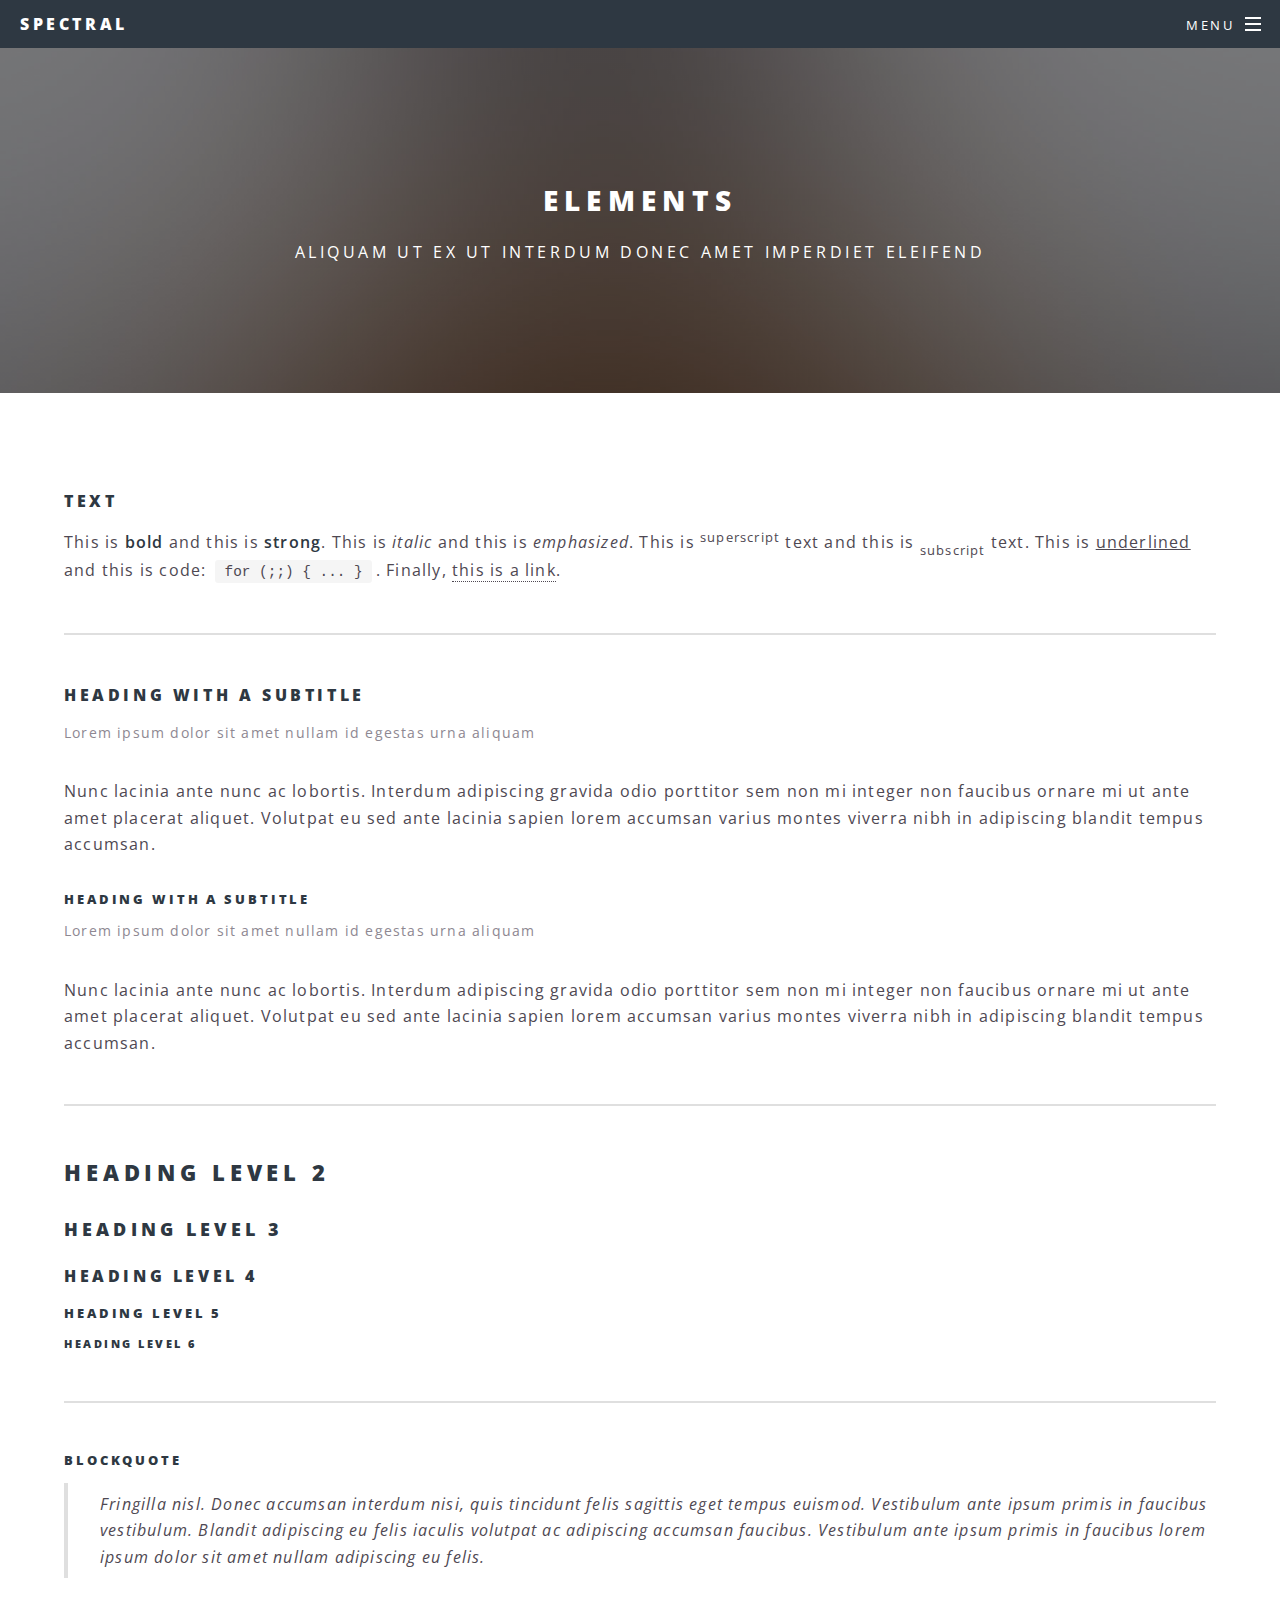
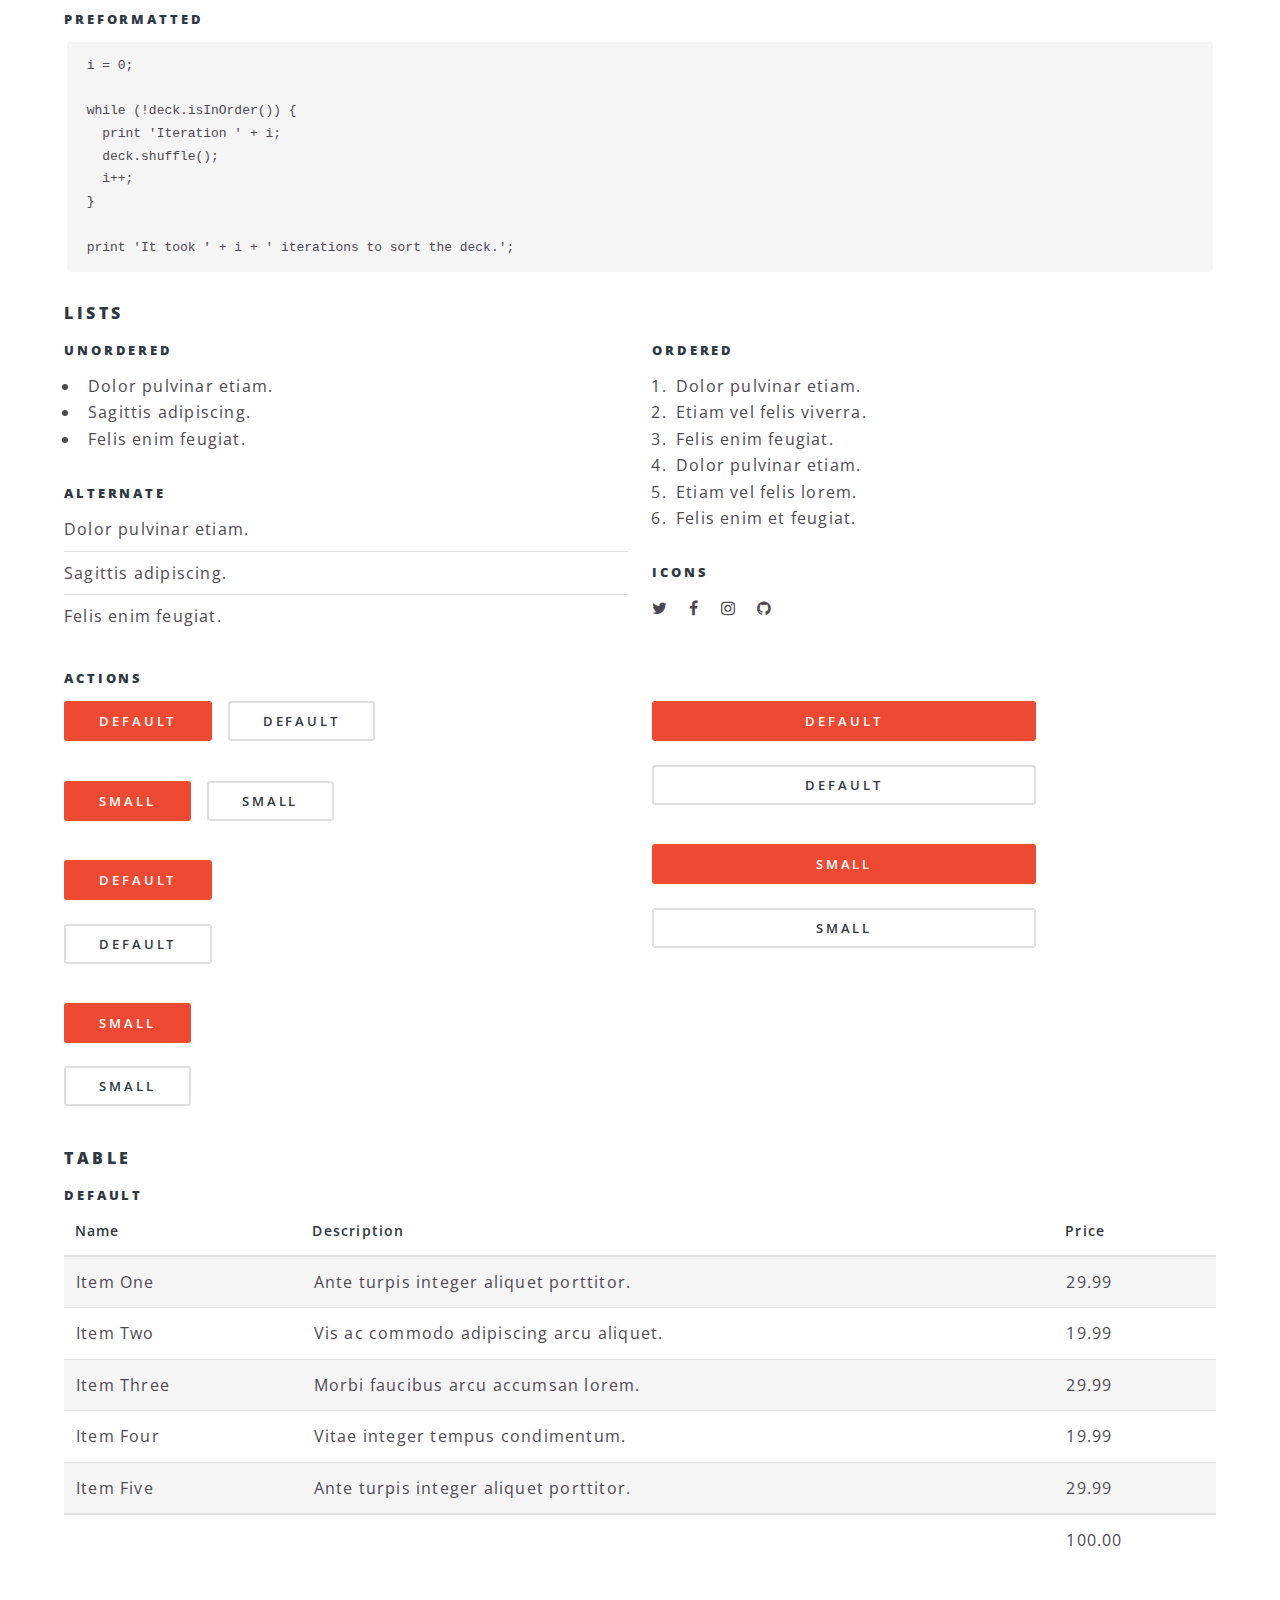
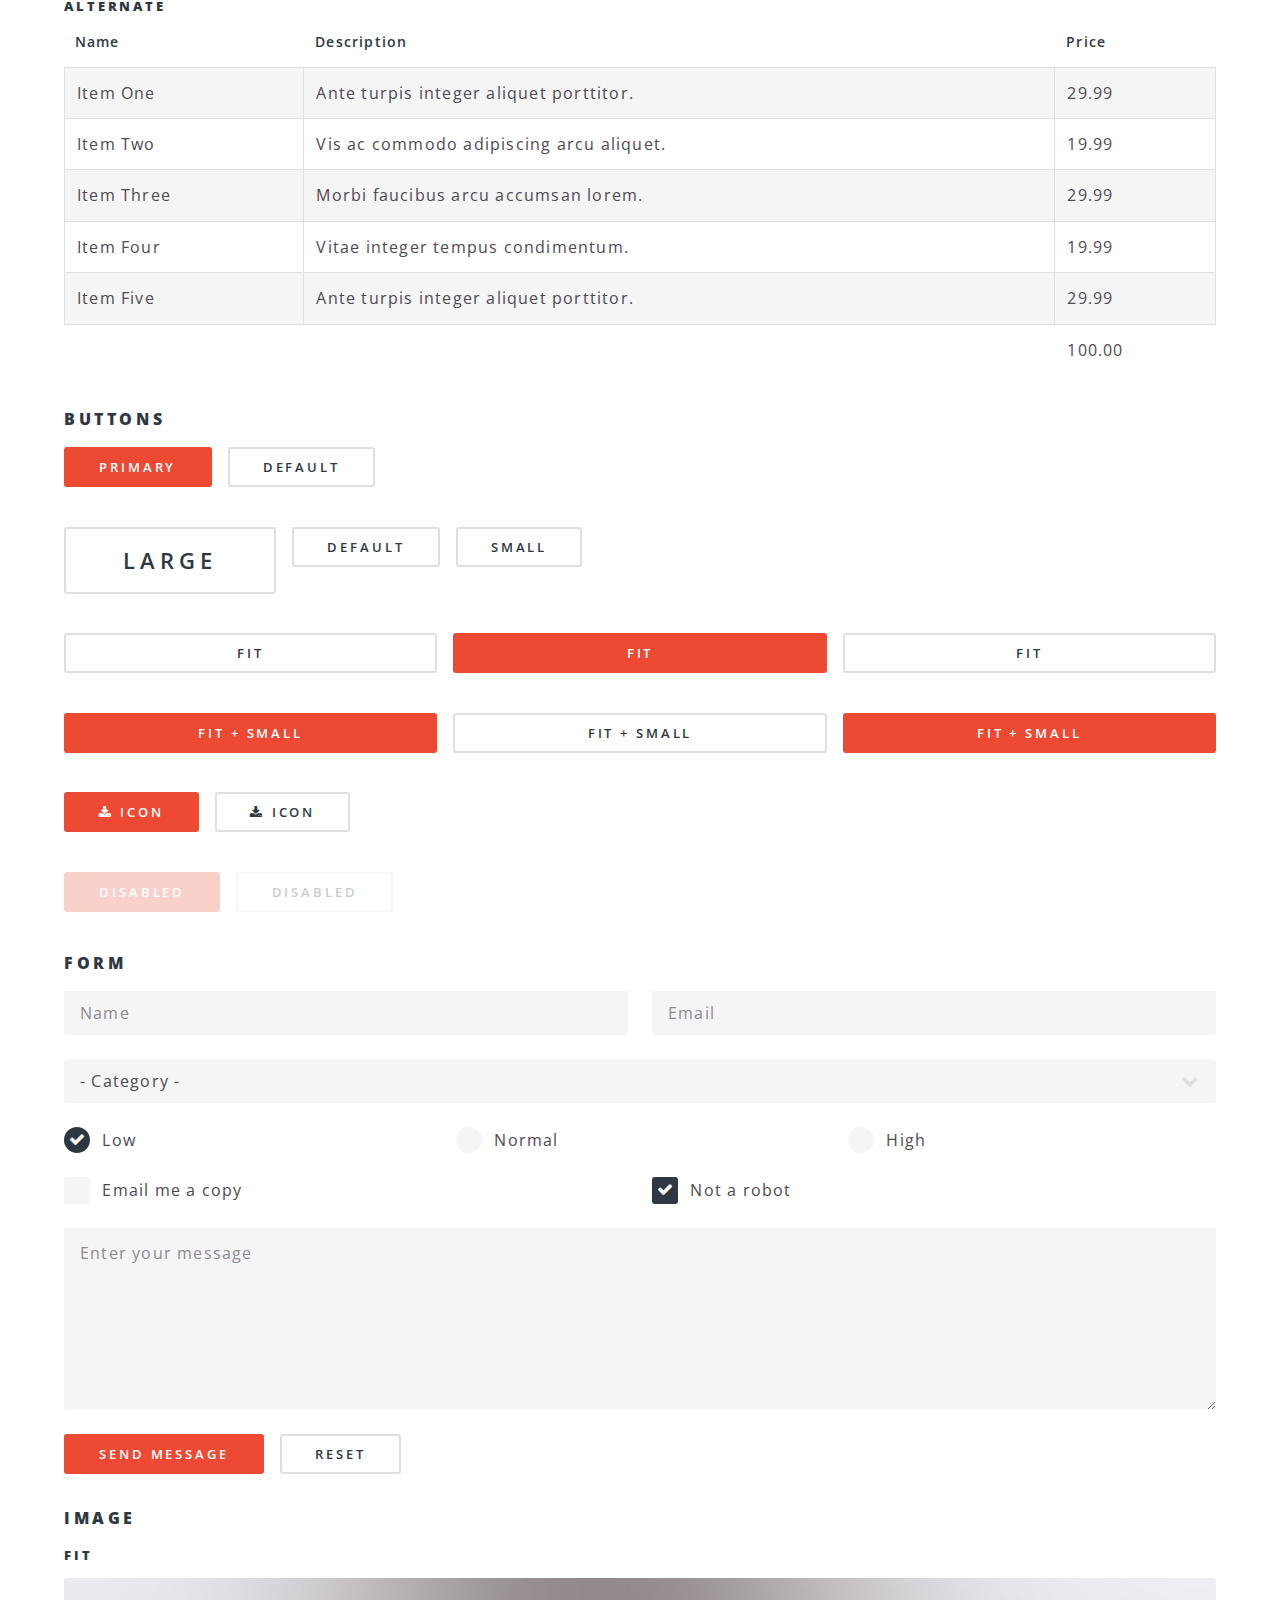
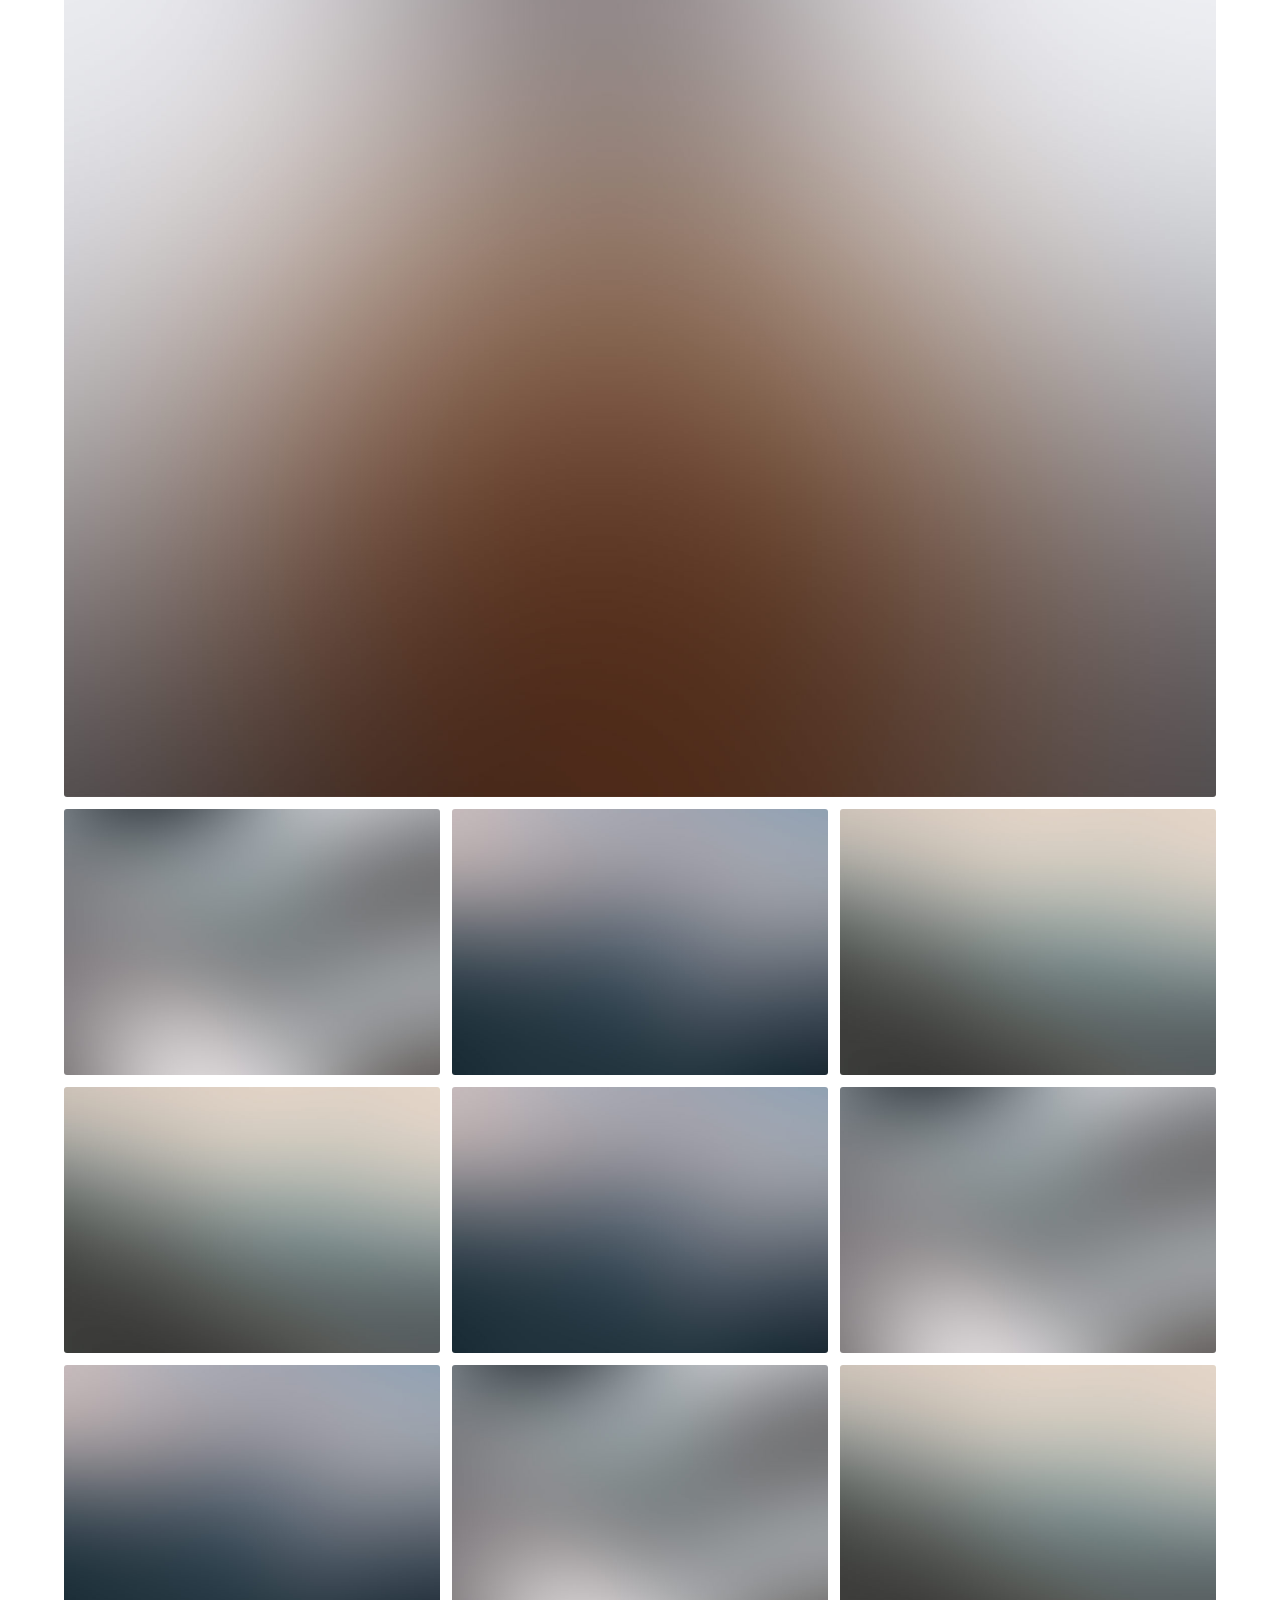
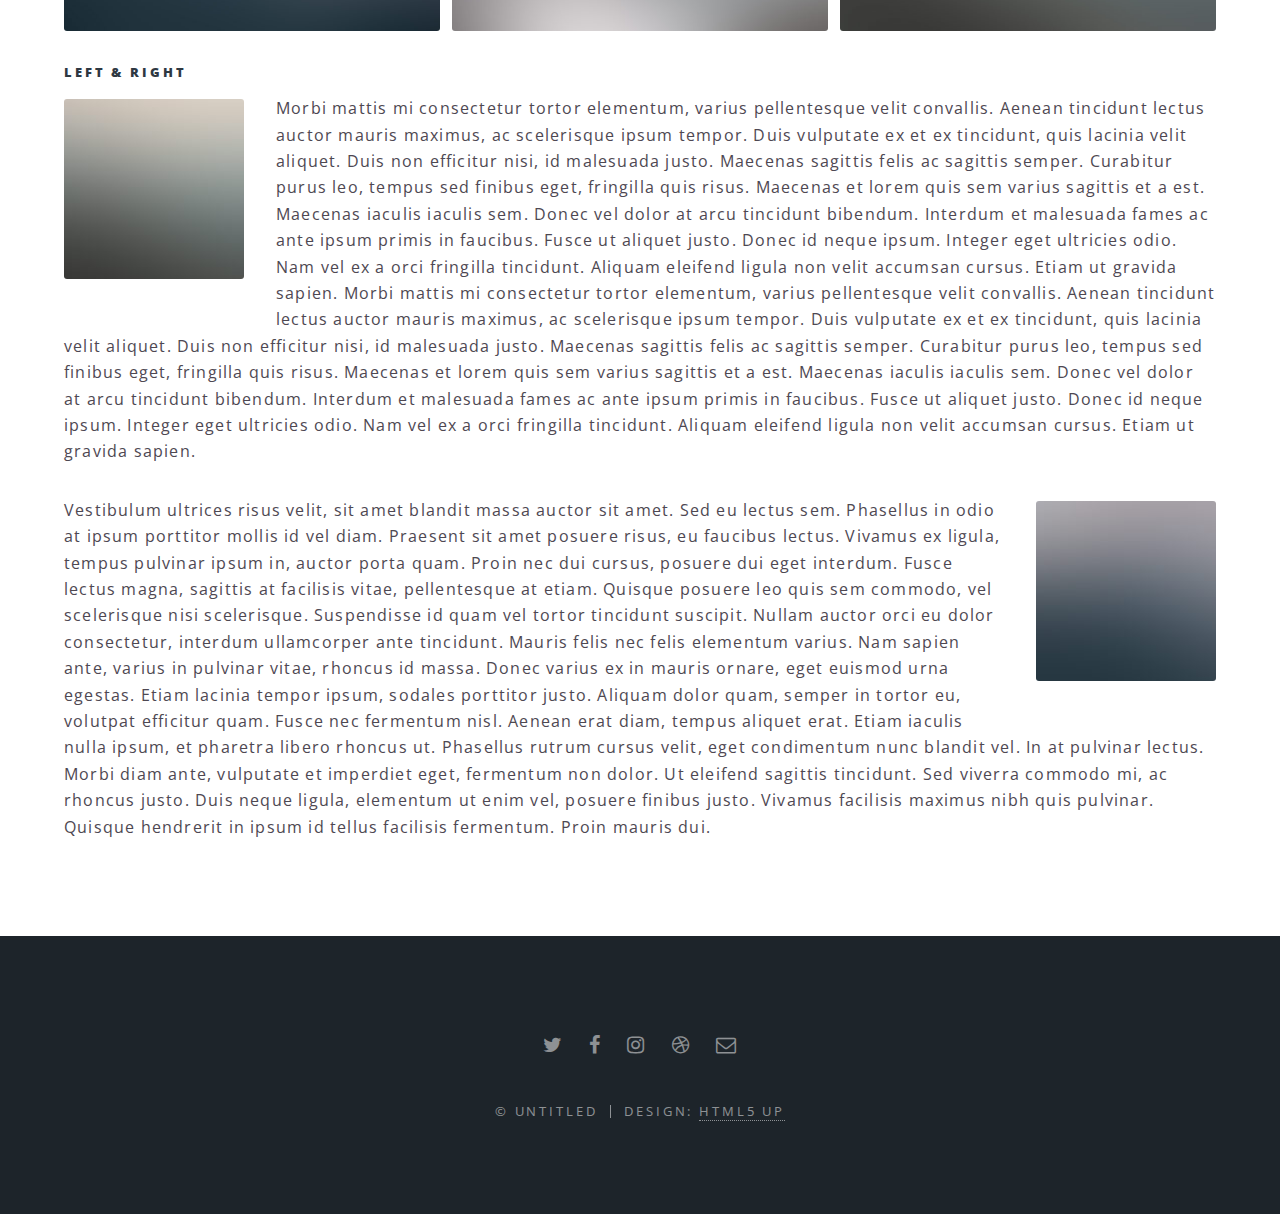
==== elements.html @ 8ba2ec8e "Add files via upload" ====
<!DOCTYPE HTML>
<!--
	Spectral by HTML5 UP
	html5up.net | @ajlkn
	Free for personal and commercial use under the CCA 3.0 license (html5up.net/license)
-->
<html>
	<head>
		<title>Elements - Spectral by HTML5 UP</title>
		<meta charset="utf-8" />
		<meta name="viewport" content="width=device-width, initial-scale=1, user-scalable=no" />
		<link rel="stylesheet" href="assets/css/main.css" />
		<noscript><link rel="stylesheet" href="assets/css/noscript.css" /></noscript>
	</head>
	<body class="is-preload">

		<!-- Page Wrapper -->
			<div id="page-wrapper">

				<!-- Header -->
					<header id="header">
						<h1><a href="index.html">Spectral</a></h1>
						<nav id="nav">
							<ul>
								<li class="special">
									<a href="#menu" class="menuToggle"><span>Menu</span></a>
									<div id="menu">
										<ul>
											<li><a href="index.html">Home</a></li>
											<li><a href="generic.html">Generic</a></li>
											<li><a href="elements.html">Elements</a></li>
											<li><a href="#">Sign Up</a></li>
											<li><a href="#">Log In</a></li>
										</ul>
									</div>
								</li>
							</ul>
						</nav>
					</header>

				<!-- Main -->
					<article id="main">
						<header>
							<h2>Elements</h2>
							<p>Aliquam ut ex ut interdum donec amet imperdiet eleifend</p>
						</header>
						<section class="wrapper style5">
							<div class="inner">

								<section>
									<h4>Text</h4>
									<p>This is <b>bold</b> and this is <strong>strong</strong>. This is <i>italic</i> and this is <em>emphasized</em>.
									This is <sup>superscript</sup> text and this is <sub>subscript</sub> text.
									This is <u>underlined</u> and this is code: <code>for (;;) { ... }</code>. Finally, <a href="#">this is a link</a>.</p>
									<hr />
									<header>
										<h4>Heading with a Subtitle</h4>
										<p>Lorem ipsum dolor sit amet nullam id egestas urna aliquam</p>
									</header>
									<p>Nunc lacinia ante nunc ac lobortis. Interdum adipiscing gravida odio porttitor sem non mi integer non faucibus ornare mi ut ante amet placerat aliquet. Volutpat eu sed ante lacinia sapien lorem accumsan varius montes viverra nibh in adipiscing blandit tempus accumsan.</p>
									<header>
										<h5>Heading with a Subtitle</h5>
										<p>Lorem ipsum dolor sit amet nullam id egestas urna aliquam</p>
									</header>
									<p>Nunc lacinia ante nunc ac lobortis. Interdum adipiscing gravida odio porttitor sem non mi integer non faucibus ornare mi ut ante amet placerat aliquet. Volutpat eu sed ante lacinia sapien lorem accumsan varius montes viverra nibh in adipiscing blandit tempus accumsan.</p>
									<hr />
									<h2>Heading Level 2</h2>
									<h3>Heading Level 3</h3>
									<h4>Heading Level 4</h4>
									<h5>Heading Level 5</h5>
									<h6>Heading Level 6</h6>
									<hr />
									<h5>Blockquote</h5>
									<blockquote>Fringilla nisl. Donec accumsan interdum nisi, quis tincidunt felis sagittis eget tempus euismod. Vestibulum ante ipsum primis in faucibus vestibulum. Blandit adipiscing eu felis iaculis volutpat ac adipiscing accumsan faucibus. Vestibulum ante ipsum primis in faucibus lorem ipsum dolor sit amet nullam adipiscing eu felis.</blockquote>
									<h5>Preformatted</h5>
									<pre><code>i = 0;

while (!deck.isInOrder()) {
  print 'Iteration ' + i;
  deck.shuffle();
  i++;
}

print 'It took ' + i + ' iterations to sort the deck.';</code></pre>
								</section>

								<section>
									<h4>Lists</h4>
									<div class="row">
										<div class="col-6 col-12-medium">
											<h5>Unordered</h5>
											<ul>
												<li>Dolor pulvinar etiam.</li>
												<li>Sagittis adipiscing.</li>
												<li>Felis enim feugiat.</li>
											</ul>
											<h5>Alternate</h5>
											<ul class="alt">
												<li>Dolor pulvinar etiam.</li>
												<li>Sagittis adipiscing.</li>
												<li>Felis enim feugiat.</li>
											</ul>
										</div>
										<div class="col-6 col-12-medium">
											<h5>Ordered</h5>
											<ol>
												<li>Dolor pulvinar etiam.</li>
												<li>Etiam vel felis viverra.</li>
												<li>Felis enim feugiat.</li>
												<li>Dolor pulvinar etiam.</li>
												<li>Etiam vel felis lorem.</li>
												<li>Felis enim et feugiat.</li>
											</ol>
											<h5>Icons</h5>
											<ul class="icons">
												<li><a href="#" class="icon fa-twitter"><span class="label">Twitter</span></a></li>
												<li><a href="#" class="icon fa-facebook"><span class="label">Facebook</span></a></li>
												<li><a href="#" class="icon fa-instagram"><span class="label">Instagram</span></a></li>
												<li><a href="#" class="icon fa-github"><span class="label">Github</span></a></li>
											</ul>
										</div>
									</div>
									<h5>Actions</h5>
									<div class="row">
										<div class="col-6 col-12-medium">
											<ul class="actions">
												<li><a href="#" class="button primary">Default</a></li>
												<li><a href="#" class="button">Default</a></li>
											</ul>
											<ul class="actions small">
												<li><a href="#" class="button primary small">Small</a></li>
												<li><a href="#" class="button small">Small</a></li>
											</ul>
											<ul class="actions stacked">
												<li><a href="#" class="button primary">Default</a></li>
												<li><a href="#" class="button">Default</a></li>
											</ul>
											<ul class="actions stacked">
												<li><a href="#" class="button primary small">Small</a></li>
												<li><a href="#" class="button small">Small</a></li>
											</ul>
										</div>
										<div class="col-6 col-12-medium">
											<ul class="actions stacked">
												<li><a href="#" class="button primary fit">Default</a></li>
												<li><a href="#" class="button fit">Default</a></li>
											</ul>
											<ul class="actions stacked">
												<li><a href="#" class="button primary small fit">Small</a></li>
												<li><a href="#" class="button small fit">Small</a></li>
											</ul>
										</div>
									</div>
								</section>

								<section>
									<h4>Table</h4>
									<h5>Default</h5>
									<div class="table-wrapper">
										<table>
											<thead>
												<tr>
													<th>Name</th>
													<th>Description</th>
													<th>Price</th>
												</tr>
											</thead>
											<tbody>
												<tr>
													<td>Item One</td>
													<td>Ante turpis integer aliquet porttitor.</td>
													<td>29.99</td>
												</tr>
												<tr>
													<td>Item Two</td>
													<td>Vis ac commodo adipiscing arcu aliquet.</td>
													<td>19.99</td>
												</tr>
												<tr>
													<td>Item Three</td>
													<td> Morbi faucibus arcu accumsan lorem.</td>
													<td>29.99</td>
												</tr>
												<tr>
													<td>Item Four</td>
													<td>Vitae integer tempus condimentum.</td>
													<td>19.99</td>
												</tr>
												<tr>
													<td>Item Five</td>
													<td>Ante turpis integer aliquet porttitor.</td>
													<td>29.99</td>
												</tr>
											</tbody>
											<tfoot>
												<tr>
													<td colspan="2"></td>
													<td>100.00</td>
												</tr>
											</tfoot>
										</table>
									</div>

									<h5>Alternate</h5>
									<div class="table-wrapper">
										<table class="alt">
											<thead>
												<tr>
													<th>Name</th>
													<th>Description</th>
													<th>Price</th>
												</tr>
											</thead>
											<tbody>
												<tr>
													<td>Item One</td>
													<td>Ante turpis integer aliquet porttitor.</td>
													<td>29.99</td>
												</tr>
												<tr>
													<td>Item Two</td>
													<td>Vis ac commodo adipiscing arcu aliquet.</td>
													<td>19.99</td>
												</tr>
												<tr>
													<td>Item Three</td>
													<td> Morbi faucibus arcu accumsan lorem.</td>
													<td>29.99</td>
												</tr>
												<tr>
													<td>Item Four</td>
													<td>Vitae integer tempus condimentum.</td>
													<td>19.99</td>
												</tr>
												<tr>
													<td>Item Five</td>
													<td>Ante turpis integer aliquet porttitor.</td>
													<td>29.99</td>
												</tr>
											</tbody>
											<tfoot>
												<tr>
													<td colspan="2"></td>
													<td>100.00</td>
												</tr>
											</tfoot>
										</table>
									</div>
								</section>

								<section>
									<h4>Buttons</h4>
									<ul class="actions">
										<li><a href="#" class="button primary">Primary</a></li>
										<li><a href="#" class="button">Default</a></li>
									</ul>
									<ul class="actions">
										<li><a href="#" class="button large">Large</a></li>
										<li><a href="#" class="button">Default</a></li>
										<li><a href="#" class="button small">Small</a></li>
									</ul>
									<ul class="actions fit">
										<li><a href="#" class="button fit">Fit</a></li>
										<li><a href="#" class="button primary fit">Fit</a></li>
										<li><a href="#" class="button fit">Fit</a></li>
									</ul>
									<ul class="actions fit small">
										<li><a href="#" class="button primary fit small">Fit + Small</a></li>
										<li><a href="#" class="button fit small">Fit + Small</a></li>
										<li><a href="#" class="button primary fit small">Fit + Small</a></li>
									</ul>
									<ul class="actions">
										<li><a href="#" class="button primary icon fa-download">Icon</a></li>
										<li><a href="#" class="button icon fa-download">Icon</a></li>
									</ul>
									<ul class="actions">
										<li><span class="button primary disabled">Disabled</span></li>
										<li><span class="button disabled">Disabled</span></li>
									</ul>
								</section>

								<section>
									<h4>Form</h4>
									<form method="post" action="#">
										<div class="row gtr-uniform">
											<div class="col-6 col-12-xsmall">
												<input type="text" name="demo-name" id="demo-name" value="" placeholder="Name" />
											</div>
											<div class="col-6 col-12-xsmall">
												<input type="email" name="demo-email" id="demo-email" value="" placeholder="Email" />
											</div>
											<div class="col-12">
												<select name="demo-category" id="demo-category">
													<option value="">- Category -</option>
													<option value="1">Manufacturing</option>
													<option value="1">Shipping</option>
													<option value="1">Administration</option>
													<option value="1">Human Resources</option>
												</select>
											</div>
											<div class="col-4 col-12-small">
												<input type="radio" id="demo-priority-low" name="demo-priority" checked>
												<label for="demo-priority-low">Low</label>
											</div>
											<div class="col-4 col-12-small">
												<input type="radio" id="demo-priority-normal" name="demo-priority">
												<label for="demo-priority-normal">Normal</label>
											</div>
											<div class="col-4 col-12-small">
												<input type="radio" id="demo-priority-high" name="demo-priority">
												<label for="demo-priority-high">High</label>
											</div>
											<div class="col-6 col-12-small">
												<input type="checkbox" id="demo-copy" name="demo-copy">
												<label for="demo-copy">Email me a copy</label>
											</div>
											<div class="col-6 col-12-small">
												<input type="checkbox" id="demo-human" name="demo-human" checked>
												<label for="demo-human">Not a robot</label>
											</div>
											<div class="col-12">
												<textarea name="demo-message" id="demo-message" placeholder="Enter your message" rows="6"></textarea>
											</div>
											<div class="col-12">
												<ul class="actions">
													<li><input type="submit" value="Send Message" class="primary" /></li>
													<li><input type="reset" value="Reset" /></li>
												</ul>
											</div>
										</div>
									</form>
								</section>

								<section>
									<h4>Image</h4>
									<h5>Fit</h5>
									<div class="box alt">
										<div class="row gtr-50 gtr-uniform">
											<div class="col-12"><span class="image fit"><img src="images/banner.jpg" alt="" /></span></div>
											<div class="col-4"><span class="image fit"><img src="images/pic01.jpg" alt="" /></span></div>
											<div class="col-4"><span class="image fit"><img src="images/pic02.jpg" alt="" /></span></div>
											<div class="col-4"><span class="image fit"><img src="images/pic03.jpg" alt="" /></span></div>
											<div class="col-4"><span class="image fit"><img src="images/pic03.jpg" alt="" /></span></div>
											<div class="col-4"><span class="image fit"><img src="images/pic02.jpg" alt="" /></span></div>
											<div class="col-4"><span class="image fit"><img src="images/pic01.jpg" alt="" /></span></div>
											<div class="col-4"><span class="image fit"><img src="images/pic02.jpg" alt="" /></span></div>
											<div class="col-4"><span class="image fit"><img src="images/pic01.jpg" alt="" /></span></div>
											<div class="col-4"><span class="image fit"><img src="images/pic03.jpg" alt="" /></span></div>
										</div>
									</div>
									<h5>Left &amp; Right</h5>
									<p><span class="image left"><img src="images/pic04.jpg" alt="" /></span>Morbi mattis mi consectetur tortor elementum, varius pellentesque velit convallis. Aenean tincidunt lectus auctor mauris maximus, ac scelerisque ipsum tempor. Duis vulputate ex et ex tincidunt, quis lacinia velit aliquet. Duis non efficitur nisi, id malesuada justo. Maecenas sagittis felis ac sagittis semper. Curabitur purus leo, tempus sed finibus eget, fringilla quis risus. Maecenas et lorem quis sem varius sagittis et a est. Maecenas iaculis iaculis sem. Donec vel dolor at arcu tincidunt bibendum. Interdum et malesuada fames ac ante ipsum primis in faucibus. Fusce ut aliquet justo. Donec id neque ipsum. Integer eget ultricies odio. Nam vel ex a orci fringilla tincidunt. Aliquam eleifend ligula non velit accumsan cursus. Etiam ut gravida sapien. Morbi mattis mi consectetur tortor elementum, varius pellentesque velit convallis. Aenean tincidunt lectus auctor mauris maximus, ac scelerisque ipsum tempor. Duis vulputate ex et ex tincidunt, quis lacinia velit aliquet. Duis non efficitur nisi, id malesuada justo. Maecenas sagittis felis ac sagittis semper. Curabitur purus leo, tempus sed finibus eget, fringilla quis risus. Maecenas et lorem quis sem varius sagittis et a est. Maecenas iaculis iaculis sem. Donec vel dolor at arcu tincidunt bibendum. Interdum et malesuada fames ac ante ipsum primis in faucibus. Fusce ut aliquet justo. Donec id neque ipsum. Integer eget ultricies odio. Nam vel ex a orci fringilla tincidunt. Aliquam eleifend ligula non velit accumsan cursus. Etiam ut gravida sapien.</p>
									<p><span class="image right"><img src="images/pic05.jpg" alt="" /></span>Vestibulum ultrices risus velit, sit amet blandit massa auctor sit amet. Sed eu lectus sem. Phasellus in odio at ipsum porttitor mollis id vel diam. Praesent sit amet posuere risus, eu faucibus lectus. Vivamus ex ligula, tempus pulvinar ipsum in, auctor porta quam. Proin nec dui cursus, posuere dui eget interdum. Fusce lectus magna, sagittis at facilisis vitae, pellentesque at etiam. Quisque posuere leo quis sem commodo, vel scelerisque nisi scelerisque. Suspendisse id quam vel tortor tincidunt suscipit. Nullam auctor orci eu dolor consectetur, interdum ullamcorper ante tincidunt. Mauris felis nec felis elementum varius. Nam sapien ante, varius in pulvinar vitae, rhoncus id massa. Donec varius ex in mauris ornare, eget euismod urna egestas. Etiam lacinia tempor ipsum, sodales porttitor justo. Aliquam dolor quam, semper in tortor eu, volutpat efficitur quam. Fusce nec fermentum nisl. Aenean erat diam, tempus aliquet erat. Etiam iaculis nulla ipsum, et pharetra libero rhoncus ut. Phasellus rutrum cursus velit, eget condimentum nunc blandit vel. In at pulvinar lectus. Morbi diam ante, vulputate et imperdiet eget, fermentum non dolor. Ut eleifend sagittis tincidunt. Sed viverra commodo mi, ac rhoncus justo. Duis neque ligula, elementum ut enim vel, posuere finibus justo. Vivamus facilisis maximus nibh quis pulvinar. Quisque hendrerit in ipsum id tellus facilisis fermentum. Proin mauris dui.</p>
								</section>

							</div>
						</section>
					</article>

				<!-- Footer -->
					<footer id="footer">
						<ul class="icons">
							<li><a href="#" class="icon fa-twitter"><span class="label">Twitter</span></a></li>
							<li><a href="#" class="icon fa-facebook"><span class="label">Facebook</span></a></li>
							<li><a href="#" class="icon fa-instagram"><span class="label">Instagram</span></a></li>
							<li><a href="#" class="icon fa-dribbble"><span class="label">Dribbble</span></a></li>
							<li><a href="#" class="icon fa-envelope-o"><span class="label">Email</span></a></li>
						</ul>
						<ul class="copyright">
							<li>&copy; Untitled</li><li>Design: <a href="http://html5up.net">HTML5 UP</a></li>
						</ul>
					</footer>

			</div>

		<!-- Scripts -->
			<script src="assets/js/jquery.min.js"></script>
			<script src="assets/js/jquery.scrollex.min.js"></script>
			<script src="assets/js/jquery.scrolly.min.js"></script>
			<script src="assets/js/browser.min.js"></script>
			<script src="assets/js/breakpoints.min.js"></script>
			<script src="assets/js/util.js"></script>
			<script src="assets/js/main.js"></script>

	</body>
</html>
---- assets/css/main.css ----
@import url(font-awesome.min.css);
@import url("https://fonts.googleapis.com/css?family=Open+Sans:400,400italic,600,600italic,800,800italic");

/*
	Spectral by HTML5 UP
	html5up.net | @ajlkn
	Free for personal and commercial use under the CCA 3.0 license (html5up.net/license)
*/

html, body, div, span, applet, object,
iframe, h1, h2, h3, h4, h5, h6, p, blockquote,
pre, a, abbr, acronym, address, big, cite,
code, del, dfn, em, img, ins, kbd, q, s, samp,
small, strike, strong, sub, sup, tt, var, b,
u, i, center, dl, dt, dd, ol, ul, li, fieldset,
form, label, legend, table, caption, tbody,
tfoot, thead, tr, th, td, article, aside,
canvas, details, embed, figure, figcaption,
footer, header, hgroup, menu, nav, output, ruby,
section, summary, time, mark, audio, video {
	margin: 0;
	padding: 0;
	border: 0;
	font-size: 100%;
	font: inherit;
	vertical-align: baseline;}

article, aside, details, figcaption, figure,
footer, header, hgroup, menu, nav, section {
	display: block;}

body {
	line-height: 1;
}

ol, ul {
	list-style: none;
}

blockquote, q {
	quotes: none;
}

	blockquote:before, blockquote:after, q:before, q:after {
		content: '';
		content: none;
	}

table {
	border-collapse: collapse;
	border-spacing: 0;
}

body {
	-webkit-text-size-adjust: none;
}

mark {
	background-color: transparent;
	color: inherit;
}

input::-moz-focus-inner {
	border: 0;
	padding: 0;
}

input, select, textarea {
	-moz-appearance: none;
	-webkit-appearance: none;
	-ms-appearance: none;
	appearance: none;
}

/* Basic */

	@-ms-viewport {
		width: device-width;
	}

	html {
		box-sizing: border-box;
	}

	*, *:before, *:after {
		box-sizing: inherit;
	}

	body {
		background: #2e3842;
	}

		body.is-preload *, body.is-preload *:before, body.is-preload *:after {
			-moz-animation: none !important;
			-webkit-animation: none !important;
			-ms-animation: none !important;
			animation: none !important;
			-moz-transition: none !important;
			-webkit-transition: none !important;
			-ms-transition: none !important;
			transition: none !important;
		}

	body, input, select, textarea {
		color: #fff;
		font-family: "Open Sans", Helvetica, sans-serif;
		font-size: 15pt;
		font-weight: 400;
		letter-spacing: 0.075em;
		line-height: 1.65em;
	}

		@media screen and (max-width: 1680px) {

			body, input, select, textarea {
				font-size: 13pt;
			}

		}

		@media screen and (max-width: 1280px) {

			body, input, select, textarea {
				font-size: 12pt;
			}

		}

		@media screen and (max-width: 736px) {

			body, input, select, textarea {
				font-size: 11pt;
				letter-spacing: 0.0375em;
			}

		}

	a {
		-moz-transition: color 0.2s ease, border-bottom-color 0.2s ease;
		-webkit-transition: color 0.2s ease, border-bottom-color 0.2s ease;
		-ms-transition: color 0.2s ease, border-bottom-color 0.2s ease;
		transition: color 0.2s ease, border-bottom-color 0.2s ease;
		border-bottom: dotted 1px;
		color: inherit;
		text-decoration: none;
	}

		a:hover {
			border-bottom-color: transparent;
		}

	strong, b {
		color: #fff;
		font-weight: 600;
	}

	em, i {
		font-style: italic;
	}

	p {
		margin: 0 0 2em 0;
	}

	h1, h2, h3, h4, h5, h6 {
		color: #fff;
		font-weight: 800;
		letter-spacing: 0.225em;
		line-height: 1em;
		margin: 0 0 1em 0;
		text-transform: uppercase;
	}

		h1 a, h2 a, h3 a, h4 a, h5 a, h6 a {
			color: inherit;
			text-decoration: none;
		}

	h2 {
		font-size: 1.35em;
		line-height: 1.75em;
	}

		@media screen and (max-width: 736px) {

			h2 {
				font-size: 1.1em;
				line-height: 1.65em;
			}

		}

	h3 {
		font-size: 1.15em;
		line-height: 1.75em;
	}

		@media screen and (max-width: 736px) {

			h3 {
				font-size: 1em;
				line-height: 1.65em;
			}

		}

	h4 {
		font-size: 1em;
		line-height: 1.5em;
	}

	h5 {
		font-size: 0.8em;
		line-height: 1.5em;
	}

	h6 {
		font-size: 0.7em;
		line-height: 1.5em;
	}

	sub {
		font-size: 0.8em;
		position: relative;
		top: 0.5em;
	}

	sup {
		font-size: 0.8em;
		position: relative;
		top: -0.5em;
	}

	hr {
		border: 0;
		border-bottom: solid 2px #fff;
		margin: 3em 0;
	}

		hr.major {
			margin: 4.5em 0;
		}

	blockquote {
		border-left: solid 4px #fff;
		font-style: italic;
		margin: 0 0 2em 0;
		padding: 0.5em 0 0.5em 2em;
	}

	code {
		background: rgba(144, 144, 144, 0.25);
		border-radius: 3px;
		font-family: "Courier New", monospace;
		font-size: 0.9em;
		letter-spacing: 0;
		margin: 0 0.25em;
		padding: 0.25em 0.65em;
	}

	pre {
		-webkit-overflow-scrolling: touch;
		font-family: "Courier New", monospace;
		font-size: 0.9em;
		margin: 0 0 2em 0;
	}

		pre code {
			display: block;
			line-height: 1.75em;
			padding: 1em 1.5em;
			overflow-x: auto;
		}

	.align-left {
		text-align: left;
	}

	.align-center {
		text-align: center;
	}

	.align-right {
		text-align: right;
	}

/* Row */

	.row {
		display: flex;
		flex-wrap: wrap;
		box-sizing: border-box;
		align-items: stretch;
	}

		.row > * {
			box-sizing: border-box;
		}

		.row.gtr-uniform > * > :last-child {
			margin-bottom: 0;
		}

		.row.aln-left {
			justify-content: flex-start;
		}

		.row.aln-center {
			justify-content: center;
		}

		.row.aln-right {
			justify-content: flex-end;
		}

		.row.aln-top {
			align-items: flex-start;
		}

		.row.aln-middle {
			align-items: center;
		}

		.row.aln-bottom {
			align-items: flex-end;
		}

		.row > .imp {
			order: -1;
		}

		.row > .col-1 {
			width: 8.3333333333%;
		}

		.row > .off-1 {
			margin-left: 8.3333333333%;
		}

		.row > .col-2 {
			width: 16.6666666667%;
		}

		.row > .off-2 {
			margin-left: 16.6666666667%;
		}

		.row > .col-3 {
			width: 25%;
		}

		.row > .off-3 {
			margin-left: 25%;
		}

		.row > .col-4 {
			width: 33.3333333333%;
		}

		.row > .off-4 {
			margin-left: 33.3333333333%;
		}

		.row > .col-5 {
			width: 41.6666666667%;
		}

		.row > .off-5 {
			margin-left: 41.6666666667%;
		}

		.row > .col-6 {
			width: 50%;
		}

		.row > .off-6 {
			margin-left: 50%;
		}

		.row > .col-7 {
			width: 58.3333333333%;
		}

		.row > .off-7 {
			margin-left: 58.3333333333%;
		}

		.row > .col-8 {
			width: 66.6666666667%;
		}

		.row > .off-8 {
			margin-left: 66.6666666667%;
		}

		.row > .col-9 {
			width: 75%;
		}

		.row > .off-9 {
			margin-left: 75%;
		}

		.row > .col-10 {
			width: 83.3333333333%;
		}

		.row > .off-10 {
			margin-left: 83.3333333333%;
		}

		.row > .col-11 {
			width: 91.6666666667%;
		}

		.row > .off-11 {
			margin-left: 91.6666666667%;
		}

		.row > .col-12 {
			width: 100%;
		}

		.row > .off-12 {
			margin-left: 100%;
		}

		.row.gtr-0 {
			margin-top: 0;
			margin-left: 0em;
		}

			.row.gtr-0 > * {
				padding: 0 0 0 0em;
			}

			.row.gtr-0.gtr-uniform {
				margin-top: 0em;
			}

				.row.gtr-0.gtr-uniform > * {
					padding-top: 0em;
				}

		.row.gtr-25 {
			margin-top: 0;
			margin-left: -0.375em;
		}

			.row.gtr-25 > * {
				padding: 0 0 0 0.375em;
			}

			.row.gtr-25.gtr-uniform {
				margin-top: -0.375em;
			}

				.row.gtr-25.gtr-uniform > * {
					padding-top: 0.375em;
				}

		.row.gtr-50 {
			margin-top: 0;
			margin-left: -0.75em;
		}

			.row.gtr-50 > * {
				padding: 0 0 0 0.75em;
			}

			.row.gtr-50.gtr-uniform {
				margin-top: -0.75em;
			}

				.row.gtr-50.gtr-uniform > * {
					padding-top: 0.75em;
				}

		.row {
			margin-top: 0;
			margin-left: -1.5em;
		}

			.row > * {
				padding: 0 0 0 1.5em;
			}

			.row.gtr-uniform {
				margin-top: -1.5em;
			}

				.row.gtr-uniform > * {
					padding-top: 1.5em;
				}

		.row.gtr-150 {
			margin-top: 0;
			margin-left: -2.25em;
		}

			.row.gtr-150 > * {
				padding: 0 0 0 2.25em;
			}

			.row.gtr-150.gtr-uniform {
				margin-top: -2.25em;
			}

				.row.gtr-150.gtr-uniform > * {
					padding-top: 2.25em;
				}

		.row.gtr-200 {
			margin-top: 0;
			margin-left: -3em;
		}

			.row.gtr-200 > * {
				padding: 0 0 0 3em;
			}

			.row.gtr-200.gtr-uniform {
				margin-top: -3em;
			}

				.row.gtr-200.gtr-uniform > * {
					padding-top: 3em;
				}

		@media screen and (max-width: 1680px) {

			.row {
				display: flex;
				flex-wrap: wrap;
				box-sizing: border-box;
				align-items: stretch;
			}

				.row > * {
					box-sizing: border-box;
				}

				.row.gtr-uniform > * > :last-child {
					margin-bottom: 0;
				}

				.row.aln-left {
					justify-content: flex-start;
				}

				.row.aln-center {
					justify-content: center;
				}

				.row.aln-right {
					justify-content: flex-end;
				}

				.row.aln-top {
					align-items: flex-start;
				}

				.row.aln-middle {
					align-items: center;
				}

				.row.aln-bottom {
					align-items: flex-end;
				}

				.row > .imp-xlarge {
					order: -1;
				}

				.row > .col-1-xlarge {
					width: 8.3333333333%;
				}

				.row > .off-1-xlarge {
					margin-left: 8.3333333333%;
				}

				.row > .col-2-xlarge {
					width: 16.6666666667%;
				}

				.row > .off-2-xlarge {
					margin-left: 16.6666666667%;
				}

				.row > .col-3-xlarge {
					width: 25%;
				}

				.row > .off-3-xlarge {
					margin-left: 25%;
				}

				.row > .col-4-xlarge {
					width: 33.3333333333%;
				}

				.row > .off-4-xlarge {
					margin-left: 33.3333333333%;
				}

				.row > .col-5-xlarge {
					width: 41.6666666667%;
				}

				.row > .off-5-xlarge {
					margin-left: 41.6666666667%;
				}

				.row > .col-6-xlarge {
					width: 50%;
				}

				.row > .off-6-xlarge {
					margin-left: 50%;
				}

				.row > .col-7-xlarge {
					width: 58.3333333333%;
				}

				.row > .off-7-xlarge {
					margin-left: 58.3333333333%;
				}

				.row > .col-8-xlarge {
					width: 66.6666666667%;
				}

				.row > .off-8-xlarge {
					margin-left: 66.6666666667%;
				}

				.row > .col-9-xlarge {
					width: 75%;
				}

				.row > .off-9-xlarge {
					margin-left: 75%;
				}

				.row > .col-10-xlarge {
					width: 83.3333333333%;
				}

				.row > .off-10-xlarge {
					margin-left: 83.3333333333%;
				}

				.row > .col-11-xlarge {
					width: 91.6666666667%;
				}

				.row > .off-11-xlarge {
					margin-left: 91.6666666667%;
				}

				.row > .col-12-xlarge {
					width: 100%;
				}

				.row > .off-12-xlarge {
					margin-left: 100%;
				}

				.row.gtr-0 {
					margin-top: 0;
					margin-left: 0em;
				}

					.row.gtr-0 > * {
						padding: 0 0 0 0em;
					}

					.row.gtr-0.gtr-uniform {
						margin-top: 0em;
					}

						.row.gtr-0.gtr-uniform > * {
							padding-top: 0em;
						}

				.row.gtr-25 {
					margin-top: 0;
					margin-left: -0.375em;
				}

					.row.gtr-25 > * {
						padding: 0 0 0 0.375em;
					}

					.row.gtr-25.gtr-uniform {
						margin-top: -0.375em;
					}

						.row.gtr-25.gtr-uniform > * {
							padding-top: 0.375em;
						}

				.row.gtr-50 {
					margin-top: 0;
					margin-left: -0.75em;
				}

					.row.gtr-50 > * {
						padding: 0 0 0 0.75em;
					}

					.row.gtr-50.gtr-uniform {
						margin-top: -0.75em;
					}

						.row.gtr-50.gtr-uniform > * {
							padding-top: 0.75em;
						}

				.row {
					margin-top: 0;
					margin-left: -1.5em;
				}

					.row > * {
						padding: 0 0 0 1.5em;
					}

					.row.gtr-uniform {
						margin-top: -1.5em;
					}

						.row.gtr-uniform > * {
							padding-top: 1.5em;
						}

				.row.gtr-150 {
					margin-top: 0;
					margin-left: -2.25em;
				}

					.row.gtr-150 > * {
						padding: 0 0 0 2.25em;
					}

					.row.gtr-150.gtr-uniform {
						margin-top: -2.25em;
					}

						.row.gtr-150.gtr-uniform > * {
							padding-top: 2.25em;
						}

				.row.gtr-200 {
					margin-top: 0;
					margin-left: -3em;
				}

					.row.gtr-200 > * {
						padding: 0 0 0 3em;
					}

					.row.gtr-200.gtr-uniform {
						margin-top: -3em;
					}

						.row.gtr-200.gtr-uniform > * {
							padding-top: 3em;
						}

		}

		@media screen and (max-width: 1280px) {

			.row {
				display: flex;
				flex-wrap: wrap;
				box-sizing: border-box;
				align-items: stretch;
			}

				.row > * {
					box-sizing: border-box;
				}

				.row.gtr-uniform > * > :last-child {
					margin-bottom: 0;
				}

				.row.aln-left {
					justify-content: flex-start;
				}

				.row.aln-center {
					justify-content: center;
				}

				.row.aln-right {
					justify-content: flex-end;
				}

				.row.aln-top {
					align-items: flex-start;
				}

				.row.aln-middle {
					align-items: center;
				}

				.row.aln-bottom {
					align-items: flex-end;
				}

				.row > .imp-large {
					order: -1;
				}

				.row > .col-1-large {
					width: 8.3333333333%;
				}

				.row > .off-1-large {
					margin-left: 8.3333333333%;
				}

				.row > .col-2-large {
					width: 16.6666666667%;
				}

				.row > .off-2-large {
					margin-left: 16.6666666667%;
				}

				.row > .col-3-large {
					width: 25%;
				}

				.row > .off-3-large {
					margin-left: 25%;
				}

				.row > .col-4-large {
					width: 33.3333333333%;
				}

				.row > .off-4-large {
					margin-left: 33.3333333333%;
				}

				.row > .col-5-large {
					width: 41.6666666667%;
				}

				.row > .off-5-large {
					margin-left: 41.6666666667%;
				}

				.row > .col-6-large {
					width: 50%;
				}

				.row > .off-6-large {
					margin-left: 50%;
				}

				.row > .col-7-large {
					width: 58.3333333333%;
				}

				.row > .off-7-large {
					margin-left: 58.3333333333%;
				}

				.row > .col-8-large {
					width: 66.6666666667%;
				}

				.row > .off-8-large {
					margin-left: 66.6666666667%;
				}

				.row > .col-9-large {
					width: 75%;
				}

				.row > .off-9-large {
					margin-left: 75%;
				}

				.row > .col-10-large {
					width: 83.3333333333%;
				}

				.row > .off-10-large {
					margin-left: 83.3333333333%;
				}

				.row > .col-11-large {
					width: 91.6666666667%;
				}

				.row > .off-11-large {
					margin-left: 91.6666666667%;
				}

				.row > .col-12-large {
					width: 100%;
				}

				.row > .off-12-large {
					margin-left: 100%;
				}

				.row.gtr-0 {
					margin-top: 0;
					margin-left: 0em;
				}

					.row.gtr-0 > * {
						padding: 0 0 0 0em;
					}

					.row.gtr-0.gtr-uniform {
						margin-top: 0em;
					}

						.row.gtr-0.gtr-uniform > * {
							padding-top: 0em;
						}

				.row.gtr-25 {
					margin-top: 0;
					margin-left: -0.375em;
				}

					.row.gtr-25 > * {
						padding: 0 0 0 0.375em;
					}

					.row.gtr-25.gtr-uniform {
						margin-top: -0.375em;
					}

						.row.gtr-25.gtr-uniform > * {
							padding-top: 0.375em;
						}

				.row.gtr-50 {
					margin-top: 0;
					margin-left: -0.75em;
				}

					.row.gtr-50 > * {
						padding: 0 0 0 0.75em;
					}

					.row.gtr-50.gtr-uniform {
						margin-top: -0.75em;
					}

						.row.gtr-50.gtr-uniform > * {
							padding-top: 0.75em;
						}

				.row {
					margin-top: 0;
					margin-left: -1.5em;
				}

					.row > * {
						padding: 0 0 0 1.5em;
					}

					.row.gtr-uniform {
						margin-top: -1.5em;
					}

						.row.gtr-uniform > * {
							padding-top: 1.5em;
						}

				.row.gtr-150 {
					margin-top: 0;
					margin-left: -2.25em;
				}

					.row.gtr-150 > * {
						padding: 0 0 0 2.25em;
					}

					.row.gtr-150.gtr-uniform {
						margin-top: -2.25em;
					}

						.row.gtr-150.gtr-uniform > * {
							padding-top: 2.25em;
						}

				.row.gtr-200 {
					margin-top: 0;
					margin-left: -3em;
				}

					.row.gtr-200 > * {
						padding: 0 0 0 3em;
					}

					.row.gtr-200.gtr-uniform {
						margin-top: -3em;
					}

						.row.gtr-200.gtr-uniform > * {
							padding-top: 3em;
						}

		}

		@media screen and (max-width: 980px) {

			.row {
				display: flex;
				flex-wrap: wrap;
				box-sizing: border-box;
				align-items: stretch;
			}

				.row > * {
					box-sizing: border-box;
				}

				.row.gtr-uniform > * > :last-child {
					margin-bottom: 0;
				}

				.row.aln-left {
					justify-content: flex-start;
				}

				.row.aln-center {
					justify-content: center;
				}

				.row.aln-right {
					justify-content: flex-end;
				}

				.row.aln-top {
					align-items: flex-start;
				}

				.row.aln-middle {
					align-items: center;
				}

				.row.aln-bottom {
					align-items: flex-end;
				}

				.row > .imp-medium {
					order: -1;
				}

				.row > .col-1-medium {
					width: 8.3333333333%;
				}

				.row > .off-1-medium {
					margin-left: 8.3333333333%;
				}

				.row > .col-2-medium {
					width: 16.6666666667%;
				}

				.row > .off-2-medium {
					margin-left: 16.6666666667%;
				}

				.row > .col-3-medium {
					width: 25%;
				}

				.row > .off-3-medium {
					margin-left: 25%;
				}

				.row > .col-4-medium {
					width: 33.3333333333%;
				}

				.row > .off-4-medium {
					margin-left: 33.3333333333%;
				}

				.row > .col-5-medium {
					width: 41.6666666667%;
				}

				.row > .off-5-medium {
					margin-left: 41.6666666667%;
				}

				.row > .col-6-medium {
					width: 50%;
				}

				.row > .off-6-medium {
					margin-left: 50%;
				}

				.row > .col-7-medium {
					width: 58.3333333333%;
				}

				.row > .off-7-medium {
					margin-left: 58.3333333333%;
				}

				.row > .col-8-medium {
					width: 66.6666666667%;
				}

				.row > .off-8-medium {
					margin-left: 66.6666666667%;
				}

				.row > .col-9-medium {
					width: 75%;
				}

				.row > .off-9-medium {
					margin-left: 75%;
				}

				.row > .col-10-medium {
					width: 83.3333333333%;
				}

				.row > .off-10-medium {
					margin-left: 83.3333333333%;
				}

				.row > .col-11-medium {
					width: 91.6666666667%;
				}

				.row > .off-11-medium {
					margin-left: 91.6666666667%;
				}

				.row > .col-12-medium {
					width: 100%;
				}

				.row > .off-12-medium {
					margin-left: 100%;
				}

				.row.gtr-0 {
					margin-top: 0;
					margin-left: 0em;
				}

					.row.gtr-0 > * {
						padding: 0 0 0 0em;
					}

					.row.gtr-0.gtr-uniform {
						margin-top: 0em;
					}

						.row.gtr-0.gtr-uniform > * {
							padding-top: 0em;
						}

				.row.gtr-25 {
					margin-top: 0;
					margin-left: -0.375em;
				}

					.row.gtr-25 > * {
						padding: 0 0 0 0.375em;
					}

					.row.gtr-25.gtr-uniform {
						margin-top: -0.375em;
					}

						.row.gtr-25.gtr-uniform > * {
							padding-top: 0.375em;
						}

				.row.gtr-50 {
					margin-top: 0;
					margin-left: -0.75em;
				}

					.row.gtr-50 > * {
						padding: 0 0 0 0.75em;
					}

					.row.gtr-50.gtr-uniform {
						margin-top: -0.75em;
					}

						.row.gtr-50.gtr-uniform > * {
							padding-top: 0.75em;
						}

				.row {
					margin-top: 0;
					margin-left: -1.5em;
				}

					.row > * {
						padding: 0 0 0 1.5em;
					}

					.row.gtr-uniform {
						margin-top: -1.5em;
					}

						.row.gtr-uniform > * {
							padding-top: 1.5em;
						}

				.row.gtr-150 {
					margin-top: 0;
					margin-left: -2.25em;
				}

					.row.gtr-150 > * {
						padding: 0 0 0 2.25em;
					}

					.row.gtr-150.gtr-uniform {
						margin-top: -2.25em;
					}

						.row.gtr-150.gtr-uniform > * {
							padding-top: 2.25em;
						}

				.row.gtr-200 {
					margin-top: 0;
					margin-left: -3em;
				}

					.row.gtr-200 > * {
						padding: 0 0 0 3em;
					}

					.row.gtr-200.gtr-uniform {
						margin-top: -3em;
					}

						.row.gtr-200.gtr-uniform > * {
							padding-top: 3em;
						}

		}

		@media screen and (max-width: 736px) {

			.row {
				display: flex;
				flex-wrap: wrap;
				box-sizing: border-box;
				align-items: stretch;
			}

				.row > * {
					box-sizing: border-box;
				}

				.row.gtr-uniform > * > :last-child {
					margin-bottom: 0;
				}

				.row.aln-left {
					justify-content: flex-start;
				}

				.row.aln-center {
					justify-content: center;
				}

				.row.aln-right {
					justify-content: flex-end;
				}

				.row.aln-top {
					align-items: flex-start;
				}

				.row.aln-middle {
					align-items: center;
				}

				.row.aln-bottom {
					align-items: flex-end;
				}

				.row > .imp-small {
					order: -1;
				}

				.row > .col-1-small {
					width: 8.3333333333%;
				}

				.row > .off-1-small {
					margin-left: 8.3333333333%;
				}

				.row > .col-2-small {
					width: 16.6666666667%;
				}

				.row > .off-2-small {
					margin-left: 16.6666666667%;
				}

				.row > .col-3-small {
					width: 25%;
				}

				.row > .off-3-small {
					margin-left: 25%;
				}

				.row > .col-4-small {
					width: 33.3333333333%;
				}

				.row > .off-4-small {
					margin-left: 33.3333333333%;
				}

				.row > .col-5-small {
					width: 41.6666666667%;
				}

				.row > .off-5-small {
					margin-left: 41.6666666667%;
				}

				.row > .col-6-small {
					width: 50%;
				}

				.row > .off-6-small {
					margin-left: 50%;
				}

				.row > .col-7-small {
					width: 58.3333333333%;
				}

				.row > .off-7-small {
					margin-left: 58.3333333333%;
				}

				.row > .col-8-small {
					width: 66.6666666667%;
				}

				.row > .off-8-small {
					margin-left: 66.6666666667%;
				}

				.row > .col-9-small {
					width: 75%;
				}

				.row > .off-9-small {
					margin-left: 75%;
				}

				.row > .col-10-small {
					width: 83.3333333333%;
				}

				.row > .off-10-small {
					margin-left: 83.3333333333%;
				}

				.row > .col-11-small {
					width: 91.6666666667%;
				}

				.row > .off-11-small {
					margin-left: 91.6666666667%;
				}

				.row > .col-12-small {
					width: 100%;
				}

				.row > .off-12-small {
					margin-left: 100%;
				}

				.row.gtr-0 {
					margin-top: 0;
					margin-left: 0em;
				}

					.row.gtr-0 > * {
						padding: 0 0 0 0em;
					}

					.row.gtr-0.gtr-uniform {
						margin-top: 0em;
					}

						.row.gtr-0.gtr-uniform > * {
							padding-top: 0em;
						}

				.row.gtr-25 {
					margin-top: 0;
					margin-left: -0.375em;
				}

					.row.gtr-25 > * {
						padding: 0 0 0 0.375em;
					}

					.row.gtr-25.gtr-uniform {
						margin-top: -0.375em;
					}

						.row.gtr-25.gtr-uniform > * {
							padding-top: 0.375em;
						}

				.row.gtr-50 {
					margin-top: 0;
					margin-left: -0.75em;
				}

					.row.gtr-50 > * {
						padding: 0 0 0 0.75em;
					}

					.row.gtr-50.gtr-uniform {
						margin-top: -0.75em;
					}

						.row.gtr-50.gtr-uniform > * {
							padding-top: 0.75em;
						}

				.row {
					margin-top: 0;
					margin-left: -1.5em;
				}

					.row > * {
						padding: 0 0 0 1.5em;
					}

					.row.gtr-uniform {
						margin-top: -1.5em;
					}

						.row.gtr-uniform > * {
							padding-top: 1.5em;
						}

				.row.gtr-150 {
					margin-top: 0;
					margin-left: -2.25em;
				}

					.row.gtr-150 > * {
						padding: 0 0 0 2.25em;
					}

					.row.gtr-150.gtr-uniform {
						margin-top: -2.25em;
					}

						.row.gtr-150.gtr-uniform > * {
							padding-top: 2.25em;
						}

				.row.gtr-200 {
					margin-top: 0;
					margin-left: -3em;
				}

					.row.gtr-200 > * {
						padding: 0 0 0 3em;
					}

					.row.gtr-200.gtr-uniform {
						margin-top: -3em;
					}

						.row.gtr-200.gtr-uniform > * {
							padding-top: 3em;
						}

		}

		@media screen and (max-width: 480px) {

			.row {
				display: flex;
				flex-wrap: wrap;
				box-sizing: border-box;
				align-items: stretch;
			}

				.row > * {
					box-sizing: border-box;
				}

				.row.gtr-uniform > * > :last-child {
					margin-bottom: 0;
				}

				.row.aln-left {
					justify-content: flex-start;
				}

				.row.aln-center {
					justify-content: center;
				}

				.row.aln-right {
					justify-content: flex-end;
				}

				.row.aln-top {
					align-items: flex-start;
				}

				.row.aln-middle {
					align-items: center;
				}

				.row.aln-bottom {
					align-items: flex-end;
				}

				.row > .imp-xsmall {
					order: -1;
				}

				.row > .col-1-xsmall {
					width: 8.3333333333%;
				}

				.row > .off-1-xsmall {
					margin-left: 8.3333333333%;
				}

				.row > .col-2-xsmall {
					width: 16.6666666667%;
				}

				.row > .off-2-xsmall {
					margin-left: 16.6666666667%;
				}

				.row > .col-3-xsmall {
					width: 25%;
				}

				.row > .off-3-xsmall {
					margin-left: 25%;
				}

				.row > .col-4-xsmall {
					width: 33.3333333333%;
				}

				.row > .off-4-xsmall {
					margin-left: 33.3333333333%;
				}

				.row > .col-5-xsmall {
					width: 41.6666666667%;
				}

				.row > .off-5-xsmall {
					margin-left: 41.6666666667%;
				}

				.row > .col-6-xsmall {
					width: 50%;
				}

				.row > .off-6-xsmall {
					margin-left: 50%;
				}

				.row > .col-7-xsmall {
					width: 58.3333333333%;
				}

				.row > .off-7-xsmall {
					margin-left: 58.3333333333%;
				}

				.row > .col-8-xsmall {
					width: 66.6666666667%;
				}

				.row > .off-8-xsmall {
					margin-left: 66.6666666667%;
				}

				.row > .col-9-xsmall {
					width: 75%;
				}

				.row > .off-9-xsmall {
					margin-left: 75%;
				}

				.row > .col-10-xsmall {
					width: 83.3333333333%;
				}

				.row > .off-10-xsmall {
					margin-left: 83.3333333333%;
				}

				.row > .col-11-xsmall {
					width: 91.6666666667%;
				}

				.row > .off-11-xsmall {
					margin-left: 91.6666666667%;
				}

				.row > .col-12-xsmall {
					width: 100%;
				}

				.row > .off-12-xsmall {
					margin-left: 100%;
				}

				.row.gtr-0 {
					margin-top: 0;
					margin-left: 0em;
				}

					.row.gtr-0 > * {
						padding: 0 0 0 0em;
					}

					.row.gtr-0.gtr-uniform {
						margin-top: 0em;
					}

						.row.gtr-0.gtr-uniform > * {
							padding-top: 0em;
						}

				.row.gtr-25 {
					margin-top: 0;
					margin-left: -0.375em;
				}

					.row.gtr-25 > * {
						padding: 0 0 0 0.375em;
					}

					.row.gtr-25.gtr-uniform {
						margin-top: -0.375em;
					}

						.row.gtr-25.gtr-uniform > * {
							padding-top: 0.375em;
						}

				.row.gtr-50 {
					margin-top: 0;
					margin-left: -0.75em;
				}

					.row.gtr-50 > * {
						padding: 0 0 0 0.75em;
					}

					.row.gtr-50.gtr-uniform {
						margin-top: -0.75em;
					}

						.row.gtr-50.gtr-uniform > * {
							padding-top: 0.75em;
						}

				.row {
					margin-top: 0;
					margin-left: -1.5em;
				}

					.row > * {
						padding: 0 0 0 1.5em;
					}

					.row.gtr-uniform {
						margin-top: -1.5em;
					}

						.row.gtr-uniform > * {
							padding-top: 1.5em;
						}

				.row.gtr-150 {
					margin-top: 0;
					margin-left: -2.25em;
				}

					.row.gtr-150 > * {
						padding: 0 0 0 2.25em;
					}

					.row.gtr-150.gtr-uniform {
						margin-top: -2.25em;
					}

						.row.gtr-150.gtr-uniform > * {
							padding-top: 2.25em;
						}

				.row.gtr-200 {
					margin-top: 0;
					margin-left: -3em;
				}

					.row.gtr-200 > * {
						padding: 0 0 0 3em;
					}

					.row.gtr-200.gtr-uniform {
						margin-top: -3em;
					}

						.row.gtr-200.gtr-uniform > * {
							padding-top: 3em;
						}

		}

/* Section/Article */

	section.special, article.special {
		text-align: center;
	}

	header p {
		color: rgba(255, 255, 255, 0.5);
		position: relative;
		top: -0.25em;
	}

	header h3 + p {
		font-size: 1.1em;
	}

	header h4 + p,
	header h5 + p,
	header h6 + p {
		font-size: 0.9em;
	}

	header.major {
		margin: 0 0 3.5em 0;
	}

		header.major h2, header.major h3, header.major h4, header.major h5, header.major h6 {
			border-bottom: solid 2px #fff;
			display: inline-block;
			padding-bottom: 1em;
			position: relative;
		}

			header.major h2:after, header.major h3:after, header.major h4:after, header.major h5:after, header.major h6:after {
				content: '';
				display: block;
				height: 1px;
			}

		header.major p {
			color: #fff;
			top: 0;
		}

		@media screen and (max-width: 736px) {

			header.major {
				margin: 0 0 2em 0;
			}

		}

	@media screen and (max-width: 980px) {

		header br {
			display: none;
		}

	}

/* Form */

	form {
		margin: 0 0 2em 0;
	}

	label {
		color: #fff;
		display: block;
		font-size: 0.9em;
		font-weight: 600;
		margin: 0 0 1em 0;
	}

	input[type="text"],
	input[type="password"],
	input[type="email"],
	select,
	textarea {
		-moz-appearance: none;
		-webkit-appearance: none;
		-ms-appearance: none;
		appearance: none;
		background-color: rgba(144, 144, 144, 0.25);
		border-radius: 3px;
		border: none;
		color: inherit;
		display: block;
		outline: 0;
		padding: 0 1em;
		text-decoration: none;
		width: 100%;
	}

		input[type="text"]:invalid,
		input[type="password"]:invalid,
		input[type="email"]:invalid,
		select:invalid,
		textarea:invalid {
			box-shadow: none;
		}

		input[type="text"]:focus,
		input[type="password"]:focus,
		input[type="email"]:focus,
		select:focus,
		textarea:focus {
			box-shadow: 0 0 0 2px #21b2a6;
		}

	select {
		background-size: 1.25em;
		background-repeat: no-repeat;
		background-position: calc(100% - 1em) center;
		height: 2.75em;
		padding-right: 2.75em;
		text-overflow: ellipsis;
	}

		select:focus::-ms-value {
			background-color: transparent;
		}

		select::-ms-expand {
			display: none;
		}

	input[type="text"],
	input[type="password"],
	input[type="email"],
	select {
		height: 2.75em;
	}

	textarea {
		padding: 0.75em 1em;
	}

	input[type="checkbox"],
	input[type="radio"] {
		-moz-appearance: none;
		-webkit-appearance: none;
		-ms-appearance: none;
		appearance: none;
		display: block;
		float: left;
		margin-right: -2em;
		opacity: 0;
		width: 1em;
		z-index: -1;
	}

		input[type="checkbox"] + label,
		input[type="radio"] + label {
			text-decoration: none;
			color: #fff;
			cursor: pointer;
			display: inline-block;
			font-size: 1em;
			font-weight: 400;
			padding-left: 2.4em;
			padding-right: 0.75em;
			position: relative;
		}

			input[type="checkbox"] + label:before,
			input[type="radio"] + label:before {
				-moz-osx-font-smoothing: grayscale;
				-webkit-font-smoothing: antialiased;
				font-family: FontAwesome;
				font-style: normal;
				font-weight: normal;
				text-transform: none !important;
			}

			input[type="checkbox"] + label:before,
			input[type="radio"] + label:before {
				background: rgba(144, 144, 144, 0.25);
				border-radius: 3px;
				content: '';
				display: inline-block;
				height: 1.65em;
				left: 0;
				line-height: 1.58125em;
				position: absolute;
				text-align: center;
				top: 0;
				width: 1.65em;
			}

		input[type="checkbox"]:checked + label:before,
		input[type="radio"]:checked + label:before {
			background: #2e3842;
			color: #fff;
			content: '\f00c';
		}

		input[type="checkbox"]:focus + label:before,
		input[type="radio"]:focus + label:before {
			box-shadow: 0 0 0 2px #21b2a6;
		}

	input[type="checkbox"] + label:before {
		border-radius: 3px;
	}

	input[type="radio"] + label:before {
		border-radius: 100%;
	}

	::-webkit-input-placeholder {
		color: rgba(255, 255, 255, 0.5) !important;
		opacity: 1.0;
	}

	:-moz-placeholder {
		color: rgba(255, 255, 255, 0.5) !important;
		opacity: 1.0;
	}

	::-moz-placeholder {
		color: rgba(255, 255, 255, 0.5) !important;
		opacity: 1.0;
	}

	:-ms-input-placeholder {
		color: rgba(255, 255, 255, 0.5) !important;
		opacity: 1.0;
	}

/* Box */

	.box {
		border-radius: 3px;
		border: solid 2px #fff;
		margin-bottom: 2em;
		padding: 1.5em;
	}

		.box > :last-child,
		.box > :last-child > :last-child,
		.box > :last-child > :last-child > :last-child {
			margin-bottom: 0;
		}

		.box.alt {
			border: 0;
			border-radius: 0;
			padding: 0;
		}

/* Icon */

	.icon {
		text-decoration: none;
		border-bottom: none;
		position: relative;
	}

		.icon:before {
			-moz-osx-font-smoothing: grayscale;
			-webkit-font-smoothing: antialiased;
			font-family: FontAwesome;
			font-style: normal;
			font-weight: normal;
			text-transform: none !important;
		}

		.icon > .label {
			display: none;
		}

		.icon.major {
			-moz-transform: rotate(-45deg);
			-webkit-transform: rotate(-45deg);
			-ms-transform: rotate(-45deg);
			transform: rotate(-45deg);
			border-radius: 3px;
			border: solid 2px #fff;
			display: inline-block;
			font-size: 1.35em;
			height: calc(3em + 2px);
			line-height: 3em;
			text-align: center;
			width: calc(3em + 2px);
		}

			.icon.major:before {
				-moz-transform: rotate(45deg);
				-webkit-transform: rotate(45deg);
				-ms-transform: rotate(45deg);
				transform: rotate(45deg);
				display: inline-block;
				font-size: 1.5em;
			}

			@media screen and (max-width: 736px) {

				.icon.major {
					font-size: 1em;
				}

			}

		.icon.style1 {
			color: #00ffcc;
		}

		.icon.style2 {
			color: #00f0ff;
		}

		.icon.style3 {
			color: #76ddff;
		}

/* Image */

	.image {
		border-radius: 3px;
		border: 0;
		display: inline-block;
		position: relative;
	}

		.image img {
			border-radius: 3px;
			display: block;
		}

		.image.left {
			float: left;
			margin: 0 2em 2em 0;
			top: 0.25em;
		}

		.image.right {
			float: right;
			margin: 0 0 2em 2em;
			top: 0.25em;
		}

		.image.left, .image.right {
			max-width: 40%;
		}

			.image.left img, .image.right img {
				width: 100%;
			}

		.image.fit {
			display: block;
			margin: 0 0 2em 0;
			width: 100%;
		}

			.image.fit img {
				width: 100%;
			}

/* List */

	ol {
		list-style: decimal;
		margin: 0 0 2em 0;
		padding-left: 1.25em;
	}

		ol li {
			padding-left: 0.25em;
		}

	ul {
		list-style: disc;
		margin: 0 0 2em 0;
		padding-left: 1em;
	}

		ul li {
			padding-left: 0.5em;
		}

		ul.alt {
			list-style: none;
			padding-left: 0;
		}

			ul.alt li {
				border-top: solid 1px #fff;
				padding: 0.5em 0;
			}

				ul.alt li:first-child {
					border-top: 0;
					padding-top: 0;
				}

	dl {
		margin: 0 0 2em 0;
	}

/* Actions */

	ul.actions {
		display: -moz-flex;
		display: -webkit-flex;
		display: -ms-flex;
		display: flex;
		cursor: default;
		list-style: none;
		margin-left: -1em;
		padding-left: 0;
	}

		ul.actions li {
			padding: 0 0 0 1em;
			vertical-align: middle;
		}

		ul.actions.special {
			-moz-justify-content: center;
			-webkit-justify-content: center;
			-ms-justify-content: center;
			justify-content: center;
			width: 100%;
			margin-left: 0;
		}

			ul.actions.special li:first-child {
				padding-left: 0;
			}

		ul.actions.stacked {
			-moz-flex-direction: column;
			-webkit-flex-direction: column;
			-ms-flex-direction: column;
			flex-direction: column;
			margin-left: 0;
		}

			ul.actions.stacked li {
				padding: 1em 0 0 0;
			}

				ul.actions.stacked li:first-child {
					padding-top: 0;
				}

		ul.actions.fit {
			width: calc(100% + 1em);
		}

			ul.actions.fit li {
				-moz-flex-grow: 1;
				-webkit-flex-grow: 1;
				-ms-flex-grow: 1;
				flex-grow: 1;
				-moz-flex-shrink: 1;
				-webkit-flex-shrink: 1;
				-ms-flex-shrink: 1;
				flex-shrink: 1;
				width: 100%;
			}

				ul.actions.fit li > * {
					width: 100%;
				}

			ul.actions.fit.stacked {
				width: 100%;
			}

		@media screen and (max-width: 480px) {

			ul.actions:not(.fixed) {
				-moz-flex-direction: column;
				-webkit-flex-direction: column;
				-ms-flex-direction: column;
				flex-direction: column;
				margin-left: 0;
				width: 100% !important;
			}

				ul.actions:not(.fixed) li {
					-moz-flex-grow: 1;
					-webkit-flex-grow: 1;
					-ms-flex-grow: 1;
					flex-grow: 1;
					-moz-flex-shrink: 1;
					-webkit-flex-shrink: 1;
					-ms-flex-shrink: 1;
					flex-shrink: 1;
					padding: 1em 0 0 0;
					text-align: center;
					width: 100%;
				}

					ul.actions:not(.fixed) li > * {
						width: 100%;
					}

					ul.actions:not(.fixed) li:first-child {
						padding-top: 0;
					}

					ul.actions:not(.fixed) li input[type="submit"],
					ul.actions:not(.fixed) li input[type="reset"],
					ul.actions:not(.fixed) li input[type="button"],
					ul.actions:not(.fixed) li button,
					ul.actions:not(.fixed) li .button {
						width: 100%;
					}

						ul.actions:not(.fixed) li input[type="submit"].icon:before,
						ul.actions:not(.fixed) li input[type="reset"].icon:before,
						ul.actions:not(.fixed) li input[type="button"].icon:before,
						ul.actions:not(.fixed) li button.icon:before,
						ul.actions:not(.fixed) li .button.icon:before {
							margin-left: -0.5em;
						}

		}

/* Icons */

	ul.icons {
		cursor: default;
		list-style: none;
		padding-left: 0;
	}

		ul.icons li {
			display: inline-block;
			padding: 0 1em 0 0;
		}

			ul.icons li:last-child {
				padding-right: 0 !important;
			}

		ul.icons.major {
			padding: 1em 0;
		}

			ul.icons.major li {
				padding-right: 3.5em;
			}

				@media screen and (max-width: 736px) {

					ul.icons.major li {
						padding: 0 1em !important;
					}

				}

/* Table */

	.table-wrapper {
		-webkit-overflow-scrolling: touch;
		overflow-x: auto;
	}

	table {
		margin: 0 0 2em 0;
		width: 100%;
	}

		table tbody tr {
			border: solid 1px #fff;
			border-left: 0;
			border-right: 0;
		}

			table tbody tr:nth-child(2n + 1) {
				background-color: rgba(144, 144, 144, 0.25);
			}

		table td {
			padding: 0.75em 0.75em;
		}

		table th {
			color: #fff;
			font-size: 0.9em;
			font-weight: 600;
			padding: 0 0.75em 0.75em 0.75em;
			text-align: left;
		}

		table thead {
			border-bottom: solid 2px #fff;
		}

		table tfoot {
			border-top: solid 2px #fff;
		}

		table.alt {
			border-collapse: separate;
		}

			table.alt tbody tr td {
				border: solid 1px #fff;
				border-left-width: 0;
				border-top-width: 0;
			}

				table.alt tbody tr td:first-child {
					border-left-width: 1px;
				}

			table.alt tbody tr:first-child td {
				border-top-width: 1px;
			}

			table.alt thead {
				border-bottom: 0;
			}

			table.alt tfoot {
				border-top: 0;
			}

/* Button */

	input[type="submit"],
	input[type="reset"],
	input[type="button"],
	button,
	.button {
		-moz-appearance: none;
		-webkit-appearance: none;
		-ms-appearance: none;
		appearance: none;
		-moz-transition: background-color 0.2s ease-in-out, color 0.2s ease-in-out;
		-webkit-transition: background-color 0.2s ease-in-out, color 0.2s ease-in-out;
		-ms-transition: background-color 0.2s ease-in-out, color 0.2s ease-in-out;
		transition: background-color 0.2s ease-in-out, color 0.2s ease-in-out;
		background-color: transparent;
		border-radius: 3px;
		border: 0;
		box-shadow: inset 0 0 0 2px #fff;
		color: #fff;
		cursor: pointer;
		display: inline-block;
		font-size: 0.8em;
		font-weight: 600;
		height: 3.125em;
		letter-spacing: 0.225em;
		line-height: 3.125em;
		max-width: 30em;
		padding: 0 2.75em;
		text-align: center;
		text-decoration: none;
		text-transform: uppercase;
		white-space: nowrap;
		overflow: hidden;
		text-overflow: ellipsis;
	}

		input[type="submit"]:hover,
		input[type="reset"]:hover,
		input[type="button"]:hover,
		button:hover,
		.button:hover {
			background-color: rgba(144, 144, 144, 0.25);
		}

		input[type="submit"]:active,
		input[type="reset"]:active,
		input[type="button"]:active,
		button:active,
		.button:active {
			background-color: rgba(144, 144, 144, 0.5);
		}

		input[type="submit"].icon:before,
		input[type="reset"].icon:before,
		input[type="button"].icon:before,
		button.icon:before,
		.button.icon:before {
			margin-right: 0.5em;
		}

		input[type="submit"].fit,
		input[type="reset"].fit,
		input[type="button"].fit,
		button.fit,
		.button.fit {
			width: 100%;
		}

		input[type="submit"].small,
		input[type="reset"].small,
		input[type="button"].small,
		button.small,
		.button.small {
			font-size: 0.8em;
		}

		input[type="submit"].large,
		input[type="reset"].large,
		input[type="button"].large,
		button.large,
		.button.large {
			font-size: 1.35em;
		}

		input[type="submit"].primary,
		input[type="reset"].primary,
		input[type="button"].primary,
		button.primary,
		.button.primary {
			background-color: #ed4933;
			box-shadow: none !important;
			color: #ffffff !important;
		}

			input[type="submit"].primary:hover,
			input[type="reset"].primary:hover,
			input[type="button"].primary:hover,
			button.primary:hover,
			.button.primary:hover {
				background-color: #ef5e4a !important;
			}

			input[type="submit"].primary:active,
			input[type="reset"].primary:active,
			input[type="button"].primary:active,
			button.primary:active,
			.button.primary:active {
				background-color: #eb341c !important;
			}

		input[type="submit"].disabled, input[type="submit"]:disabled,
		input[type="reset"].disabled,
		input[type="reset"]:disabled,
		input[type="button"].disabled,
		input[type="button"]:disabled,
		button.disabled,
		button:disabled,
		.button.disabled,
		.button:disabled {
			pointer-events: none;
			opacity: 0.25;
		}

		@media screen and (max-width: 736px) {

			input[type="submit"],
			input[type="reset"],
			input[type="button"],
			button,
			.button {
				height: 3.75em;
				line-height: 3.75em;
			}

		}

/* Features */

	.features {
		display: -moz-flex;
		display: -webkit-flex;
		display: -ms-flex;
		display: flex;
		-moz-flex-wrap: wrap;
		-webkit-flex-wrap: wrap;
		-ms-flex-wrap: wrap;
		flex-wrap: wrap;
		-moz-justify-content: center;
		-webkit-justify-content: center;
		-ms-justify-content: center;
		justify-content: center;
		list-style: none;
		padding: 0;
		width: 100%;
	}

		.features li {
			padding: 4em 4em 2em 6em ;
			display: block;
			position: relative;
			text-align: left;
			width: 50%;
		}

			.features li:nth-child(1) {
				background-color: rgba(0, 0, 0, 0.035);
			}

			.features li:nth-child(2) {
				background-color: rgba(0, 0, 0, 0.07);
			}

			.features li:nth-child(3) {
				background-color: rgba(0, 0, 0, 0.105);
			}

			.features li:nth-child(4) {
				background-color: rgba(0, 0, 0, 0.14);
			}

			.features li:nth-child(5) {
				background-color: rgba(0, 0, 0, 0.175);
			}

			.features li:nth-child(6) {
				background-color: rgba(0, 0, 0, 0.21);
			}

			.features li:nth-child(7) {
				background-color: rgba(0, 0, 0, 0.245);
			}

			.features li:nth-child(8) {
				background-color: rgba(0, 0, 0, 0.28);
			}

			.features li:nth-child(9) {
				background-color: rgba(0, 0, 0, 0.315);
			}

			.features li:nth-child(10) {
				background-color: rgba(0, 0, 0, 0.35);
			}

			.features li:before {
				display: block;
				color: #00ffcc;
				position: absolute;
				left: 1.75em;
				top: 2.75em;
				font-size: 1.5em;
			}

			.features li:nth-child(1) {
				border-top-left-radius: 3px;
			}

			.features li:nth-child(2) {
				border-top-right-radius: 3px;
			}

			.features li:nth-last-child(1) {
				border-bottom-right-radius: 3px;
			}

			.features li:nth-last-child(2) {
				border-bottom-left-radius: 3px;
			}

			@media screen and (max-width: 980px) {

				.features li {
					padding: 3em 2em 1em 2em ;
					text-align: center;
				}

					.features li:before {
						left: 0;
						margin: 0 0 1em 0;
						position: relative;
						top: 0;
					}

			}

			@media screen and (max-width: 736px) {

				.features li {
					padding: 3em 0 1em 0 ;
					background-color: transparent !important;
					border-top: solid 2px #fff;
					width: 100%;
				}

					.features li:first-child {
						border-top: 0;
					}

			}

/* Spotlight */

	.spotlight {
		-moz-align-items: center;
		-webkit-align-items: center;
		-ms-align-items: center;
		align-items: center;
		display: -moz-flex;
		display: -webkit-flex;
		display: -ms-flex;
		display: flex;
	}

		.spotlight .image {
			-moz-order: 1;
			-webkit-order: 1;
			-ms-order: 1;
			order: 1;
			border-radius: 0;
			width: 40%;
		}

			.spotlight .image img {
				border-radius: 0;
				width: 100%;
			}

		.spotlight .content {
			padding: 2em 4em 0.1em 4em ;
			-moz-order: 2;
			-webkit-order: 2;
			-ms-order: 2;
			order: 2;
			max-width: 48em;
			width: 60%;
		}

		.spotlight:nth-child(2n) {
			-moz-flex-direction: row-reverse;
			-webkit-flex-direction: row-reverse;
			-ms-flex-direction: row-reverse;
			flex-direction: row-reverse;
		}

		.spotlight:nth-child(1) {
			background-color: rgba(0, 0, 0, 0.075);
		}

		.spotlight:nth-child(2) {
			background-color: rgba(0, 0, 0, 0.15);
		}

		.spotlight:nth-child(3) {
			background-color: rgba(0, 0, 0, 0.225);
		}

		.spotlight:nth-child(4) {
			background-color: rgba(0, 0, 0, 0.3);
		}

		.spotlight:nth-child(5) {
			background-color: rgba(0, 0, 0, 0.375);
		}

		.spotlight:nth-child(6) {
			background-color: rgba(0, 0, 0, 0.45);
		}

		.spotlight:nth-child(7) {
			background-color: rgba(0, 0, 0, 0.525);
		}

		.spotlight:nth-child(8) {
			background-color: rgba(0, 0, 0, 0.6);
		}

		.spotlight:nth-child(9) {
			background-color: rgba(0, 0, 0, 0.675);
		}

		.spotlight:nth-child(10) {
			background-color: rgba(0, 0, 0, 0.75);
		}

		@media screen and (max-width: 1280px) {

			.spotlight .image {
				width: 45%;
			}

			.spotlight .content {
				width: 55%;
			}

		}

		@media screen and (max-width: 980px) {

			.spotlight {
				display: block;
			}

				.spotlight br {
					display: none;
				}

				.spotlight .image {
					width: 100%;
				}

				.spotlight .content {
					padding: 4em 3em 2em 3em ;
					max-width: none;
					text-align: center;
					width: 100%;
				}

		}

		@media screen and (max-width: 736px) {

			.spotlight .content {
				padding: 3em 2em 1em 2em ;
			}

		}

/* Wrapper */

	.wrapper {
		padding: 6em 0 4em 0 ;
	}

		.wrapper > .inner {
			width: 60em;
			margin: 0 auto;
		}

			@media screen and (max-width: 1280px) {

				.wrapper > .inner {
					width: 90%;
				}

			}

			@media screen and (max-width: 980px) {

				.wrapper > .inner {
					width: 100%;
				}

			}

		.wrapper.alt {
			padding: 0;
		}

		.wrapper.style1 {
			background-color: #21b2a6;
			color: #c8ece9;
		}

			.wrapper.style1 strong, .wrapper.style1 b {
				color: #ffffff;
			}

			.wrapper.style1 h2, .wrapper.style1 h3, .wrapper.style1 h4, .wrapper.style1 h5, .wrapper.style1 h6 {
				color: #ffffff;
			}

			.wrapper.style1 hr {
				border-color: rgba(0, 0, 0, 0.125);
			}

			.wrapper.style1 blockquote {
				border-color: rgba(0, 0, 0, 0.125);
			}

			.wrapper.style1 code {
				background: rgba(255, 255, 255, 0.075);
			}

			.wrapper.style1 header p {
				color: #a6e0db;
			}

			.wrapper.style1 header.major h2, .wrapper.style1 header.major h3, .wrapper.style1 header.major h4, .wrapper.style1 header.major h5, .wrapper.style1 header.major h6 {
				border-color: rgba(0, 0, 0, 0.125);
			}

			.wrapper.style1 header.major p {
				color: #c8ece9;
			}

			.wrapper.style1 label {
				color: #ffffff;
			}

			.wrapper.style1 input[type="text"],
			.wrapper.style1 input[type="password"],
			.wrapper.style1 input[type="email"],
			.wrapper.style1 select,
			.wrapper.style1 textarea {
				background-color: rgba(255, 255, 255, 0.075);
			}

			.wrapper.style1 select {
				background-image: url("data:image/svg+xml;charset=utf8,%3Csvg xmlns='http://www.w3.org/2000/svg' width='40' height='40' preserveAspectRatio='none' viewBox='0 0 40 40'%3E%3Cpath d='M9.4,12.3l10.4,10.4l10.4-10.4c0.2-0.2,0.5-0.4,0.9-0.4c0.3,0,0.6,0.1,0.9,0.4l3.3,3.3c0.2,0.2,0.4,0.5,0.4,0.9 c0,0.4-0.1,0.6-0.4,0.9L20.7,31.9c-0.2,0.2-0.5,0.4-0.9,0.4c-0.3,0-0.6-0.1-0.9-0.4L4.3,17.3c-0.2-0.2-0.4-0.5-0.4-0.9 c0-0.4,0.1-0.6,0.4-0.9l3.3-3.3c0.2-0.2,0.5-0.4,0.9-0.4S9.1,12.1,9.4,12.3z' fill='rgba(0, 0, 0, 0.125)' /%3E%3C/svg%3E");
			}

				.wrapper.style1 select option {
					color: #ffffff;
					background: #21b2a6;
				}

			.wrapper.style1 input[type="checkbox"] + label,
			.wrapper.style1 input[type="radio"] + label {
				color: #c8ece9;
			}

				.wrapper.style1 input[type="checkbox"] + label:before,
				.wrapper.style1 input[type="radio"] + label:before {
					background: rgba(255, 255, 255, 0.075);
				}

			.wrapper.style1 input[type="checkbox"]:checked + label:before,
			.wrapper.style1 input[type="radio"]:checked + label:before {
				background: #ffffff;
				color: #21b2a6;
			}

			.wrapper.style1 ::-webkit-input-placeholder {
				color: #a6e0db !important;
			}

			.wrapper.style1 :-moz-placeholder {
				color: #a6e0db !important;
			}

			.wrapper.style1 ::-moz-placeholder {
				color: #a6e0db !important;
			}

			.wrapper.style1 :-ms-input-placeholder {
				color: #a6e0db !important;
			}

			.wrapper.style1 .formerize-placeholder {
				color: #a6e0db !important;
			}

			.wrapper.style1 .icon.major {
				border-color: rgba(0, 0, 0, 0.125);
			}

			.wrapper.style1 ul.alt li {
				border-color: rgba(0, 0, 0, 0.125);
			}

			.wrapper.style1 table tbody tr {
				border-color: rgba(0, 0, 0, 0.125);
			}

				.wrapper.style1 table tbody tr:nth-child(2n + 1) {
					background-color: rgba(255, 255, 255, 0.075);
				}

			.wrapper.style1 table th {
				color: #ffffff;
			}

			.wrapper.style1 table thead {
				border-color: rgba(0, 0, 0, 0.125);
			}

			.wrapper.style1 table tfoot {
				border-color: rgba(0, 0, 0, 0.125);
			}

			.wrapper.style1 table.alt tbody tr td {
				border-color: rgba(0, 0, 0, 0.125);
			}

			.wrapper.style1 input[type="submit"],
			.wrapper.style1 input[type="reset"],
			.wrapper.style1 input[type="button"],
			.wrapper.style1 button,
			.wrapper.style1 .button {
				box-shadow: inset 0 0 0 2px rgba(0, 0, 0, 0.125);
				color: #ffffff;
			}

				.wrapper.style1 input[type="submit"]:hover,
				.wrapper.style1 input[type="reset"]:hover,
				.wrapper.style1 input[type="button"]:hover,
				.wrapper.style1 button:hover,
				.wrapper.style1 .button:hover {
					background-color: rgba(255, 255, 255, 0.075);
				}

				.wrapper.style1 input[type="submit"]:active,
				.wrapper.style1 input[type="reset"]:active,
				.wrapper.style1 input[type="button"]:active,
				.wrapper.style1 button:active,
				.wrapper.style1 .button:active {
					background-color: rgba(255, 255, 255, 0.2);
				}

			@media screen and (max-width: 736px) {

				.wrapper.style1 .features li {
					border-top-color: rgba(0, 0, 0, 0.125);
				}

			}

		.wrapper.style2 {
			background-color: #2e3842;
		}

		.wrapper.style3 {
			background-color: #505393;
			color: #d3d4e4;
		}

			.wrapper.style3 strong, .wrapper.style3 b {
				color: #ffffff;
			}

			.wrapper.style3 h2, .wrapper.style3 h3, .wrapper.style3 h4, .wrapper.style3 h5, .wrapper.style3 h6 {
				color: #ffffff;
			}

			.wrapper.style3 hr {
				border-color: rgba(0, 0, 0, 0.125);
			}

			.wrapper.style3 blockquote {
				border-color: rgba(0, 0, 0, 0.125);
			}

			.wrapper.style3 code {
				background: rgba(255, 255, 255, 0.075);
			}

			.wrapper.style3 header p {
				color: #b9bad4;
			}

			.wrapper.style3 header.major h2, .wrapper.style3 header.major h3, .wrapper.style3 header.major h4, .wrapper.style3 header.major h5, .wrapper.style3 header.major h6 {
				border-color: rgba(0, 0, 0, 0.125);
			}

			.wrapper.style3 header.major p {
				color: #d3d4e4;
			}

			.wrapper.style3 label {
				color: #ffffff;
			}

			.wrapper.style3 input[type="text"],
			.wrapper.style3 input[type="password"],
			.wrapper.style3 input[type="email"],
			.wrapper.style3 select,
			.wrapper.style3 textarea {
				background-color: rgba(255, 255, 255, 0.075);
			}

			.wrapper.style3 select {
				background-image: url("data:image/svg+xml;charset=utf8,%3Csvg xmlns='http://www.w3.org/2000/svg' width='40' height='40' preserveAspectRatio='none' viewBox='0 0 40 40'%3E%3Cpath d='M9.4,12.3l10.4,10.4l10.4-10.4c0.2-0.2,0.5-0.4,0.9-0.4c0.3,0,0.6,0.1,0.9,0.4l3.3,3.3c0.2,0.2,0.4,0.5,0.4,0.9 c0,0.4-0.1,0.6-0.4,0.9L20.7,31.9c-0.2,0.2-0.5,0.4-0.9,0.4c-0.3,0-0.6-0.1-0.9-0.4L4.3,17.3c-0.2-0.2-0.4-0.5-0.4-0.9 c0-0.4,0.1-0.6,0.4-0.9l3.3-3.3c0.2-0.2,0.5-0.4,0.9-0.4S9.1,12.1,9.4,12.3z' fill='rgba(0, 0, 0, 0.125)' /%3E%3C/svg%3E");
			}

				.wrapper.style3 select option {
					color: #ffffff;
					background: #505393;
				}

			.wrapper.style3 input[type="checkbox"] + label,
			.wrapper.style3 input[type="radio"] + label {
				color: #d3d4e4;
			}

				.wrapper.style3 input[type="checkbox"] + label:before,
				.wrapper.style3 input[type="radio"] + label:before {
					background: rgba(255, 255, 255, 0.075);
				}

			.wrapper.style3 input[type="checkbox"]:checked + label:before,
			.wrapper.style3 input[type="radio"]:checked + label:before {
				background: #ffffff;
				color: #505393;
			}

			.wrapper.style3 ::-webkit-input-placeholder {
				color: #b9bad4 !important;
			}

			.wrapper.style3 :-moz-placeholder {
				color: #b9bad4 !important;
			}

			.wrapper.style3 ::-moz-placeholder {
				color: #b9bad4 !important;
			}

			.wrapper.style3 :-ms-input-placeholder {
				color: #b9bad4 !important;
			}

			.wrapper.style3 .formerize-placeholder {
				color: #b9bad4 !important;
			}

			.wrapper.style3 .icon.major {
				border-color: rgba(0, 0, 0, 0.125);
			}

			.wrapper.style3 ul.alt li {
				border-color: rgba(0, 0, 0, 0.125);
			}

			.wrapper.style3 table tbody tr {
				border-color: rgba(0, 0, 0, 0.125);
			}

				.wrapper.style3 table tbody tr:nth-child(2n + 1) {
					background-color: rgba(255, 255, 255, 0.075);
				}

			.wrapper.style3 table th {
				color: #ffffff;
			}

			.wrapper.style3 table thead {
				border-color: rgba(0, 0, 0, 0.125);
			}

			.wrapper.style3 table tfoot {
				border-color: rgba(0, 0, 0, 0.125);
			}

			.wrapper.style3 table.alt tbody tr td {
				border-color: rgba(0, 0, 0, 0.125);
			}

			.wrapper.style3 input[type="submit"],
			.wrapper.style3 input[type="reset"],
			.wrapper.style3 input[type="button"],
			.wrapper.style3 button,
			.wrapper.style3 .button {
				box-shadow: inset 0 0 0 2px rgba(0, 0, 0, 0.125);
				color: #ffffff;
			}

				.wrapper.style3 input[type="submit"]:hover,
				.wrapper.style3 input[type="reset"]:hover,
				.wrapper.style3 input[type="button"]:hover,
				.wrapper.style3 button:hover,
				.wrapper.style3 .button:hover {
					background-color: rgba(255, 255, 255, 0.075);
				}

				.wrapper.style3 input[type="submit"]:active,
				.wrapper.style3 input[type="reset"]:active,
				.wrapper.style3 input[type="button"]:active,
				.wrapper.style3 button:active,
				.wrapper.style3 .button:active {
					background-color: rgba(255, 255, 255, 0.2);
				}

			@media screen and (max-width: 736px) {

				.wrapper.style3 .features li {
					border-top-color: rgba(0, 0, 0, 0.125);
				}

			}

		.wrapper.style4 {
			background-color: transparent;
		}

		.wrapper.style5 {
			background-color: #ffffff;
			color: #4E4852;
		}

			.wrapper.style5 strong, .wrapper.style5 b {
				color: #2E3842;
			}

			.wrapper.style5 h2, .wrapper.style5 h3, .wrapper.style5 h4, .wrapper.style5 h5, .wrapper.style5 h6 {
				color: #2E3842;
			}

			.wrapper.style5 hr {
				border-color: #dfdfdf;
			}

			.wrapper.style5 blockquote {
				border-color: #dfdfdf;
			}

			.wrapper.style5 code {
				background: rgba(0, 0, 0, 0.0375);
			}

			.wrapper.style5 header p {
				color: #8E8892;
			}

			.wrapper.style5 header.major h2, .wrapper.style5 header.major h3, .wrapper.style5 header.major h4, .wrapper.style5 header.major h5, .wrapper.style5 header.major h6 {
				border-color: #dfdfdf;
			}

			.wrapper.style5 header.major p {
				color: #4E4852;
			}

			.wrapper.style5 label {
				color: #2E3842;
			}

			.wrapper.style5 input[type="text"],
			.wrapper.style5 input[type="password"],
			.wrapper.style5 input[type="email"],
			.wrapper.style5 select,
			.wrapper.style5 textarea {
				background-color: rgba(0, 0, 0, 0.0375);
			}

			.wrapper.style5 select {
				background-image: url("data:image/svg+xml;charset=utf8,%3Csvg xmlns='http://www.w3.org/2000/svg' width='40' height='40' preserveAspectRatio='none' viewBox='0 0 40 40'%3E%3Cpath d='M9.4,12.3l10.4,10.4l10.4-10.4c0.2-0.2,0.5-0.4,0.9-0.4c0.3,0,0.6,0.1,0.9,0.4l3.3,3.3c0.2,0.2,0.4,0.5,0.4,0.9 c0,0.4-0.1,0.6-0.4,0.9L20.7,31.9c-0.2,0.2-0.5,0.4-0.9,0.4c-0.3,0-0.6-0.1-0.9-0.4L4.3,17.3c-0.2-0.2-0.4-0.5-0.4-0.9 c0-0.4,0.1-0.6,0.4-0.9l3.3-3.3c0.2-0.2,0.5-0.4,0.9-0.4S9.1,12.1,9.4,12.3z' fill='%23dfdfdf' /%3E%3C/svg%3E");
			}

				.wrapper.style5 select option {
					color: #2E3842;
					background: #ffffff;
				}

			.wrapper.style5 input[type="checkbox"] + label,
			.wrapper.style5 input[type="radio"] + label {
				color: #4E4852;
			}

				.wrapper.style5 input[type="checkbox"] + label:before,
				.wrapper.style5 input[type="radio"] + label:before {
					background: rgba(0, 0, 0, 0.0375);
				}

			.wrapper.style5 input[type="checkbox"]:checked + label:before,
			.wrapper.style5 input[type="radio"]:checked + label:before {
				background: #2E3842;
				color: #ffffff;
			}

			.wrapper.style5 ::-webkit-input-placeholder {
				color: #8E8892 !important;
			}

			.wrapper.style5 :-moz-placeholder {
				color: #8E8892 !important;
			}

			.wrapper.style5 ::-moz-placeholder {
				color: #8E8892 !important;
			}

			.wrapper.style5 :-ms-input-placeholder {
				color: #8E8892 !important;
			}

			.wrapper.style5 .formerize-placeholder {
				color: #8E8892 !important;
			}

			.wrapper.style5 .icon.major {
				border-color: #dfdfdf;
			}

			.wrapper.style5 ul.alt li {
				border-color: #dfdfdf;
			}

			.wrapper.style5 table tbody tr {
				border-color: #dfdfdf;
			}

				.wrapper.style5 table tbody tr:nth-child(2n + 1) {
					background-color: rgba(0, 0, 0, 0.0375);
				}

			.wrapper.style5 table th {
				color: #2E3842;
			}

			.wrapper.style5 table thead {
				border-color: #dfdfdf;
			}

			.wrapper.style5 table tfoot {
				border-color: #dfdfdf;
			}

			.wrapper.style5 table.alt tbody tr td {
				border-color: #dfdfdf;
			}

			.wrapper.style5 input[type="submit"],
			.wrapper.style5 input[type="reset"],
			.wrapper.style5 input[type="button"],
			.wrapper.style5 button,
			.wrapper.style5 .button {
				box-shadow: inset 0 0 0 2px #dfdfdf;
				color: #2E3842;
			}

				.wrapper.style5 input[type="submit"]:hover,
				.wrapper.style5 input[type="reset"]:hover,
				.wrapper.style5 input[type="button"]:hover,
				.wrapper.style5 button:hover,
				.wrapper.style5 .button:hover {
					background-color: rgba(0, 0, 0, 0.0375);
				}

				.wrapper.style5 input[type="submit"]:active,
				.wrapper.style5 input[type="reset"]:active,
				.wrapper.style5 input[type="button"]:active,
				.wrapper.style5 button:active,
				.wrapper.style5 .button:active {
					background-color: rgba(0, 0, 0, 0.1);
				}

			@media screen and (max-width: 736px) {

				.wrapper.style5 .features li {
					border-top-color: #dfdfdf;
				}

			}

		@media screen and (max-width: 980px) {

			.wrapper {
				padding: 4em 3em 2em 3em ;
			}

		}

		@media screen and (max-width: 736px) {

			.wrapper {
				padding: 3em 2em 1em 2em ;
			}

		}

/* Page Wrapper + Menu */

	#page-wrapper {
		-moz-transition: opacity 0.5s ease;
		-webkit-transition: opacity 0.5s ease;
		-ms-transition: opacity 0.5s ease;
		transition: opacity 0.5s ease;
		opacity: 1;
		padding-top: 3em;
	}

		#page-wrapper:before {
			background: rgba(0, 0, 0, 0);
			content: '';
			display: block;
			display: none;
			height: 100%;
			left: 0;
			position: fixed;
			top: 0;
			width: 100%;
			z-index: 10001;
		}

	#menu {
		-moz-transform: translateX(20em);
		-webkit-transform: translateX(20em);
		-ms-transform: translateX(20em);
		transform: translateX(20em);
		-moz-transition: -moz-transform 0.5s ease;
		-webkit-transition: -webkit-transform 0.5s ease;
		-ms-transition: -ms-transform 0.5s ease;
		transition: transform 0.5s ease;
		-webkit-overflow-scrolling: touch;
		background: #21b2a6;
		color: #ffffff;
		height: 100%;
		max-width: 80%;
		overflow-y: auto;
		padding: 3em 2em;
		position: fixed;
		right: 0;
		top: 0;
		width: 20em;
		z-index: 10002;
	}

		#menu ul {
			list-style: none;
			padding: 0;
		}

			#menu ul > li {
				border-top: solid 1px rgba(0, 0, 0, 0.125);
				margin: 0.5em 0 0 0;
				padding: 0.5em 0 0 0;
			}

				#menu ul > li:first-child {
					border-top: 0 !important;
					margin-top: 0 !important;
					padding-top: 0 !important;
				}

				#menu ul > li > a {
					border: 0;
					color: inherit;
					display: block;
					font-size: 0.8em;
					letter-spacing: 0.225em;
					outline: 0;
					text-decoration: none;
					text-transform: uppercase;
				}

					@media screen and (max-width: 736px) {

						#menu ul > li > a {
							line-height: 3em;
						}

					}

		#menu .close {
			background-image: url("images/close.svg");
			background-position: 4.85em 1em;
			background-repeat: no-repeat;
			border: 0;
			cursor: pointer;
			display: block;
			height: 3em;
			position: absolute;
			right: 0;
			top: 0;
			vertical-align: middle;
			width: 7em;
		}

		@media screen and (max-width: 736px) {

			#menu {
				padding: 3em 1.5em;
			}

		}

	body.is-menu-visible #page-wrapper {
		opacity: 0.35;
	}

		body.is-menu-visible #page-wrapper:before {
			display: block;
		}

	body.is-menu-visible #menu {
		-moz-transform: translateX(0);
		-webkit-transform: translateX(0);
		-ms-transform: translateX(0);
		transform: translateX(0);
	}

/* Header */

	#header {
		-moz-transition: background-color 0.2s ease;
		-webkit-transition: background-color 0.2s ease;
		-ms-transition: background-color 0.2s ease;
		transition: background-color 0.2s ease;
		background: #2e3842;
		height: 3em;
		left: 0;
		line-height: 3em;
		position: fixed;
		top: 0;
		width: 100%;
		z-index: 10000;
	}

		#header h1 {
			-moz-transition: opacity 0.2s ease;
			-webkit-transition: opacity 0.2s ease;
			-ms-transition: opacity 0.2s ease;
			transition: opacity 0.2s ease;
			height: inherit;
			left: 1.25em;
			line-height: inherit;
			position: absolute;
			top: 0;
		}

			#header h1 a {
				border: 0;
				display: block;
				height: inherit;
				line-height: inherit;
			}

				@media screen and (max-width: 736px) {

					#header h1 a {
						font-size: 0.8em;
					}

				}

		#header nav {
			height: inherit;
			line-height: inherit;
			position: absolute;
			right: 0;
			top: 0;
		}

			#header nav > ul {
				list-style: none;
				margin: 0;
				padding: 0;
				white-space: nowrap;
			}

				#header nav > ul > li {
					display: inline-block;
					padding: 0;
				}

					#header nav > ul > li > a {
						border: 0;
						color: #fff;
						display: block;
						font-size: 0.8em;
						letter-spacing: 0.225em;
						padding: 0 1.5em;
						text-transform: uppercase;
					}

						#header nav > ul > li > a.menuToggle {
							outline: 0;
							position: relative;
						}

							#header nav > ul > li > a.menuToggle:after {
								background-image: url("images/bars.svg");
								background-position: right center;
								background-repeat: no-repeat;
								content: '';
								display: inline-block;
								height: 3.75em;
								vertical-align: top;
								width: 2em;
							}

							@media screen and (max-width: 736px) {

								#header nav > ul > li > a.menuToggle {
									padding: 0 1.5em;
								}

									#header nav > ul > li > a.menuToggle span {
										display: none;
									}

							}

						@media screen and (max-width: 736px) {

							#header nav > ul > li > a {
								padding: 0 0 0 1.5em;
							}

						}

					#header nav > ul > li:first-child {
						margin-left: 0;
					}

		#header.alt {
			background: transparent;
		}

			#header.alt h1 {
				pointer-events: none;
				opacity: 0;
			}

/* Banner */

	#banner {
		display: -moz-flex;
		display: -webkit-flex;
		display: -ms-flex;
		display: flex;
		-moz-flex-direction: column;
		-webkit-flex-direction: column;
		-ms-flex-direction: column;
		flex-direction: column;
		-moz-justify-content: center;
		-webkit-justify-content: center;
		-ms-justify-content: center;
		justify-content: center;
		cursor: default;
		height: 100vh;
		min-height: 35em;
		overflow: hidden;
		position: relative;
		text-align: center;
	}

		#banner h2 {
			-moz-transform: scale(1);
			-webkit-transform: scale(1);
			-ms-transform: scale(1);
			transform: scale(1);
			-moz-transition: -moz-transform 0.5s ease, opacity 0.5s ease;
			-webkit-transition: -webkit-transform 0.5s ease, opacity 0.5s ease;
			-ms-transition: -ms-transform 0.5s ease, opacity 0.5s ease;
			transition: transform 0.5s ease, opacity 0.5s ease;
			display: inline-block;
			font-size: 1.75em;
			opacity: 1;
			padding: 0.35em 1em;
			position: relative;
			z-index: 1;
		}

			#banner h2:before, #banner h2:after {
				-moz-transition: width 0.85s ease;
				-webkit-transition: width 0.85s ease;
				-ms-transition: width 0.85s ease;
				transition: width 0.85s ease;
				-moz-transition-delay: 0.25s;
				-webkit-transition-delay: 0.25s;
				-ms-transition-delay: 0.25s;
				transition-delay: 0.25s;
				background: #fff;
				content: '';
				display: block;
				height: 2px;
				position: absolute;
				width: 100%;
			}

			#banner h2:before {
				top: 0;
				left: 0;
			}

			#banner h2:after {
				bottom: 0;
				right: 0;
			}

		#banner p {
			letter-spacing: 0.225em;
			text-transform: uppercase;
		}

			#banner p a {
				color: inherit;
			}

		#banner .more {
			-moz-transition: -moz-transform 0.75s ease, opacity 0.75s ease;
			-webkit-transition: -webkit-transform 0.75s ease, opacity 0.75s ease;
			-ms-transition: -ms-transform 0.75s ease, opacity 0.75s ease;
			transition: transform 0.75s ease, opacity 0.75s ease;
			-moz-transition-delay: 3.5s;
			-webkit-transition-delay: 3.5s;
			-ms-transition-delay: 3.5s;
			transition-delay: 3.5s;
			-moz-transform: translateY(0);
			-webkit-transform: translateY(0);
			-ms-transform: translateY(0);
			transform: translateY(0);
			border: none;
			bottom: 0;
			color: inherit;
			font-size: 0.8em;
			height: 8.5em;
			left: 50%;
			letter-spacing: 0.225em;
			margin-left: -8.5em;
			opacity: 1;
			outline: 0;
			padding-left: 0.225em;
			position: absolute;
			text-align: center;
			text-transform: uppercase;
			width: 16em;
			z-index: 1;
		}

			#banner .more:after {
				background-image: url("images/arrow.svg");
				background-position: center;
				background-repeat: no-repeat;
				background-size: contain;
				bottom: 4em;
				content: '';
				display: block;
				height: 1.5em;
				left: 50%;
				margin: 0 0 0 -0.75em;
				position: absolute;
				width: 1.5em;
			}

		#banner:after {
			pointer-events: none;
			-moz-transition: opacity 3s ease-in-out;
			-webkit-transition: opacity 3s ease-in-out;
			-ms-transition: opacity 3s ease-in-out;
			transition: opacity 3s ease-in-out;
			-moz-transition-delay: 1.25s;
			-webkit-transition-delay: 1.25s;
			-ms-transition-delay: 1.25s;
			transition-delay: 1.25s;
			content: '';
			background: #2e3842;
			display: block;
			width: 100%;
			height: 100%;
			position: absolute;
			left: 0;
			top: 0;
			opacity: 0;
		}

		@media screen and (max-width: 736px) {

			#banner {
				padding: 7em 3em 5em 3em ;
				height: auto;
				min-height: 0;
			}

				#banner h2 {
					font-size: 1.25em;
				}

				#banner br {
					display: none;
				}

				#banner .more {
					display: none;
				}

		}

	body.is-preload #banner h2 {
		-moz-transform: scale(0.95);
		-webkit-transform: scale(0.95);
		-ms-transform: scale(0.95);
		transform: scale(0.95);
		opacity: 0;
	}

		body.is-preload #banner h2:before, body.is-preload #banner h2:after {
			width: 0;
		}

	body.is-preload #banner .more {
		-moz-transform: translateY(8.5em);
		-webkit-transform: translateY(8.5em);
		-ms-transform: translateY(8.5em);
		transform: translateY(8.5em);
		opacity: 0;
	}

	body.is-preload #banner:after {
		opacity: 1;
	}

/* CTA */

	#cta .inner {
		display: -moz-flex;
		display: -webkit-flex;
		display: -ms-flex;
		display: flex;
		max-width: 45em;
	}

		#cta .inner header {
			-moz-order: 1;
			-webkit-order: 1;
			-ms-order: 1;
			order: 1;
			padding-right: 3em;
			width: 70%;
		}

			#cta .inner header p {
				color: inherit;
			}

		#cta .inner .actions {
			-moz-order: 2;
			-webkit-order: 2;
			-ms-order: 2;
			order: 2;
			width: 30%;
		}

		@media screen and (max-width: 980px) {

			#cta .inner {
				display: block;
				text-align: center;
			}

				#cta .inner header {
					padding-right: 0;
					width: 100%;
				}

				#cta .inner .actions {
					margin-left: auto;
					margin-right: auto;
					max-width: 20em;
					width: 100%;
				}

		}

		@media screen and (max-width: 736px) {

			#cta .inner .actions {
				max-width: none;
			}

		}

/* Main */

	#main > header {
		padding: 12em 0 10em 0 ;
		background-image: -moz-linear-gradient(top, rgba(0,0,0,0.5), rgba(0,0,0,0.5)), url("../../images/banner.jpg");
		background-image: -webkit-linear-gradient(top, rgba(0,0,0,0.5), rgba(0,0,0,0.5)), url("../../images/banner.jpg");
		background-image: -ms-linear-gradient(top, rgba(0,0,0,0.5), rgba(0,0,0,0.5)), url("../../images/banner.jpg");
		background-image: linear-gradient(top, rgba(0,0,0,0.5), rgba(0,0,0,0.5)), url("../../images/banner.jpg");
		background-attachment: fixed;
		background-position: center center;
		background-repeat: no-repeat;
		background-size: cover;
		text-align: center;
	}

		#main > header h2 {
			font-size: 1.75em;
			margin: 0 0 0.5em 0;
		}

		#main > header p {
			color: inherit;
			letter-spacing: 0.225em;
			text-transform: uppercase;
			top: 0;
		}

			#main > header p a {
				color: inherit;
			}

		@media screen and (max-width: 1680px) {

			#main > header {
				padding: 10em 0 8em 0 ;
			}

		}

		@media screen and (max-width: 1280px) {

			#main > header {
				padding: 8em 3em 6em 3em ;
			}

		}

		@media screen and (max-width: 980px) {

			#main > header {
				padding: 10em 3em 8em 3em ;
			}

		}

		@media screen and (max-width: 736px) {

			#main > header {
				padding: 5em 3em 3em 3em ;
			}

				#main > header h2 {
					font-size: 1.25em;
					margin: 0 0 1em 0;
				}

		}

	body.is-mobile #main > header {
		background-attachment: scroll;
	}

/* Footer */

	#footer {
		padding: 6em 0 4em 0 ;
		background-color: #1d242a;
		text-align: center;
	}

		#footer .icons {
			font-size: 1.25em;
		}

			#footer .icons a {
				color: rgba(255, 255, 255, 0.5);
			}

				#footer .icons a:hover {
					color: #fff;
				}

		#footer .copyright {
			color: rgba(255, 255, 255, 0.5);
			font-size: 0.8em;
			letter-spacing: 0.225em;
			list-style: none;
			padding: 0;
			text-transform: uppercase;
		}

			#footer .copyright li {
				border-left: solid 1px rgba(255, 255, 255, 0.5);
				display: inline-block;
				line-height: 1em;
				margin-left: 1em;
				padding-left: 1em;
			}

				#footer .copyright li:first-child {
					border-left: 0;
					margin-left: 0;
					padding-left: 0;
				}

				#footer .copyright li a {
					color: inherit;
				}

					#footer .copyright li a:hover {
						color: #fff;
					}

				@media screen and (max-width: 480px) {

					#footer .copyright li {
						border: 0;
						display: block;
						line-height: 1.65em;
						margin: 0;
						padding: 0.5em 0;
					}

				}

		@media screen and (max-width: 980px) {

			#footer {
				padding: 4em 3em 2em 3em ;
			}

		}

		@media screen and (max-width: 736px) {

			#footer {
				padding: 3em 2em 1em 2em ;
			}

		}

/* Landing */

	body.landing #page-wrapper {
		background-image: -moz-linear-gradient(top, rgba(0,0,0,0.5), rgba(0,0,0,0.5)), url("../../images/banner.jpg");
		background-image: -webkit-linear-gradient(top, rgba(0,0,0,0.5), rgba(0,0,0,0.5)), url("../../images/banner.jpg");
		background-image: -ms-linear-gradient(top, rgba(0,0,0,0.5), rgba(0,0,0,0.5)), url("../../images/banner.jpg");
		background-image: linear-gradient(top, rgba(0,0,0,0.5), rgba(0,0,0,0.5)), url("../../images/banner.jpg");
		background-attachment: fixed;
		background-position: center center;
		background-repeat: no-repeat;
		background-size: cover;
		padding-top: 0;
	}

	body.landing #footer {
		background-color: rgba(29, 36, 42, 0.9);
	}

	body.is-mobile.landing #page-wrapper {
		background: none;
	}

	body.is-mobile.landing #banner,
	body.is-mobile.landing .wrapper.style4 {
		background-image: -moz-linear-gradient(top, rgba(0,0,0,0.5), rgba(0,0,0,0.5)), url("../../images/banner.jpg");
		background-image: -webkit-linear-gradient(top, rgba(0,0,0,0.5), rgba(0,0,0,0.5)), url("../../images/banner.jpg");
		background-image: -ms-linear-gradient(top, rgba(0,0,0,0.5), rgba(0,0,0,0.5)), url("../../images/banner.jpg");
		background-image: linear-gradient(top, rgba(0,0,0,0.5), rgba(0,0,0,0.5)), url("../../images/banner.jpg");
		background-position: center center;
		background-repeat: no-repeat;
		background-size: cover;
	}

	body.is-mobile.landing #footer {
		background-color: #1d242a;
	}
---- assets/css/noscript.css ----
/*
	Spectral by HTML5 UP
	html5up.net | @ajlkn
	Free for personal and commercial use under the CCA 3.0 license (html5up.net/license)
*/

/* Banner */

	body.is-preload #banner h2 {
		-moz-transform: none;
		-webkit-transform: none;
		-ms-transform: none;
		transform: none;
		opacity: 1;
	}

		body.is-preload #banner h2:before, body.is-preload #banner h2:after {
			width: 100%;
		}

	body.is-preload #banner .more {
		-moz-transform: none;
		-webkit-transform: none;
		-ms-transform: none;
		transform: none;
		opacity: 1;
	}

	body.is-preload #banner:after {
		opacity: 0;
	}
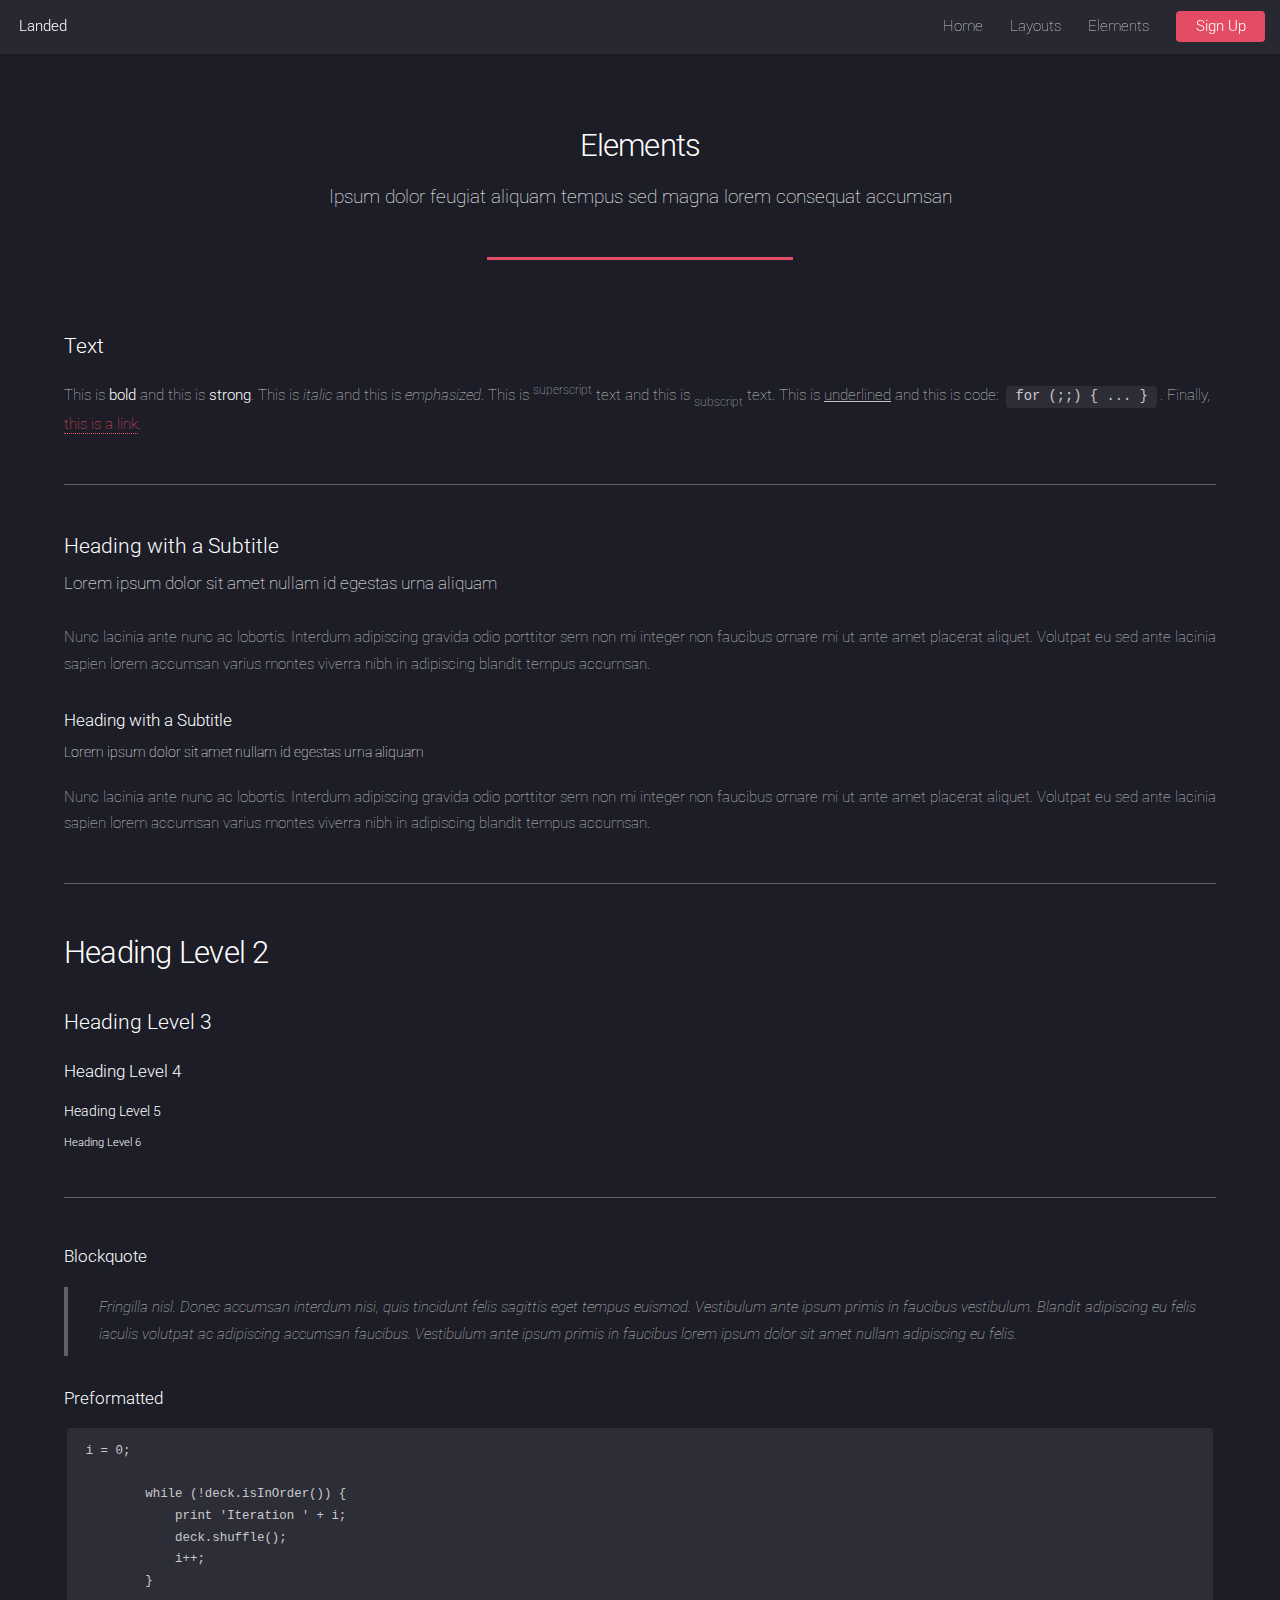
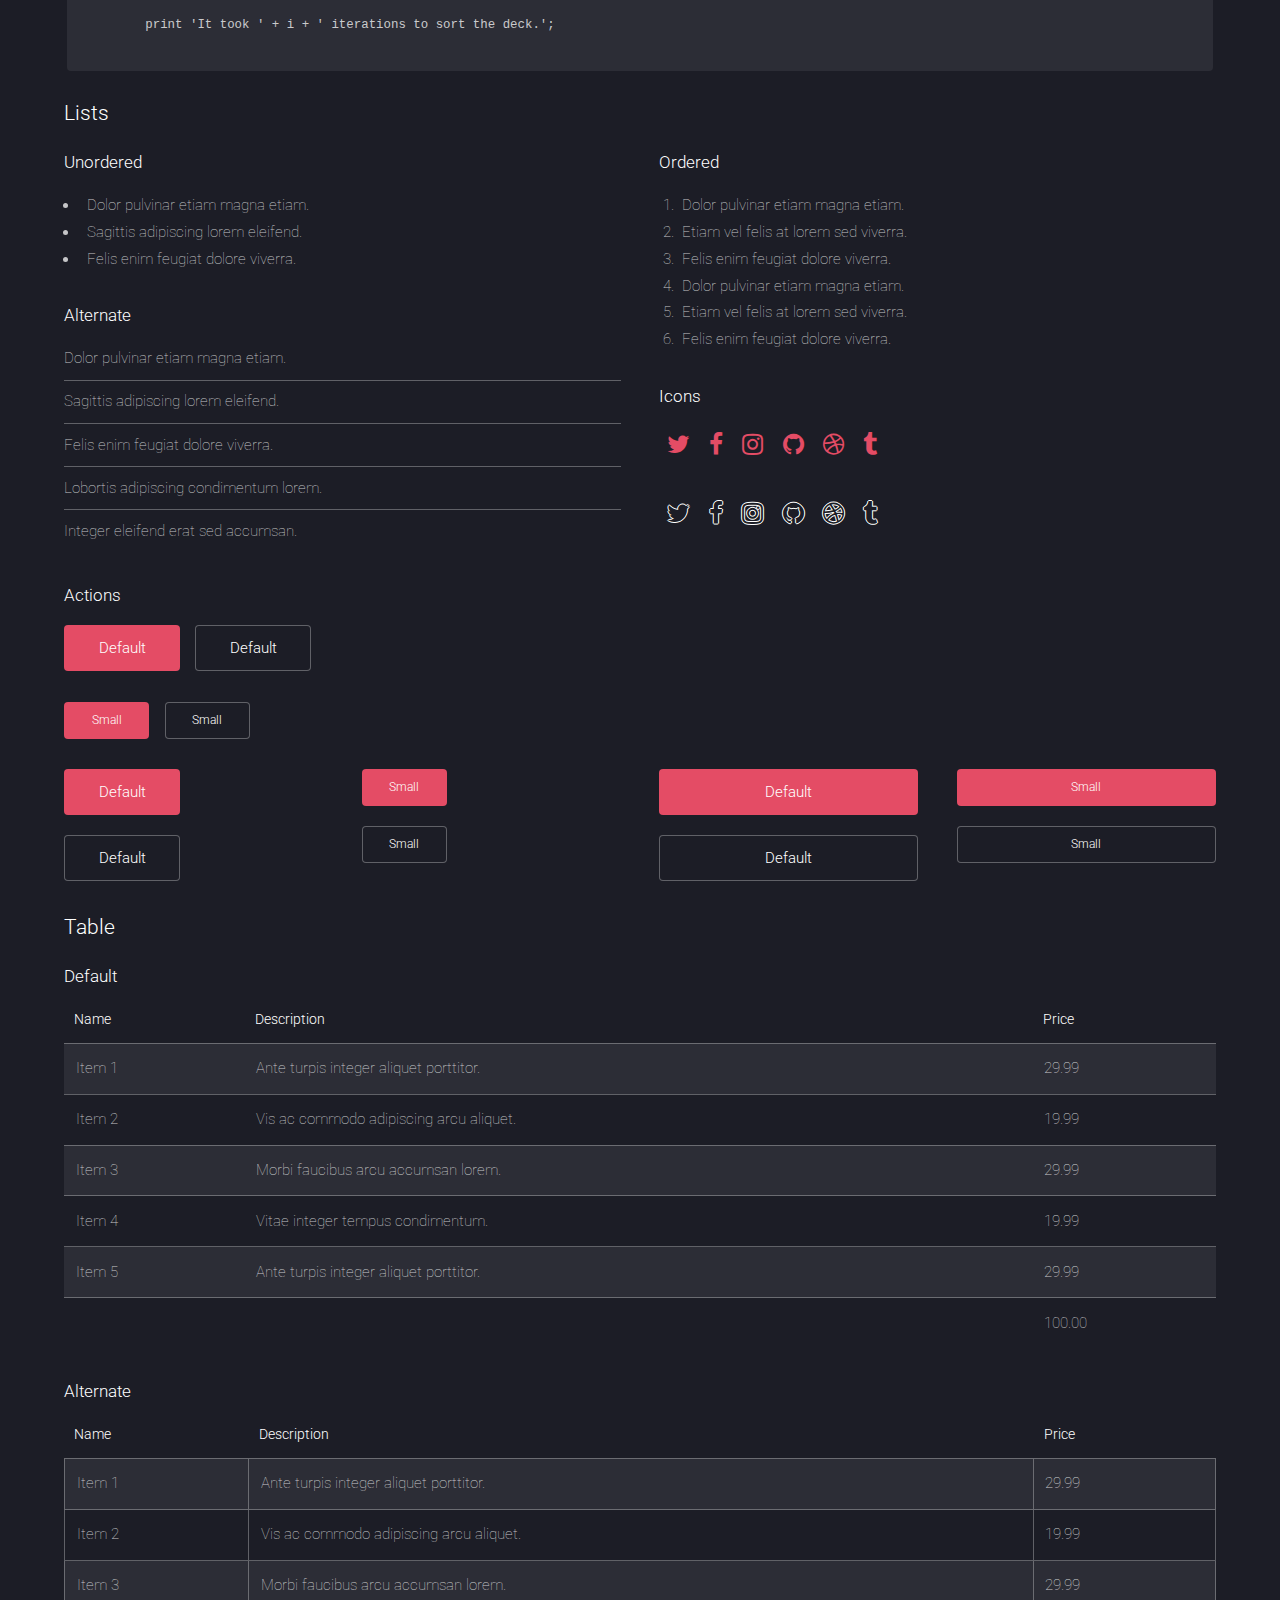
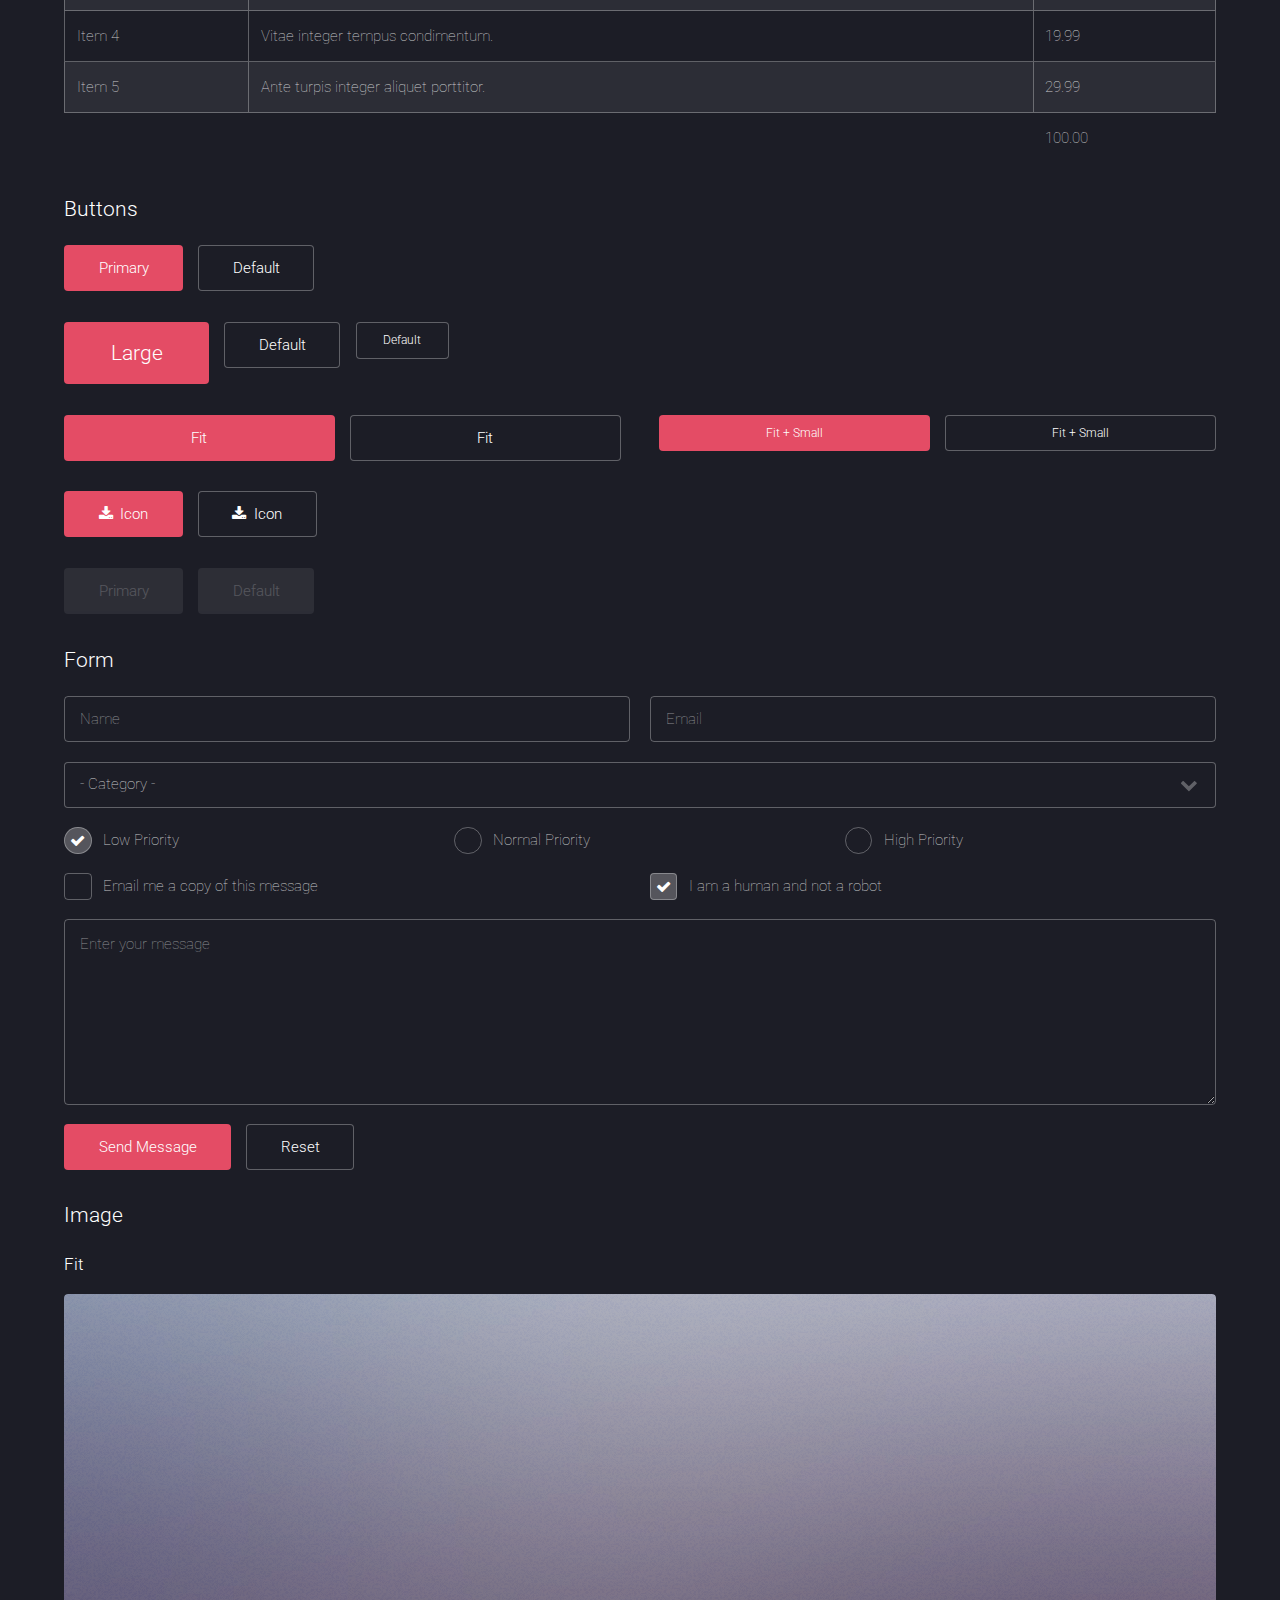
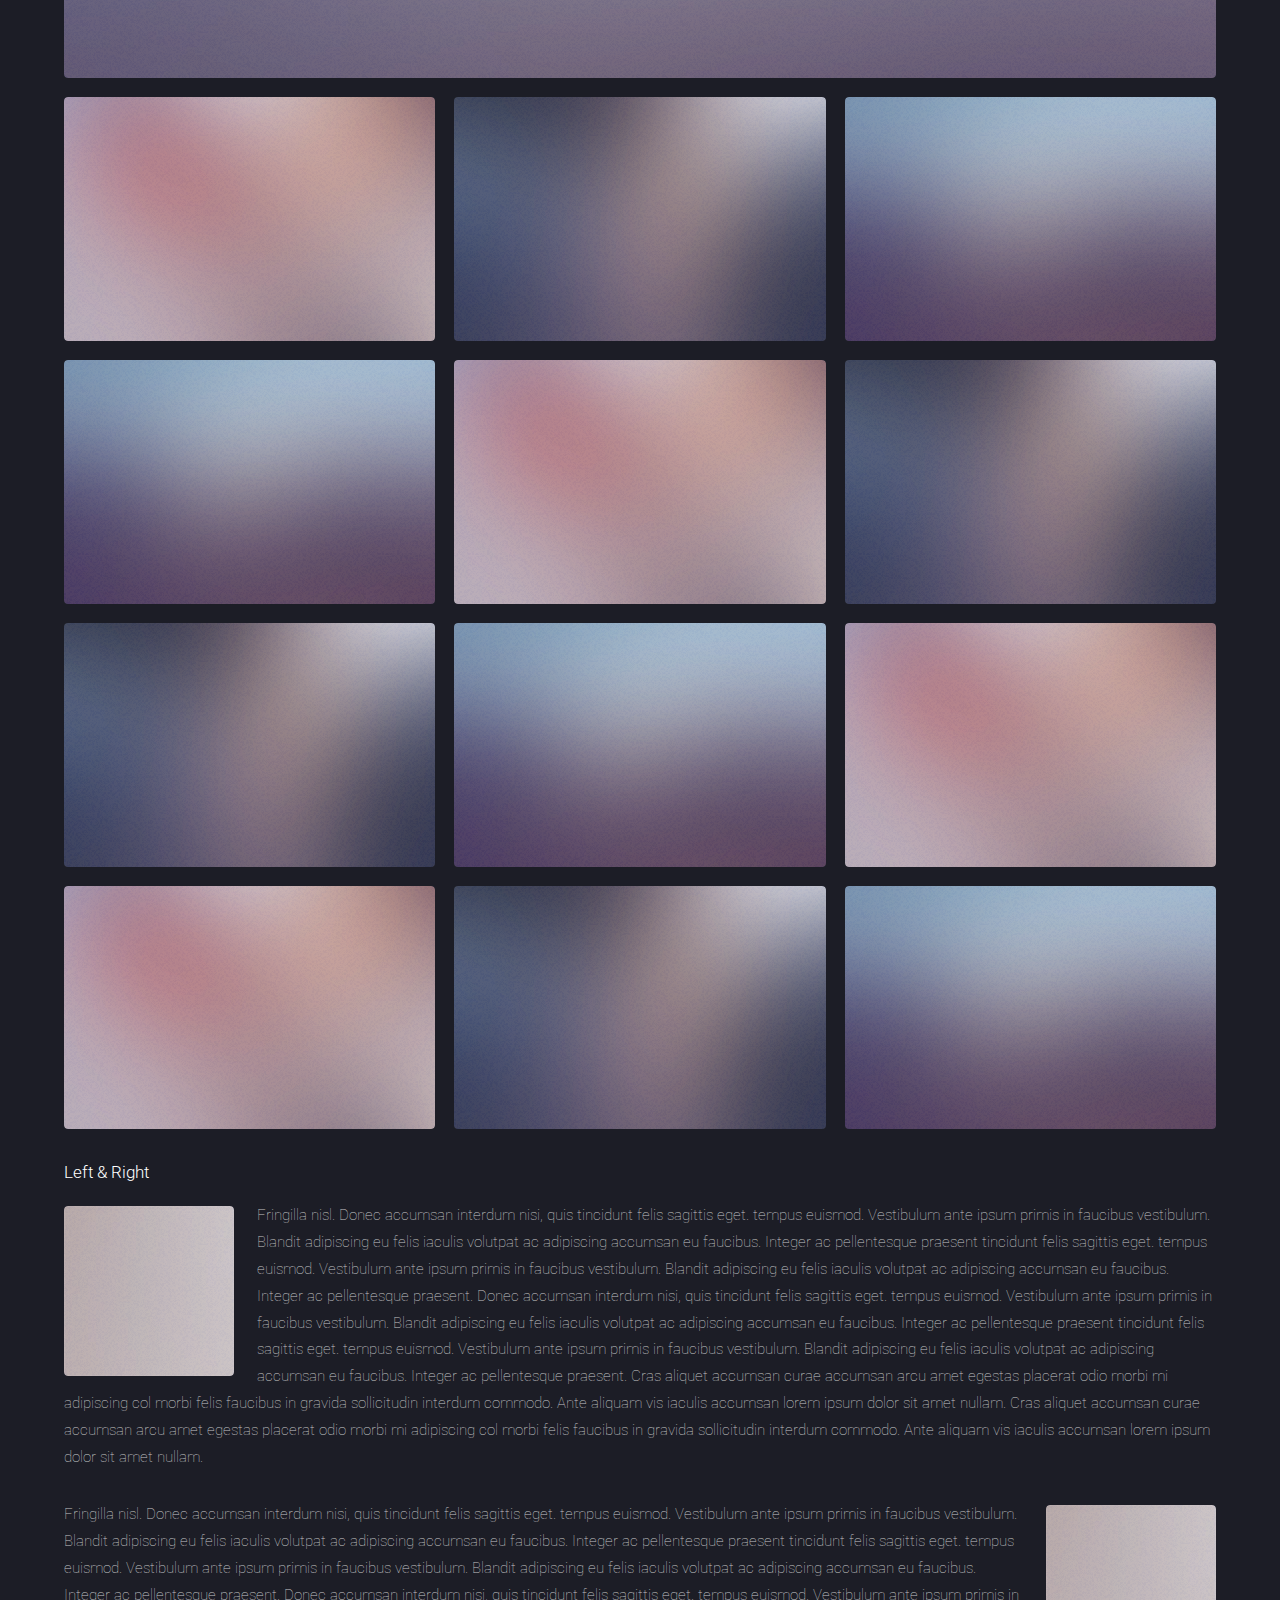
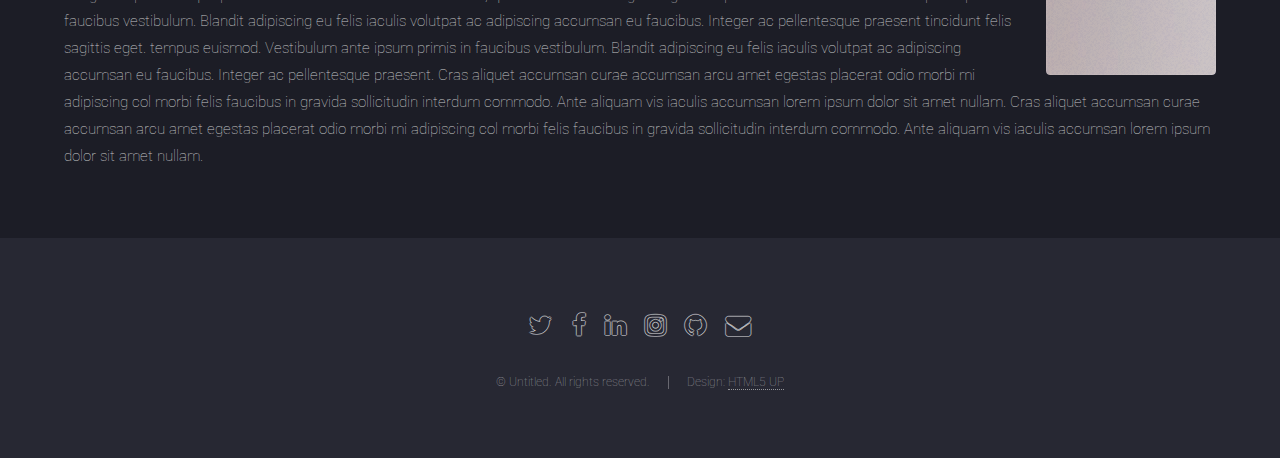
==== commit 6392f098: "new theme" ====
--- a/elements.html
+++ b/elements.html
@@ -1,382 +1,432 @@
 <!DOCTYPE HTML>
 <!--
-	Spectral by HTML5 UP
+	Landed by HTML5 UP
 	html5up.net | @ajlkn
 	Free for personal and commercial use under the CCA 3.0 license (html5up.net/license)
 -->
 <html>
 	<head>
-		<title>Elements - Spectral by HTML5 UP</title>
+		<title>Elements - Landed by HTML5 UP</title>
 		<meta charset="utf-8" />
 		<meta name="viewport" content="width=device-width, initial-scale=1, user-scalable=no" />
 		<link rel="stylesheet" href="assets/css/main.css" />
 		<noscript><link rel="stylesheet" href="assets/css/noscript.css" /></noscript>
 	</head>
 	<body class="is-preload">
-
-		<!-- Page Wrapper -->
-			<div id="page-wrapper">
-
-				<!-- Header -->
-					<header id="header">
-						<h1><a href="index.html">Spectral</a></h1>
-						<nav id="nav">
-							<ul>
-								<li class="special">
-									<a href="#menu" class="menuToggle"><span>Menu</span></a>
-									<div id="menu">
+		<div id="page-wrapper">
+
+			<!-- Header -->
+				<header id="header">
+					<h1 id="logo"><a href="index.html">Landed</a></h1>
+					<nav id="nav">
+						<ul>
+							<li><a href="index.html">Home</a></li>
+							<li>
+								<a href="#">Layouts</a>
+								<ul>
+									<li><a href="left-sidebar.html">Left Sidebar</a></li>
+									<li><a href="right-sidebar.html">Right Sidebar</a></li>
+									<li><a href="no-sidebar.html">No Sidebar</a></li>
+									<li>
+										<a href="#">Submenu</a>
 										<ul>
-											<li><a href="index.html">Home</a></li>
-											<li><a href="generic.html">Generic</a></li>
-											<li><a href="elements.html">Elements</a></li>
-											<li><a href="#">Sign Up</a></li>
-											<li><a href="#">Log In</a></li>
-										</ul>
-									</div>
-								</li>
-							</ul>
-						</nav>
-					</header>
-
-				<!-- Main -->
-					<article id="main">
-						<header>
+											<li><a href="#">Option 1</a></li>
+											<li><a href="#">Option 2</a></li>
+											<li><a href="#">Option 3</a></li>
+											<li><a href="#">Option 4</a></li>
+										</ul>
+									</li>
+								</ul>
+							</li>
+							<li><a href="elements.html">Elements</a></li>
+							<li><a href="#" class="button primary">Sign Up</a></li>
+						</ul>
+					</nav>
+				</header>
+
+			<!-- Main -->
+				<div id="main" class="wrapper style1">
+					<div class="container">
+						<header class="major">
 							<h2>Elements</h2>
-							<p>Aliquam ut ex ut interdum donec amet imperdiet eleifend</p>
+							<p>Ipsum dolor feugiat aliquam tempus sed magna lorem consequat accumsan</p>
 						</header>
-						<section class="wrapper style5">
-							<div class="inner">
-
-								<section>
-									<h4>Text</h4>
-									<p>This is <b>bold</b> and this is <strong>strong</strong>. This is <i>italic</i> and this is <em>emphasized</em>.
-									This is <sup>superscript</sup> text and this is <sub>subscript</sub> text.
-									This is <u>underlined</u> and this is code: <code>for (;;) { ... }</code>. Finally, <a href="#">this is a link</a>.</p>
-									<hr />
-									<header>
-										<h4>Heading with a Subtitle</h4>
-										<p>Lorem ipsum dolor sit amet nullam id egestas urna aliquam</p>
-									</header>
-									<p>Nunc lacinia ante nunc ac lobortis. Interdum adipiscing gravida odio porttitor sem non mi integer non faucibus ornare mi ut ante amet placerat aliquet. Volutpat eu sed ante lacinia sapien lorem accumsan varius montes viverra nibh in adipiscing blandit tempus accumsan.</p>
-									<header>
-										<h5>Heading with a Subtitle</h5>
-										<p>Lorem ipsum dolor sit amet nullam id egestas urna aliquam</p>
-									</header>
-									<p>Nunc lacinia ante nunc ac lobortis. Interdum adipiscing gravida odio porttitor sem non mi integer non faucibus ornare mi ut ante amet placerat aliquet. Volutpat eu sed ante lacinia sapien lorem accumsan varius montes viverra nibh in adipiscing blandit tempus accumsan.</p>
-									<hr />
-									<h2>Heading Level 2</h2>
-									<h3>Heading Level 3</h3>
-									<h4>Heading Level 4</h4>
-									<h5>Heading Level 5</h5>
-									<h6>Heading Level 6</h6>
-									<hr />
-									<h5>Blockquote</h5>
-									<blockquote>Fringilla nisl. Donec accumsan interdum nisi, quis tincidunt felis sagittis eget tempus euismod. Vestibulum ante ipsum primis in faucibus vestibulum. Blandit adipiscing eu felis iaculis volutpat ac adipiscing accumsan faucibus. Vestibulum ante ipsum primis in faucibus lorem ipsum dolor sit amet nullam adipiscing eu felis.</blockquote>
-									<h5>Preformatted</h5>
-									<pre><code>i = 0;
-
-while (!deck.isInOrder()) {
-  print 'Iteration ' + i;
-  deck.shuffle();
-  i++;
-}
-
-print 'It took ' + i + ' iterations to sort the deck.';</code></pre>
-								</section>
-
-								<section>
-									<h4>Lists</h4>
-									<div class="row">
+
+						<!-- Text -->
+							<section>
+								<h3>Text</h3>
+								<p>This is <b>bold</b> and this is <strong>strong</strong>. This is <i>italic</i> and this is <em>emphasized</em>.
+								This is <sup>superscript</sup> text and this is <sub>subscript</sub> text.
+								This is <u>underlined</u> and this is code: <code>for (;;) { ... }</code>. Finally, <a href="#">this is a link</a>.</p>
+
+								<hr />
+
+								<header>
+									<h3>Heading with a Subtitle</h3>
+									<p>Lorem ipsum dolor sit amet nullam id egestas urna aliquam</p>
+								</header>
+								<p>Nunc lacinia ante nunc ac lobortis. Interdum adipiscing gravida odio porttitor sem non mi integer non faucibus ornare mi ut ante amet placerat aliquet. Volutpat eu sed ante lacinia sapien lorem accumsan varius montes viverra nibh in adipiscing blandit tempus accumsan.</p>
+								<header>
+									<h4>Heading with a Subtitle</h4>
+									<p>Lorem ipsum dolor sit amet nullam id egestas urna aliquam</p>
+								</header>
+								<p>Nunc lacinia ante nunc ac lobortis. Interdum adipiscing gravida odio porttitor sem non mi integer non faucibus ornare mi ut ante amet placerat aliquet. Volutpat eu sed ante lacinia sapien lorem accumsan varius montes viverra nibh in adipiscing blandit tempus accumsan.</p>
+
+								<hr />
+
+								<h2>Heading Level 2</h2>
+								<h3>Heading Level 3</h3>
+								<h4>Heading Level 4</h4>
+								<h5>Heading Level 5</h5>
+								<h6>Heading Level 6</h6>
+
+								<hr />
+
+								<h4>Blockquote</h4>
+								<blockquote>Fringilla nisl. Donec accumsan interdum nisi, quis tincidunt felis sagittis eget tempus euismod. Vestibulum ante ipsum primis in faucibus vestibulum. Blandit adipiscing eu felis iaculis volutpat ac adipiscing accumsan faucibus. Vestibulum ante ipsum primis in faucibus lorem ipsum dolor sit amet nullam adipiscing eu felis.</blockquote>
+
+								<h4>Preformatted</h4>
+								<pre><code>i = 0;
+
+	while (!deck.isInOrder()) {
+	    print 'Iteration ' + i;
+	    deck.shuffle();
+	    i++;
+	}
+
+	print 'It took ' + i + ' iterations to sort the deck.';
+	</code></pre>
+							</section>
+
+						<!-- Lists -->
+							<section>
+								<h3>Lists</h3>
+								<div class="row">
+									<div class="col-6 col-12-xsmall">
+
+										<h4>Unordered</h4>
+										<ul>
+											<li>Dolor pulvinar etiam magna etiam.</li>
+											<li>Sagittis adipiscing lorem eleifend.</li>
+											<li>Felis enim feugiat dolore viverra.</li>
+										</ul>
+
+										<h4>Alternate</h4>
+										<ul class="alt">
+											<li>Dolor pulvinar etiam magna etiam.</li>
+											<li>Sagittis adipiscing lorem eleifend.</li>
+											<li>Felis enim feugiat dolore viverra.</li>
+											<li>Lobortis adipiscing condimentum lorem.</li>
+											<li>Integer eleifend erat sed accumsan.</li>
+										</ul>
+
+									</div>
+									<div class="col-6 col-12-xsmall">
+
+										<h4>Ordered</h4>
+										<ol>
+											<li>Dolor pulvinar etiam magna etiam.</li>
+											<li>Etiam vel felis at lorem sed viverra.</li>
+											<li>Felis enim feugiat dolore viverra.</li>
+											<li>Dolor pulvinar etiam magna etiam.</li>
+											<li>Etiam vel felis at lorem sed viverra.</li>
+											<li>Felis enim feugiat dolore viverra.</li>
+										</ol>
+
+										<h4>Icons</h4>
+										<ul class="icons">
+											<li><a href="#" class="icon fa-twitter"><span class="label">Twitter</span></a></li>
+											<li><a href="#" class="icon fa-facebook"><span class="label">Facebook</span></a></li>
+											<li><a href="#" class="icon fa-instagram"><span class="label">Instagram</span></a></li>
+											<li><a href="#" class="icon fa-github"><span class="label">Github</span></a></li>
+											<li><a href="#" class="icon fa-dribbble"><span class="label">Dribbble</span></a></li>
+											<li><a href="#" class="icon fa-tumblr"><span class="label">Tumblr</span></a></li>
+										</ul>
+										<ul class="icons">
+											<li><a href="#" class="icon alt fa-twitter"><span class="label">Twitter</span></a></li>
+											<li><a href="#" class="icon alt fa-facebook"><span class="label">Facebook</span></a></li>
+											<li><a href="#" class="icon alt fa-instagram"><span class="label">Instagram</span></a></li>
+											<li><a href="#" class="icon alt fa-github"><span class="label">Github</span></a></li>
+											<li><a href="#" class="icon alt fa-dribbble"><span class="label">Dribbble</span></a></li>
+											<li><a href="#" class="icon alt fa-tumblr"><span class="label">Tumblr</span></a></li>
+										</ul>
+
+									</div>
+								</div>
+
+								<h4>Actions</h4>
+								<ul class="actions">
+									<li><a href="#" class="button primary">Default</a></li>
+									<li><a href="#" class="button">Default</a></li>
+								</ul>
+								<ul class="actions small">
+									<li><a href="#" class="button primary small">Small</a></li>
+									<li><a href="#" class="button small">Small</a></li>
+								</ul>
+								<div class="row">
+									<div class="col-3 col-6-medium col-12-xsmall">
+										<ul class="actions stacked">
+											<li><a href="#" class="button primary">Default</a></li>
+											<li><a href="#" class="button">Default</a></li>
+										</ul>
+									</div>
+									<div class="col-3 col-6-medium col-12-xsmall">
+										<ul class="actions stacked">
+											<li><a href="#" class="button primary small">Small</a></li>
+											<li><a href="#" class="button small">Small</a></li>
+										</ul>
+									</div>
+									<div class="col-3 col-6-medium col-12-xsmall">
+										<ul class="actions stacked">
+											<li><a href="#" class="button primary fit">Default</a></li>
+											<li><a href="#" class="button fit">Default</a></li>
+										</ul>
+									</div>
+									<div class="col-3 col-6-medium col-12-xsmall">
+										<ul class="actions stacked">
+											<li><a href="#" class="button primary small fit">Small</a></li>
+											<li><a href="#" class="button small fit">Small</a></li>
+										</ul>
+									</div>
+								</div>
+							</section>
+
+						<!-- Table -->
+							<section>
+								<h3>Table</h3>
+								<h4>Default</h4>
+								<div class="table-wrapper">
+									<table>
+										<thead>
+											<tr>
+												<th>Name</th>
+												<th>Description</th>
+												<th>Price</th>
+											</tr>
+										</thead>
+										<tbody>
+											<tr>
+												<td>Item 1</td>
+												<td>Ante turpis integer aliquet porttitor.</td>
+												<td>29.99</td>
+											</tr>
+											<tr>
+												<td>Item 2</td>
+												<td>Vis ac commodo adipiscing arcu aliquet.</td>
+												<td>19.99</td>
+											</tr>
+											<tr>
+												<td>Item 3</td>
+												<td> Morbi faucibus arcu accumsan lorem.</td>
+												<td>29.99</td>
+											</tr>
+											<tr>
+												<td>Item 4</td>
+												<td>Vitae integer tempus condimentum.</td>
+												<td>19.99</td>
+											</tr>
+											<tr>
+												<td>Item 5</td>
+												<td>Ante turpis integer aliquet porttitor.</td>
+												<td>29.99</td>
+											</tr>
+										</tbody>
+										<tfoot>
+											<tr>
+												<td colspan="2"></td>
+												<td>100.00</td>
+											</tr>
+										</tfoot>
+									</table>
+								</div>
+								<h4>Alternate</h4>
+								<div class="table-wrapper">
+									<table class="alt">
+										<thead>
+											<tr>
+												<th>Name</th>
+												<th>Description</th>
+												<th>Price</th>
+											</tr>
+										</thead>
+										<tbody>
+											<tr>
+												<td>Item 1</td>
+												<td>Ante turpis integer aliquet porttitor.</td>
+												<td>29.99</td>
+											</tr>
+											<tr>
+												<td>Item 2</td>
+												<td>Vis ac commodo adipiscing arcu aliquet.</td>
+												<td>19.99</td>
+											</tr>
+											<tr>
+												<td>Item 3</td>
+												<td> Morbi faucibus arcu accumsan lorem.</td>
+												<td>29.99</td>
+											</tr>
+											<tr>
+												<td>Item 4</td>
+												<td>Vitae integer tempus condimentum.</td>
+												<td>19.99</td>
+											</tr>
+											<tr>
+												<td>Item 5</td>
+												<td>Ante turpis integer aliquet porttitor.</td>
+												<td>29.99</td>
+											</tr>
+										</tbody>
+										<tfoot>
+											<tr>
+												<td colspan="2"></td>
+												<td>100.00</td>
+											</tr>
+										</tfoot>
+									</table>
+								</div>
+							</section>
+
+						<!-- Buttons -->
+							<section>
+								<h3>Buttons</h3>
+								<ul class="actions">
+									<li><a href="#" class="button primary">Primary</a></li>
+									<li><a href="#" class="button">Default</a></li>
+								</ul>
+								<ul class="actions">
+									<li><a href="#" class="button primary large">Large</a></li>
+									<li><a href="#" class="button">Default</a></li>
+									<li><a href="#" class="button small">Default</a></li>
+								</ul>
+								<div class="row">
+									<div class="col-6 col-12-xsmall">
+										<ul class="actions fit">
+											<li><a href="#" class="button primary fit">Fit</a></li>
+											<li><a href="#" class="button fit">Fit</a></li>
+										</ul>
+									</div>
+									<div class="col-6 col-12-xsmall">
+										<ul class="actions fit small">
+											<li><a href="#" class="button primary fit small">Fit + Small</a></li>
+											<li><a href="#" class="button fit small">Fit + Small</a></li>
+										</ul>
+									</div>
+								</div>
+								<ul class="actions">
+									<li><a href="#" class="button primary icon fa-download">Icon</a></li>
+									<li><a href="#" class="button icon fa-download">Icon</a></li>
+								</ul>
+								<ul class="actions">
+									<li><span class="button primary disabled">Primary</span></li>
+									<li><span class="button disabled">Default</span></li>
+								</ul>
+							</section>
+
+						<!-- Form -->
+							<section>
+								<h3>Form</h3>
+								<form method="post" action="#">
+									<div class="row gtr-uniform gtr-50">
+										<div class="col-6 col-12-xsmall">
+											<input type="text" name="name" id="name" value="" placeholder="Name" />
+										</div>
+										<div class="col-6 col-12-xsmall">
+											<input type="email" name="email" id="email" value="" placeholder="Email" />
+										</div>
+										<div class="col-12">
+											<select name="category" id="category">
+												<option value="">- Category -</option>
+												<option value="1">Manufacturing</option>
+												<option value="1">Shipping</option>
+												<option value="1">Administration</option>
+												<option value="1">Human Resources</option>
+											</select>
+										</div>
+										<div class="col-4 col-12-medium">
+											<input type="radio" id="priority-low" name="priority" checked>
+											<label for="priority-low">Low Priority</label>
+										</div>
+										<div class="col-4 col-12-medium">
+											<input type="radio" id="priority-normal" name="priority">
+											<label for="priority-normal">Normal Priority</label>
+										</div>
+										<div class="col-4 col-12-medium">
+											<input type="radio" id="priority-high" name="priority">
+											<label for="priority-high">High Priority</label>
+										</div>
 										<div class="col-6 col-12-medium">
-											<h5>Unordered</h5>
-											<ul>
-												<li>Dolor pulvinar etiam.</li>
-												<li>Sagittis adipiscing.</li>
-												<li>Felis enim feugiat.</li>
+											<input type="checkbox" id="copy" name="copy">
+											<label for="copy">Email me a copy of this message</label>
+										</div>
+										<div class="col-6 col-12-medium">
+											<input type="checkbox" id="human" name="human" checked>
+											<label for="human">I am a human and not a robot</label>
+										</div>
+										<div class="col-12">
+											<textarea name="message" id="message" placeholder="Enter your message" rows="6"></textarea>
+										</div>
+										<div class="col-12">
+											<ul class="actions">
+												<li><input type="submit" value="Send Message" class="primary" /></li>
+												<li><input type="reset" value="Reset" /></li>
 											</ul>
-											<h5>Alternate</h5>
-											<ul class="alt">
-												<li>Dolor pulvinar etiam.</li>
-												<li>Sagittis adipiscing.</li>
-												<li>Felis enim feugiat.</li>
-											</ul>
-										</div>
-										<div class="col-6 col-12-medium">
-											<h5>Ordered</h5>
-											<ol>
-												<li>Dolor pulvinar etiam.</li>
-												<li>Etiam vel felis viverra.</li>
-												<li>Felis enim feugiat.</li>
-												<li>Dolor pulvinar etiam.</li>
-												<li>Etiam vel felis lorem.</li>
-												<li>Felis enim et feugiat.</li>
-											</ol>
-											<h5>Icons</h5>
-											<ul class="icons">
-												<li><a href="#" class="icon fa-twitter"><span class="label">Twitter</span></a></li>
-												<li><a href="#" class="icon fa-facebook"><span class="label">Facebook</span></a></li>
-												<li><a href="#" class="icon fa-instagram"><span class="label">Instagram</span></a></li>
-												<li><a href="#" class="icon fa-github"><span class="label">Github</span></a></li>
-											</ul>
-										</div>
-									</div>
-									<h5>Actions</h5>
-									<div class="row">
-										<div class="col-6 col-12-medium">
-											<ul class="actions">
-												<li><a href="#" class="button primary">Default</a></li>
-												<li><a href="#" class="button">Default</a></li>
-											</ul>
-											<ul class="actions small">
-												<li><a href="#" class="button primary small">Small</a></li>
-												<li><a href="#" class="button small">Small</a></li>
-											</ul>
-											<ul class="actions stacked">
-												<li><a href="#" class="button primary">Default</a></li>
-												<li><a href="#" class="button">Default</a></li>
-											</ul>
-											<ul class="actions stacked">
-												<li><a href="#" class="button primary small">Small</a></li>
-												<li><a href="#" class="button small">Small</a></li>
-											</ul>
-										</div>
-										<div class="col-6 col-12-medium">
-											<ul class="actions stacked">
-												<li><a href="#" class="button primary fit">Default</a></li>
-												<li><a href="#" class="button fit">Default</a></li>
-											</ul>
-											<ul class="actions stacked">
-												<li><a href="#" class="button primary small fit">Small</a></li>
-												<li><a href="#" class="button small fit">Small</a></li>
-											</ul>
-										</div>
-									</div>
-								</section>
-
-								<section>
-									<h4>Table</h4>
-									<h5>Default</h5>
-									<div class="table-wrapper">
-										<table>
-											<thead>
-												<tr>
-													<th>Name</th>
-													<th>Description</th>
-													<th>Price</th>
-												</tr>
-											</thead>
-											<tbody>
-												<tr>
-													<td>Item One</td>
-													<td>Ante turpis integer aliquet porttitor.</td>
-													<td>29.99</td>
-												</tr>
-												<tr>
-													<td>Item Two</td>
-													<td>Vis ac commodo adipiscing arcu aliquet.</td>
-													<td>19.99</td>
-												</tr>
-												<tr>
-													<td>Item Three</td>
-													<td> Morbi faucibus arcu accumsan lorem.</td>
-													<td>29.99</td>
-												</tr>
-												<tr>
-													<td>Item Four</td>
-													<td>Vitae integer tempus condimentum.</td>
-													<td>19.99</td>
-												</tr>
-												<tr>
-													<td>Item Five</td>
-													<td>Ante turpis integer aliquet porttitor.</td>
-													<td>29.99</td>
-												</tr>
-											</tbody>
-											<tfoot>
-												<tr>
-													<td colspan="2"></td>
-													<td>100.00</td>
-												</tr>
-											</tfoot>
-										</table>
-									</div>
-
-									<h5>Alternate</h5>
-									<div class="table-wrapper">
-										<table class="alt">
-											<thead>
-												<tr>
-													<th>Name</th>
-													<th>Description</th>
-													<th>Price</th>
-												</tr>
-											</thead>
-											<tbody>
-												<tr>
-													<td>Item One</td>
-													<td>Ante turpis integer aliquet porttitor.</td>
-													<td>29.99</td>
-												</tr>
-												<tr>
-													<td>Item Two</td>
-													<td>Vis ac commodo adipiscing arcu aliquet.</td>
-													<td>19.99</td>
-												</tr>
-												<tr>
-													<td>Item Three</td>
-													<td> Morbi faucibus arcu accumsan lorem.</td>
-													<td>29.99</td>
-												</tr>
-												<tr>
-													<td>Item Four</td>
-													<td>Vitae integer tempus condimentum.</td>
-													<td>19.99</td>
-												</tr>
-												<tr>
-													<td>Item Five</td>
-													<td>Ante turpis integer aliquet porttitor.</td>
-													<td>29.99</td>
-												</tr>
-											</tbody>
-											<tfoot>
-												<tr>
-													<td colspan="2"></td>
-													<td>100.00</td>
-												</tr>
-											</tfoot>
-										</table>
-									</div>
-								</section>
-
-								<section>
-									<h4>Buttons</h4>
-									<ul class="actions">
-										<li><a href="#" class="button primary">Primary</a></li>
-										<li><a href="#" class="button">Default</a></li>
-									</ul>
-									<ul class="actions">
-										<li><a href="#" class="button large">Large</a></li>
-										<li><a href="#" class="button">Default</a></li>
-										<li><a href="#" class="button small">Small</a></li>
-									</ul>
-									<ul class="actions fit">
-										<li><a href="#" class="button fit">Fit</a></li>
-										<li><a href="#" class="button primary fit">Fit</a></li>
-										<li><a href="#" class="button fit">Fit</a></li>
-									</ul>
-									<ul class="actions fit small">
-										<li><a href="#" class="button primary fit small">Fit + Small</a></li>
-										<li><a href="#" class="button fit small">Fit + Small</a></li>
-										<li><a href="#" class="button primary fit small">Fit + Small</a></li>
-									</ul>
-									<ul class="actions">
-										<li><a href="#" class="button primary icon fa-download">Icon</a></li>
-										<li><a href="#" class="button icon fa-download">Icon</a></li>
-									</ul>
-									<ul class="actions">
-										<li><span class="button primary disabled">Disabled</span></li>
-										<li><span class="button disabled">Disabled</span></li>
-									</ul>
-								</section>
-
-								<section>
-									<h4>Form</h4>
-									<form method="post" action="#">
-										<div class="row gtr-uniform">
-											<div class="col-6 col-12-xsmall">
-												<input type="text" name="demo-name" id="demo-name" value="" placeholder="Name" />
-											</div>
-											<div class="col-6 col-12-xsmall">
-												<input type="email" name="demo-email" id="demo-email" value="" placeholder="Email" />
-											</div>
-											<div class="col-12">
-												<select name="demo-category" id="demo-category">
-													<option value="">- Category -</option>
-													<option value="1">Manufacturing</option>
-													<option value="1">Shipping</option>
-													<option value="1">Administration</option>
-													<option value="1">Human Resources</option>
-												</select>
-											</div>
-											<div class="col-4 col-12-small">
-												<input type="radio" id="demo-priority-low" name="demo-priority" checked>
-												<label for="demo-priority-low">Low</label>
-											</div>
-											<div class="col-4 col-12-small">
-												<input type="radio" id="demo-priority-normal" name="demo-priority">
-												<label for="demo-priority-normal">Normal</label>
-											</div>
-											<div class="col-4 col-12-small">
-												<input type="radio" id="demo-priority-high" name="demo-priority">
-												<label for="demo-priority-high">High</label>
-											</div>
-											<div class="col-6 col-12-small">
-												<input type="checkbox" id="demo-copy" name="demo-copy">
-												<label for="demo-copy">Email me a copy</label>
-											</div>
-											<div class="col-6 col-12-small">
-												<input type="checkbox" id="demo-human" name="demo-human" checked>
-												<label for="demo-human">Not a robot</label>
-											</div>
-											<div class="col-12">
-												<textarea name="demo-message" id="demo-message" placeholder="Enter your message" rows="6"></textarea>
-											</div>
-											<div class="col-12">
-												<ul class="actions">
-													<li><input type="submit" value="Send Message" class="primary" /></li>
-													<li><input type="reset" value="Reset" /></li>
-												</ul>
-											</div>
-										</div>
-									</form>
-								</section>
-
-								<section>
-									<h4>Image</h4>
-									<h5>Fit</h5>
-									<div class="box alt">
-										<div class="row gtr-50 gtr-uniform">
-											<div class="col-12"><span class="image fit"><img src="images/banner.jpg" alt="" /></span></div>
-											<div class="col-4"><span class="image fit"><img src="images/pic01.jpg" alt="" /></span></div>
-											<div class="col-4"><span class="image fit"><img src="images/pic02.jpg" alt="" /></span></div>
-											<div class="col-4"><span class="image fit"><img src="images/pic03.jpg" alt="" /></span></div>
-											<div class="col-4"><span class="image fit"><img src="images/pic03.jpg" alt="" /></span></div>
-											<div class="col-4"><span class="image fit"><img src="images/pic02.jpg" alt="" /></span></div>
-											<div class="col-4"><span class="image fit"><img src="images/pic01.jpg" alt="" /></span></div>
-											<div class="col-4"><span class="image fit"><img src="images/pic02.jpg" alt="" /></span></div>
-											<div class="col-4"><span class="image fit"><img src="images/pic01.jpg" alt="" /></span></div>
-											<div class="col-4"><span class="image fit"><img src="images/pic03.jpg" alt="" /></span></div>
-										</div>
-									</div>
-									<h5>Left &amp; Right</h5>
-									<p><span class="image left"><img src="images/pic04.jpg" alt="" /></span>Morbi mattis mi consectetur tortor elementum, varius pellentesque velit convallis. Aenean tincidunt lectus auctor mauris maximus, ac scelerisque ipsum tempor. Duis vulputate ex et ex tincidunt, quis lacinia velit aliquet. Duis non efficitur nisi, id malesuada justo. Maecenas sagittis felis ac sagittis semper. Curabitur purus leo, tempus sed finibus eget, fringilla quis risus. Maecenas et lorem quis sem varius sagittis et a est. Maecenas iaculis iaculis sem. Donec vel dolor at arcu tincidunt bibendum. Interdum et malesuada fames ac ante ipsum primis in faucibus. Fusce ut aliquet justo. Donec id neque ipsum. Integer eget ultricies odio. Nam vel ex a orci fringilla tincidunt. Aliquam eleifend ligula non velit accumsan cursus. Etiam ut gravida sapien. Morbi mattis mi consectetur tortor elementum, varius pellentesque velit convallis. Aenean tincidunt lectus auctor mauris maximus, ac scelerisque ipsum tempor. Duis vulputate ex et ex tincidunt, quis lacinia velit aliquet. Duis non efficitur nisi, id malesuada justo. Maecenas sagittis felis ac sagittis semper. Curabitur purus leo, tempus sed finibus eget, fringilla quis risus. Maecenas et lorem quis sem varius sagittis et a est. Maecenas iaculis iaculis sem. Donec vel dolor at arcu tincidunt bibendum. Interdum et malesuada fames ac ante ipsum primis in faucibus. Fusce ut aliquet justo. Donec id neque ipsum. Integer eget ultricies odio. Nam vel ex a orci fringilla tincidunt. Aliquam eleifend ligula non velit accumsan cursus. Etiam ut gravida sapien.</p>
-									<p><span class="image right"><img src="images/pic05.jpg" alt="" /></span>Vestibulum ultrices risus velit, sit amet blandit massa auctor sit amet. Sed eu lectus sem. Phasellus in odio at ipsum porttitor mollis id vel diam. Praesent sit amet posuere risus, eu faucibus lectus. Vivamus ex ligula, tempus pulvinar ipsum in, auctor porta quam. Proin nec dui cursus, posuere dui eget interdum. Fusce lectus magna, sagittis at facilisis vitae, pellentesque at etiam. Quisque posuere leo quis sem commodo, vel scelerisque nisi scelerisque. Suspendisse id quam vel tortor tincidunt suscipit. Nullam auctor orci eu dolor consectetur, interdum ullamcorper ante tincidunt. Mauris felis nec felis elementum varius. Nam sapien ante, varius in pulvinar vitae, rhoncus id massa. Donec varius ex in mauris ornare, eget euismod urna egestas. Etiam lacinia tempor ipsum, sodales porttitor justo. Aliquam dolor quam, semper in tortor eu, volutpat efficitur quam. Fusce nec fermentum nisl. Aenean erat diam, tempus aliquet erat. Etiam iaculis nulla ipsum, et pharetra libero rhoncus ut. Phasellus rutrum cursus velit, eget condimentum nunc blandit vel. In at pulvinar lectus. Morbi diam ante, vulputate et imperdiet eget, fermentum non dolor. Ut eleifend sagittis tincidunt. Sed viverra commodo mi, ac rhoncus justo. Duis neque ligula, elementum ut enim vel, posuere finibus justo. Vivamus facilisis maximus nibh quis pulvinar. Quisque hendrerit in ipsum id tellus facilisis fermentum. Proin mauris dui.</p>
-								</section>
-
-							</div>
-						</section>
-					</article>
-
-				<!-- Footer -->
-					<footer id="footer">
-						<ul class="icons">
-							<li><a href="#" class="icon fa-twitter"><span class="label">Twitter</span></a></li>
-							<li><a href="#" class="icon fa-facebook"><span class="label">Facebook</span></a></li>
-							<li><a href="#" class="icon fa-instagram"><span class="label">Instagram</span></a></li>
-							<li><a href="#" class="icon fa-dribbble"><span class="label">Dribbble</span></a></li>
-							<li><a href="#" class="icon fa-envelope-o"><span class="label">Email</span></a></li>
-						</ul>
-						<ul class="copyright">
-							<li>&copy; Untitled</li><li>Design: <a href="http://html5up.net">HTML5 UP</a></li>
-						</ul>
-					</footer>
-
-			</div>
+										</div>
+									</div>
+								</form>
+							</section>
+
+						<!-- Image -->
+							<section>
+								<h3>Image</h3>
+								<h4>Fit</h4>
+								<div class="box alt">
+									<div class="row gtr-50 gtr-uniform">
+										<div class="col-12"><span class="image fit"><img src="images/pic07.jpg" alt="" /></span></div>
+										<div class="col-4 col-6-xsmall"><span class="image fit"><img src="images/pic02.jpg" alt="" /></span></div>
+										<div class="col-4 col-6-xsmall"><span class="image fit"><img src="images/pic03.jpg" alt="" /></span></div>
+										<div class="col-4 col-6-xsmall"><span class="image fit"><img src="images/pic04.jpg" alt="" /></span></div>
+										<div class="col-4 col-6-xsmall"><span class="image fit"><img src="images/pic04.jpg" alt="" /></span></div>
+										<div class="col-4 col-6-xsmall"><span class="image fit"><img src="images/pic02.jpg" alt="" /></span></div>
+										<div class="col-4 col-6-xsmall"><span class="image fit"><img src="images/pic03.jpg" alt="" /></span></div>
+										<div class="col-4 col-6-xsmall"><span class="image fit"><img src="images/pic03.jpg" alt="" /></span></div>
+										<div class="col-4 col-6-xsmall"><span class="image fit"><img src="images/pic04.jpg" alt="" /></span></div>
+										<div class="col-4 col-6-xsmall"><span class="image fit"><img src="images/pic02.jpg" alt="" /></span></div>
+										<div class="col-4 col-6-xsmall"><span class="image fit"><img src="images/pic02.jpg" alt="" /></span></div>
+										<div class="col-4 col-6-xsmall"><span class="image fit"><img src="images/pic03.jpg" alt="" /></span></div>
+										<div class="col-4 col-6-xsmall"><span class="image fit"><img src="images/pic04.jpg" alt="" /></span></div>
+									</div>
+								</div>
+
+								<h4>Left &amp; Right</h4>
+								<p><span class="image left"><img src="images/pic08.jpg" alt="" /></span>Fringilla nisl. Donec accumsan interdum nisi, quis tincidunt felis sagittis eget. tempus euismod. Vestibulum ante ipsum primis in faucibus vestibulum. Blandit adipiscing eu felis iaculis volutpat ac adipiscing accumsan eu faucibus. Integer ac pellentesque praesent tincidunt felis sagittis eget. tempus euismod. Vestibulum ante ipsum primis in faucibus vestibulum. Blandit adipiscing eu felis iaculis volutpat ac adipiscing accumsan eu faucibus. Integer ac pellentesque praesent. Donec accumsan interdum nisi, quis tincidunt felis sagittis eget. tempus euismod. Vestibulum ante ipsum primis in faucibus vestibulum. Blandit adipiscing eu felis iaculis volutpat ac adipiscing accumsan eu faucibus. Integer ac pellentesque praesent tincidunt felis sagittis eget. tempus euismod. Vestibulum ante ipsum primis in faucibus vestibulum. Blandit adipiscing eu felis iaculis volutpat ac adipiscing accumsan eu faucibus. Integer ac pellentesque praesent. Cras aliquet accumsan curae accumsan arcu amet egestas placerat odio morbi mi adipiscing col morbi felis faucibus in gravida sollicitudin interdum commodo. Ante aliquam vis iaculis accumsan lorem ipsum dolor sit amet nullam. Cras aliquet accumsan curae accumsan arcu amet egestas placerat odio morbi mi adipiscing col morbi felis faucibus in gravida sollicitudin interdum commodo. Ante aliquam vis iaculis accumsan lorem ipsum dolor sit amet nullam.</p>
+								<p><span class="image right"><img src="images/pic08.jpg" alt="" /></span>Fringilla nisl. Donec accumsan interdum nisi, quis tincidunt felis sagittis eget. tempus euismod. Vestibulum ante ipsum primis in faucibus vestibulum. Blandit adipiscing eu felis iaculis volutpat ac adipiscing accumsan eu faucibus. Integer ac pellentesque praesent tincidunt felis sagittis eget. tempus euismod. Vestibulum ante ipsum primis in faucibus vestibulum. Blandit adipiscing eu felis iaculis volutpat ac adipiscing accumsan eu faucibus. Integer ac pellentesque praesent. Donec accumsan interdum nisi, quis tincidunt felis sagittis eget. tempus euismod. Vestibulum ante ipsum primis in faucibus vestibulum. Blandit adipiscing eu felis iaculis volutpat ac adipiscing accumsan eu faucibus. Integer ac pellentesque praesent tincidunt felis sagittis eget. tempus euismod. Vestibulum ante ipsum primis in faucibus vestibulum. Blandit adipiscing eu felis iaculis volutpat ac adipiscing accumsan eu faucibus. Integer ac pellentesque praesent. Cras aliquet accumsan curae accumsan arcu amet egestas placerat odio morbi mi adipiscing col morbi felis faucibus in gravida sollicitudin interdum commodo. Ante aliquam vis iaculis accumsan lorem ipsum dolor sit amet nullam. Cras aliquet accumsan curae accumsan arcu amet egestas placerat odio morbi mi adipiscing col morbi felis faucibus in gravida sollicitudin interdum commodo. Ante aliquam vis iaculis accumsan lorem ipsum dolor sit amet nullam.</p>
+							</section>
+
+					</div>
+				</div>
+
+			<!-- Footer -->
+				<footer id="footer">
+					<ul class="icons">
+						<li><a href="#" class="icon alt fa-twitter"><span class="label">Twitter</span></a></li>
+						<li><a href="#" class="icon alt fa-facebook"><span class="label">Facebook</span></a></li>
+						<li><a href="#" class="icon alt fa-linkedin"><span class="label">LinkedIn</span></a></li>
+						<li><a href="#" class="icon alt fa-instagram"><span class="label">Instagram</span></a></li>
+						<li><a href="#" class="icon alt fa-github"><span class="label">GitHub</span></a></li>
+						<li><a href="#" class="icon alt fa-envelope"><span class="label">Email</span></a></li>
+					</ul>
+					<ul class="copyright">
+						<li>&copy; Untitled. All rights reserved.</li><li>Design: <a href="http://html5up.net">HTML5 UP</a></li>
+					</ul>
+				</footer>
+
+		</div>
 
 		<!-- Scripts -->
 			<script src="assets/js/jquery.min.js"></script>
+			<script src="assets/js/jquery.scrolly.min.js"></script>
+			<script src="assets/js/jquery.dropotron.min.js"></script>
 			<script src="assets/js/jquery.scrollex.min.js"></script>
-			<script src="assets/js/jquery.scrolly.min.js"></script>
 			<script src="assets/js/browser.min.js"></script>
 			<script src="assets/js/breakpoints.min.js"></script>
 			<script src="assets/js/util.js"></script>
--- a/assets/css/main.css
+++ b/assets/css/main.css
@@ -1,8 +1,8 @@
-@import url(font-awesome.min.css);
-@import url("https://fonts.googleapis.com/css?family=Open+Sans:400,400italic,600,600italic,800,800italic");
+@import url("font-awesome.min.css");
+@import url("https://fonts.googleapis.com/css?family=Roboto:100,300,100italic,300italic");
 
 /*
-	Spectral by HTML5 UP
+	Landed by HTML5 UP
 	html5up.net | @ajlkn
 	Free for personal and commercial use under the CCA 3.0 license (html5up.net/license)
 */
@@ -74,10 +74,6 @@
 
 /* Basic */
 
-	@-ms-viewport {
-		width: device-width;
-	}
-
 	html {
 		box-sizing: border-box;
 	}
@@ -86,72 +82,47 @@
 		box-sizing: inherit;
 	}
 
-	body {
-		background: #2e3842;
-	}
-
-		body.is-preload *, body.is-preload *:before, body.is-preload *:after {
-			-moz-animation: none !important;
-			-webkit-animation: none !important;
-			-ms-animation: none !important;
-			animation: none !important;
-			-moz-transition: none !important;
-			-webkit-transition: none !important;
-			-ms-transition: none !important;
-			transition: none !important;
-		}
+	html, body {
+		background: #1c1d26;
+	}
+
+	body.is-preload *, body.is-preload *:before, body.is-preload *:after {
+		-moz-animation: none !important;
+		-webkit-animation: none !important;
+		-ms-animation: none !important;
+		animation: none !important;
+		-moz-transition: none !important;
+		-webkit-transition: none !important;
+		-ms-transition: none !important;
+		transition: none !important;
+	}
 
 	body, input, select, textarea {
-		color: #fff;
-		font-family: "Open Sans", Helvetica, sans-serif;
+		color: rgba(255, 255, 255, 0.75);
+		font-family: "Roboto", Helvetica, sans-serif;
 		font-size: 15pt;
-		font-weight: 400;
-		letter-spacing: 0.075em;
-		line-height: 1.65em;
-	}
-
-		@media screen and (max-width: 1680px) {
-
-			body, input, select, textarea {
-				font-size: 13pt;
-			}
-
-		}
-
-		@media screen and (max-width: 1280px) {
-
-			body, input, select, textarea {
-				font-size: 12pt;
-			}
-
-		}
-
-		@media screen and (max-width: 736px) {
-
-			body, input, select, textarea {
-				font-size: 11pt;
-				letter-spacing: 0.0375em;
-			}
-
-		}
+		font-weight: 100;
+		line-height: 1.75em;
+	}
 
 	a {
-		-moz-transition: color 0.2s ease, border-bottom-color 0.2s ease;
-		-webkit-transition: color 0.2s ease, border-bottom-color 0.2s ease;
-		-ms-transition: color 0.2s ease, border-bottom-color 0.2s ease;
-		transition: color 0.2s ease, border-bottom-color 0.2s ease;
+		-moz-transition: border-color 0.2s ease-in-out, color 0.2s ease-in-out;
+		-webkit-transition: border-color 0.2s ease-in-out, color 0.2s ease-in-out;
+		-ms-transition: border-color 0.2s ease-in-out, color 0.2s ease-in-out;
+		transition: border-color 0.2s ease-in-out, color 0.2s ease-in-out;
 		border-bottom: dotted 1px;
-		color: inherit;
+		color: #e44c65;
 		text-decoration: none;
 	}
 
 		a:hover {
+			color: #e44c65 !important;
 			border-bottom-color: transparent;
 		}
 
 	strong, b {
-		color: #fff;
-		font-weight: 600;
+		color: #ffffff;
+		font-weight: 300;
 	}
 
 	em, i {
@@ -163,54 +134,35 @@
 	}
 
 	h1, h2, h3, h4, h5, h6 {
-		color: #fff;
-		font-weight: 800;
-		letter-spacing: 0.225em;
+		color: #ffffff;
+		font-weight: 300;
 		line-height: 1em;
 		margin: 0 0 1em 0;
-		text-transform: uppercase;
 	}
 
 		h1 a, h2 a, h3 a, h4 a, h5 a, h6 a {
 			color: inherit;
-			text-decoration: none;
+			border: 0;
 		}
 
 	h2 {
+		font-size: 2em;
+		line-height: 1.5em;
+		letter-spacing: -0.025em;
+	}
+
+	h3 {
 		font-size: 1.35em;
-		line-height: 1.75em;
-	}
-
-		@media screen and (max-width: 736px) {
-
-			h2 {
-				font-size: 1.1em;
-				line-height: 1.65em;
-			}
-
-		}
-
-	h3 {
-		font-size: 1.15em;
-		line-height: 1.75em;
-	}
-
-		@media screen and (max-width: 736px) {
-
-			h3 {
-				font-size: 1em;
-				line-height: 1.65em;
-			}
-
-		}
+		line-height: 1.5em;
+	}
 
 	h4 {
-		font-size: 1em;
+		font-size: 1.1em;
 		line-height: 1.5em;
 	}
 
 	h5 {
-		font-size: 0.8em;
+		font-size: 0.9em;
 		line-height: 1.5em;
 	}
 
@@ -233,27 +185,26 @@
 
 	hr {
 		border: 0;
-		border-bottom: solid 2px #fff;
+		border-bottom: solid 1px rgba(255, 255, 255, 0.3);
 		margin: 3em 0;
 	}
 
 		hr.major {
-			margin: 4.5em 0;
+			margin: 4em 0;
 		}
 
 	blockquote {
-		border-left: solid 4px #fff;
+		border-left: solid 4px rgba(255, 255, 255, 0.3);
 		font-style: italic;
 		margin: 0 0 2em 0;
 		padding: 0.5em 0 0.5em 2em;
 	}
 
 	code {
-		background: rgba(144, 144, 144, 0.25);
-		border-radius: 3px;
+		background: rgba(255, 255, 255, 0.075);
+		border-radius: 4px;
 		font-family: "Courier New", monospace;
 		font-size: 0.9em;
-		letter-spacing: 0;
 		margin: 0 0.25em;
 		padding: 0.25em 0.65em;
 	}
@@ -284,6 +235,446 @@
 		text-align: right;
 	}
 
+/* Loader */
+
+	@-moz-keyframes spinner-show {
+		0% {
+			opacity: 0;
+		}
+
+		100% {
+			opacity: 1;
+		}
+	}
+
+	@-webkit-keyframes spinner-show {
+		0% {
+			opacity: 0;
+		}
+
+		100% {
+			opacity: 1;
+		}
+	}
+
+	@-ms-keyframes spinner-show {
+		0% {
+			opacity: 0;
+		}
+
+		100% {
+			opacity: 1;
+		}
+	}
+
+	@keyframes spinner-show {
+		0% {
+			opacity: 0;
+		}
+
+		100% {
+			opacity: 1;
+		}
+	}
+
+	@-moz-keyframes spinner-hide {
+		0% {
+			color: rgba(255, 255, 255, 0.15);
+			z-index: 100001;
+			-moz-transform: scale(1) rotate(0deg);
+			-webkit-transform: scale(1) rotate(0deg);
+			-ms-transform: scale(1) rotate(0deg);
+			transform: scale(1) rotate(0deg);
+		}
+
+		99% {
+			color: #1c1d26;
+			z-index: 100001;
+			-moz-transform: scale(0.5) rotate(360deg);
+			-webkit-transform: scale(0.5) rotate(360deg);
+			-ms-transform: scale(0.5) rotate(360deg);
+			transform: scale(0.5) rotate(360deg);
+		}
+
+		100% {
+			color: #1c1d26;
+			z-index: -1;
+			-moz-transform: scale(0.5) rotate(360deg);
+			-webkit-transform: scale(0.5) rotate(360deg);
+			-ms-transform: scale(0.5) rotate(360deg);
+			transform: scale(0.5) rotate(360deg);
+		}
+	}
+
+	@-webkit-keyframes spinner-hide {
+		0% {
+			color: rgba(255, 255, 255, 0.15);
+			z-index: 100001;
+			-moz-transform: scale(1) rotate(0deg);
+			-webkit-transform: scale(1) rotate(0deg);
+			-ms-transform: scale(1) rotate(0deg);
+			transform: scale(1) rotate(0deg);
+		}
+
+		99% {
+			color: #1c1d26;
+			z-index: 100001;
+			-moz-transform: scale(0.5) rotate(360deg);
+			-webkit-transform: scale(0.5) rotate(360deg);
+			-ms-transform: scale(0.5) rotate(360deg);
+			transform: scale(0.5) rotate(360deg);
+		}
+
+		100% {
+			color: #1c1d26;
+			z-index: -1;
+			-moz-transform: scale(0.5) rotate(360deg);
+			-webkit-transform: scale(0.5) rotate(360deg);
+			-ms-transform: scale(0.5) rotate(360deg);
+			transform: scale(0.5) rotate(360deg);
+		}
+	}
+
+	@-ms-keyframes spinner-hide {
+		0% {
+			color: rgba(255, 255, 255, 0.15);
+			z-index: 100001;
+			-moz-transform: scale(1) rotate(0deg);
+			-webkit-transform: scale(1) rotate(0deg);
+			-ms-transform: scale(1) rotate(0deg);
+			transform: scale(1) rotate(0deg);
+		}
+
+		99% {
+			color: #1c1d26;
+			z-index: 100001;
+			-moz-transform: scale(0.5) rotate(360deg);
+			-webkit-transform: scale(0.5) rotate(360deg);
+			-ms-transform: scale(0.5) rotate(360deg);
+			transform: scale(0.5) rotate(360deg);
+		}
+
+		100% {
+			color: #1c1d26;
+			z-index: -1;
+			-moz-transform: scale(0.5) rotate(360deg);
+			-webkit-transform: scale(0.5) rotate(360deg);
+			-ms-transform: scale(0.5) rotate(360deg);
+			transform: scale(0.5) rotate(360deg);
+		}
+	}
+
+	@keyframes spinner-hide {
+		0% {
+			color: rgba(255, 255, 255, 0.15);
+			z-index: 100001;
+			-moz-transform: scale(1) rotate(0deg);
+			-webkit-transform: scale(1) rotate(0deg);
+			-ms-transform: scale(1) rotate(0deg);
+			transform: scale(1) rotate(0deg);
+		}
+
+		99% {
+			color: #1c1d26;
+			z-index: 100001;
+			-moz-transform: scale(0.5) rotate(360deg);
+			-webkit-transform: scale(0.5) rotate(360deg);
+			-ms-transform: scale(0.5) rotate(360deg);
+			transform: scale(0.5) rotate(360deg);
+		}
+
+		100% {
+			color: #1c1d26;
+			z-index: -1;
+			-moz-transform: scale(0.5) rotate(360deg);
+			-webkit-transform: scale(0.5) rotate(360deg);
+			-ms-transform: scale(0.5) rotate(360deg);
+			transform: scale(0.5) rotate(360deg);
+		}
+	}
+
+	@-moz-keyframes spinner-rotate {
+		0% {
+			-moz-transform: scale(1) rotate(0deg);
+			-webkit-transform: scale(1) rotate(0deg);
+			-ms-transform: scale(1) rotate(0deg);
+			transform: scale(1) rotate(0deg);
+		}
+
+		100% {
+			-moz-transform: scale(1) rotate(360deg);
+			-webkit-transform: scale(1) rotate(360deg);
+			-ms-transform: scale(1) rotate(360deg);
+			transform: scale(1) rotate(360deg);
+		}
+	}
+
+	@-webkit-keyframes spinner-rotate {
+		0% {
+			-moz-transform: scale(1) rotate(0deg);
+			-webkit-transform: scale(1) rotate(0deg);
+			-ms-transform: scale(1) rotate(0deg);
+			transform: scale(1) rotate(0deg);
+		}
+
+		100% {
+			-moz-transform: scale(1) rotate(360deg);
+			-webkit-transform: scale(1) rotate(360deg);
+			-ms-transform: scale(1) rotate(360deg);
+			transform: scale(1) rotate(360deg);
+		}
+	}
+
+	@-ms-keyframes spinner-rotate {
+		0% {
+			-moz-transform: scale(1) rotate(0deg);
+			-webkit-transform: scale(1) rotate(0deg);
+			-ms-transform: scale(1) rotate(0deg);
+			transform: scale(1) rotate(0deg);
+		}
+
+		100% {
+			-moz-transform: scale(1) rotate(360deg);
+			-webkit-transform: scale(1) rotate(360deg);
+			-ms-transform: scale(1) rotate(360deg);
+			transform: scale(1) rotate(360deg);
+		}
+	}
+
+	@keyframes spinner-rotate {
+		0% {
+			-moz-transform: scale(1) rotate(0deg);
+			-webkit-transform: scale(1) rotate(0deg);
+			-ms-transform: scale(1) rotate(0deg);
+			transform: scale(1) rotate(0deg);
+		}
+
+		100% {
+			-moz-transform: scale(1) rotate(360deg);
+			-webkit-transform: scale(1) rotate(360deg);
+			-ms-transform: scale(1) rotate(360deg);
+			transform: scale(1) rotate(360deg);
+		}
+	}
+
+	@-moz-keyframes overlay-hide {
+		0% {
+			opacity: 1;
+			z-index: 100000;
+		}
+
+		15% {
+			opacity: 1;
+			z-index: 100000;
+		}
+
+		99% {
+			opacity: 0;
+			z-index: 100000;
+		}
+
+		100% {
+			opacity: 0;
+			z-index: -1;
+		}
+	}
+
+	@-webkit-keyframes overlay-hide {
+		0% {
+			opacity: 1;
+			z-index: 100000;
+		}
+
+		15% {
+			opacity: 1;
+			z-index: 100000;
+		}
+
+		99% {
+			opacity: 0;
+			z-index: 100000;
+		}
+
+		100% {
+			opacity: 0;
+			z-index: -1;
+		}
+	}
+
+	@-ms-keyframes overlay-hide {
+		0% {
+			opacity: 1;
+			z-index: 100000;
+		}
+
+		15% {
+			opacity: 1;
+			z-index: 100000;
+		}
+
+		99% {
+			opacity: 0;
+			z-index: 100000;
+		}
+
+		100% {
+			opacity: 0;
+			z-index: -1;
+		}
+	}
+
+	@keyframes overlay-hide {
+		0% {
+			opacity: 1;
+			z-index: 100000;
+		}
+
+		15% {
+			opacity: 1;
+			z-index: 100000;
+		}
+
+		99% {
+			opacity: 0;
+			z-index: 100000;
+		}
+
+		100% {
+			opacity: 0;
+			z-index: -1;
+		}
+	}
+
+	body.landing {
+		text-decoration: none;
+	}
+
+		body.landing:before {
+			-moz-osx-font-smoothing: grayscale;
+			-webkit-font-smoothing: antialiased;
+			font-family: FontAwesome;
+			font-style: normal;
+			font-weight: normal;
+			text-transform: none !important;
+		}
+
+		body.landing:before {
+			-moz-animation: spinner-show 1.5s 1 0.25s ease forwards, spinner-hide 0.25s ease-in-out forwards !important;
+			-webkit-animation: spinner-show 1.5s 1 0.25s ease forwards, spinner-hide 0.25s ease-in-out forwards !important;
+			-ms-animation: spinner-show 1.5s 1 0.25s ease forwards, spinner-hide 0.25s ease-in-out forwards !important;
+			animation: spinner-show 1.5s 1 0.25s ease forwards, spinner-hide 0.25s ease-in-out forwards !important;
+			-moz-transform-origin: 50% 50%;
+			-webkit-transform-origin: 50% 50%;
+			-ms-transform-origin: 50% 50%;
+			transform-origin: 50% 50%;
+			color: rgba(255, 255, 255, 0.15);
+			content: '\f1ce';
+			cursor: default;
+			display: block;
+			font-size: 2em;
+			height: 2em;
+			left: 50%;
+			line-height: 2em;
+			margin: -1em 0 0 -1em;
+			opacity: 0;
+			position: fixed;
+			text-align: center;
+			top: 50%;
+			width: 2em;
+			z-index: -1;
+		}
+
+		body.landing:after {
+			-moz-animation: overlay-hide 1.5s ease-in forwards !important;
+			-webkit-animation: overlay-hide 1.5s ease-in forwards !important;
+			-ms-animation: overlay-hide 1.5s ease-in forwards !important;
+			animation: overlay-hide 1.5s ease-in forwards !important;
+			background: #1c1d26;
+			content: '';
+			display: block;
+			height: 100%;
+			left: 0;
+			opacity: 0;
+			position: fixed;
+			top: 0;
+			width: 100%;
+			z-index: -1;
+		}
+
+		body.landing.is-preload:before {
+			-moz-animation: spinner-show 1.5s 1 0.25s ease forwards, spinner-rotate 0.75s infinite linear !important;
+			-webkit-animation: spinner-show 1.5s 1 0.25s ease forwards, spinner-rotate 0.75s infinite linear !important;
+			-ms-animation: spinner-show 1.5s 1 0.25s ease forwards, spinner-rotate 0.75s infinite linear !important;
+			animation: spinner-show 1.5s 1 0.25s ease forwards, spinner-rotate 0.75s infinite linear !important;
+			z-index: 100001;
+		}
+
+		body.landing.is-preload:after {
+			-moz-animation: none !important;
+			-webkit-animation: none !important;
+			-ms-animation: none !important;
+			animation: none !important;
+			opacity: 1;
+			z-index: 100000;
+		}
+
+	@media (-webkit-min-device-pixel-ratio: 2) {
+
+		body.landing:before {
+			line-height: 2.025em;
+		}
+
+	}
+
+/* Container */
+
+	.container {
+		margin: 0 auto;
+		max-width: calc(100% - 4em);
+		width: 70em;
+	}
+
+		.container.xsmall {
+			width: 17.5em;
+		}
+
+		.container.small {
+			width: 35em;
+		}
+
+		.container.medium {
+			width: 52.5em;
+		}
+
+		.container.large {
+			width: 87.5em;
+		}
+
+		.container.xlarge {
+			width: 105em;
+		}
+
+		.container.max {
+			width: 100%;
+		}
+
+		@media screen and (max-width: 1280px) {
+
+			.container {
+				width: 90%;
+				max-width: 100%;
+			}
+
+		}
+
+		@media screen and (max-width: 980px) {
+
+			.container {
+				width: 100% !important;
+			}
+
+		}
+
 /* Row */
 
 	.row {
@@ -444,87 +835,87 @@
 
 		.row.gtr-25 {
 			margin-top: 0;
-			margin-left: -0.375em;
+			margin-left: -0.625em;
 		}
 
 			.row.gtr-25 > * {
-				padding: 0 0 0 0.375em;
+				padding: 0 0 0 0.625em;
 			}
 
 			.row.gtr-25.gtr-uniform {
-				margin-top: -0.375em;
+				margin-top: -0.625em;
 			}
 
 				.row.gtr-25.gtr-uniform > * {
-					padding-top: 0.375em;
+					padding-top: 0.625em;
 				}
 
 		.row.gtr-50 {
 			margin-top: 0;
-			margin-left: -0.75em;
+			margin-left: -1.25em;
 		}
 
 			.row.gtr-50 > * {
-				padding: 0 0 0 0.75em;
+				padding: 0 0 0 1.25em;
 			}
 
 			.row.gtr-50.gtr-uniform {
-				margin-top: -0.75em;
+				margin-top: -1.25em;
 			}
 
 				.row.gtr-50.gtr-uniform > * {
-					padding-top: 0.75em;
+					padding-top: 1.25em;
 				}
 
 		.row {
 			margin-top: 0;
-			margin-left: -1.5em;
+			margin-left: -2.5em;
 		}
 
 			.row > * {
-				padding: 0 0 0 1.5em;
+				padding: 0 0 0 2.5em;
 			}
 
 			.row.gtr-uniform {
-				margin-top: -1.5em;
+				margin-top: -2.5em;
 			}
 
 				.row.gtr-uniform > * {
-					padding-top: 1.5em;
+					padding-top: 2.5em;
 				}
 
 		.row.gtr-150 {
 			margin-top: 0;
-			margin-left: -2.25em;
+			margin-left: -3.75em;
 		}
 
 			.row.gtr-150 > * {
-				padding: 0 0 0 2.25em;
+				padding: 0 0 0 3.75em;
 			}
 
 			.row.gtr-150.gtr-uniform {
-				margin-top: -2.25em;
+				margin-top: -3.75em;
 			}
 
 				.row.gtr-150.gtr-uniform > * {
-					padding-top: 2.25em;
+					padding-top: 3.75em;
 				}
 
 		.row.gtr-200 {
 			margin-top: 0;
-			margin-left: -3em;
+			margin-left: -5em;
 		}
 
 			.row.gtr-200 > * {
-				padding: 0 0 0 3em;
+				padding: 0 0 0 5em;
 			}
 
 			.row.gtr-200.gtr-uniform {
-				margin-top: -3em;
+				margin-top: -5em;
 			}
 
 				.row.gtr-200.gtr-uniform > * {
-					padding-top: 3em;
+					padding-top: 5em;
 				}
 
 		@media screen and (max-width: 1680px) {
@@ -687,87 +1078,87 @@
 
 				.row.gtr-25 {
 					margin-top: 0;
-					margin-left: -0.375em;
+					margin-left: -0.625em;
 				}
 
 					.row.gtr-25 > * {
-						padding: 0 0 0 0.375em;
+						padding: 0 0 0 0.625em;
 					}
 
 					.row.gtr-25.gtr-uniform {
-						margin-top: -0.375em;
+						margin-top: -0.625em;
 					}
 
 						.row.gtr-25.gtr-uniform > * {
-							padding-top: 0.375em;
+							padding-top: 0.625em;
 						}
 
 				.row.gtr-50 {
 					margin-top: 0;
-					margin-left: -0.75em;
+					margin-left: -1.25em;
 				}
 
 					.row.gtr-50 > * {
-						padding: 0 0 0 0.75em;
+						padding: 0 0 0 1.25em;
 					}
 
 					.row.gtr-50.gtr-uniform {
-						margin-top: -0.75em;
+						margin-top: -1.25em;
 					}
 
 						.row.gtr-50.gtr-uniform > * {
-							padding-top: 0.75em;
+							padding-top: 1.25em;
 						}
 
 				.row {
 					margin-top: 0;
-					margin-left: -1.5em;
+					margin-left: -2.5em;
 				}
 
 					.row > * {
-						padding: 0 0 0 1.5em;
+						padding: 0 0 0 2.5em;
 					}
 
 					.row.gtr-uniform {
-						margin-top: -1.5em;
+						margin-top: -2.5em;
 					}
 
 						.row.gtr-uniform > * {
-							padding-top: 1.5em;
+							padding-top: 2.5em;
 						}
 
 				.row.gtr-150 {
 					margin-top: 0;
-					margin-left: -2.25em;
+					margin-left: -3.75em;
 				}
 
 					.row.gtr-150 > * {
-						padding: 0 0 0 2.25em;
+						padding: 0 0 0 3.75em;
 					}
 
 					.row.gtr-150.gtr-uniform {
-						margin-top: -2.25em;
+						margin-top: -3.75em;
 					}
 
 						.row.gtr-150.gtr-uniform > * {
-							padding-top: 2.25em;
+							padding-top: 3.75em;
 						}
 
 				.row.gtr-200 {
 					margin-top: 0;
-					margin-left: -3em;
+					margin-left: -5em;
 				}
 
 					.row.gtr-200 > * {
-						padding: 0 0 0 3em;
+						padding: 0 0 0 5em;
 					}
 
 					.row.gtr-200.gtr-uniform {
-						margin-top: -3em;
+						margin-top: -5em;
 					}
 
 						.row.gtr-200.gtr-uniform > * {
-							padding-top: 3em;
+							padding-top: 5em;
 						}
 
 		}
@@ -932,87 +1323,87 @@
 
 				.row.gtr-25 {
 					margin-top: 0;
-					margin-left: -0.375em;
+					margin-left: -0.625em;
 				}
 
 					.row.gtr-25 > * {
-						padding: 0 0 0 0.375em;
+						padding: 0 0 0 0.625em;
 					}
 
 					.row.gtr-25.gtr-uniform {
-						margin-top: -0.375em;
+						margin-top: -0.625em;
 					}
 
 						.row.gtr-25.gtr-uniform > * {
-							padding-top: 0.375em;
+							padding-top: 0.625em;
 						}
 
 				.row.gtr-50 {
 					margin-top: 0;
-					margin-left: -0.75em;
+					margin-left: -1.25em;
 				}
 
 					.row.gtr-50 > * {
-						padding: 0 0 0 0.75em;
+						padding: 0 0 0 1.25em;
 					}
 
 					.row.gtr-50.gtr-uniform {
-						margin-top: -0.75em;
+						margin-top: -1.25em;
 					}
 
 						.row.gtr-50.gtr-uniform > * {
-							padding-top: 0.75em;
+							padding-top: 1.25em;
 						}
 
 				.row {
 					margin-top: 0;
-					margin-left: -1.5em;
+					margin-left: -2.5em;
 				}
 
 					.row > * {
-						padding: 0 0 0 1.5em;
+						padding: 0 0 0 2.5em;
 					}
 
 					.row.gtr-uniform {
-						margin-top: -1.5em;
+						margin-top: -2.5em;
 					}
 
 						.row.gtr-uniform > * {
-							padding-top: 1.5em;
+							padding-top: 2.5em;
 						}
 
 				.row.gtr-150 {
 					margin-top: 0;
-					margin-left: -2.25em;
+					margin-left: -3.75em;
 				}
 
 					.row.gtr-150 > * {
-						padding: 0 0 0 2.25em;
+						padding: 0 0 0 3.75em;
 					}
 
 					.row.gtr-150.gtr-uniform {
-						margin-top: -2.25em;
+						margin-top: -3.75em;
 					}
 
 						.row.gtr-150.gtr-uniform > * {
-							padding-top: 2.25em;
+							padding-top: 3.75em;
 						}
 
 				.row.gtr-200 {
 					margin-top: 0;
-					margin-left: -3em;
+					margin-left: -5em;
 				}
 
 					.row.gtr-200 > * {
-						padding: 0 0 0 3em;
+						padding: 0 0 0 5em;
 					}
 
 					.row.gtr-200.gtr-uniform {
-						margin-top: -3em;
+						margin-top: -5em;
 					}
 
 						.row.gtr-200.gtr-uniform > * {
-							padding-top: 3em;
+							padding-top: 5em;
 						}
 
 		}
@@ -1177,87 +1568,87 @@
 
 				.row.gtr-25 {
 					margin-top: 0;
-					margin-left: -0.375em;
+					margin-left: -0.625em;
 				}
 
 					.row.gtr-25 > * {
-						padding: 0 0 0 0.375em;
+						padding: 0 0 0 0.625em;
 					}
 
 					.row.gtr-25.gtr-uniform {
-						margin-top: -0.375em;
+						margin-top: -0.625em;
 					}
 
 						.row.gtr-25.gtr-uniform > * {
-							padding-top: 0.375em;
+							padding-top: 0.625em;
 						}
 
 				.row.gtr-50 {
 					margin-top: 0;
-					margin-left: -0.75em;
+					margin-left: -1.25em;
 				}
 
 					.row.gtr-50 > * {
-						padding: 0 0 0 0.75em;
+						padding: 0 0 0 1.25em;
 					}
 
 					.row.gtr-50.gtr-uniform {
-						margin-top: -0.75em;
+						margin-top: -1.25em;
 					}
 
 						.row.gtr-50.gtr-uniform > * {
-							padding-top: 0.75em;
+							padding-top: 1.25em;
 						}
 
 				.row {
 					margin-top: 0;
-					margin-left: -1.5em;
+					margin-left: -2.5em;
 				}
 
 					.row > * {
-						padding: 0 0 0 1.5em;
+						padding: 0 0 0 2.5em;
 					}
 
 					.row.gtr-uniform {
-						margin-top: -1.5em;
+						margin-top: -2.5em;
 					}
 
 						.row.gtr-uniform > * {
-							padding-top: 1.5em;
+							padding-top: 2.5em;
 						}
 
 				.row.gtr-150 {
 					margin-top: 0;
-					margin-left: -2.25em;
+					margin-left: -3.75em;
 				}
 
 					.row.gtr-150 > * {
-						padding: 0 0 0 2.25em;
+						padding: 0 0 0 3.75em;
 					}
 
 					.row.gtr-150.gtr-uniform {
-						margin-top: -2.25em;
+						margin-top: -3.75em;
 					}
 
 						.row.gtr-150.gtr-uniform > * {
-							padding-top: 2.25em;
+							padding-top: 3.75em;
 						}
 
 				.row.gtr-200 {
 					margin-top: 0;
-					margin-left: -3em;
+					margin-left: -5em;
 				}
 
 					.row.gtr-200 > * {
-						padding: 0 0 0 3em;
+						padding: 0 0 0 5em;
 					}
 
 					.row.gtr-200.gtr-uniform {
-						margin-top: -3em;
+						margin-top: -5em;
 					}
 
 						.row.gtr-200.gtr-uniform > * {
-							padding-top: 3em;
+							padding-top: 5em;
 						}
 
 		}
@@ -1422,87 +1813,87 @@
 
 				.row.gtr-25 {
 					margin-top: 0;
-					margin-left: -0.375em;
+					margin-left: -0.625em;
 				}
 
 					.row.gtr-25 > * {
-						padding: 0 0 0 0.375em;
+						padding: 0 0 0 0.625em;
 					}
 
 					.row.gtr-25.gtr-uniform {
-						margin-top: -0.375em;
+						margin-top: -0.625em;
 					}
 
 						.row.gtr-25.gtr-uniform > * {
-							padding-top: 0.375em;
+							padding-top: 0.625em;
 						}
 
 				.row.gtr-50 {
 					margin-top: 0;
-					margin-left: -0.75em;
+					margin-left: -1.25em;
 				}
 
 					.row.gtr-50 > * {
-						padding: 0 0 0 0.75em;
+						padding: 0 0 0 1.25em;
 					}
 
 					.row.gtr-50.gtr-uniform {
-						margin-top: -0.75em;
+						margin-top: -1.25em;
 					}
 
 						.row.gtr-50.gtr-uniform > * {
-							padding-top: 0.75em;
+							padding-top: 1.25em;
 						}
 
 				.row {
 					margin-top: 0;
-					margin-left: -1.5em;
+					margin-left: -2.5em;
 				}
 
 					.row > * {
-						padding: 0 0 0 1.5em;
+						padding: 0 0 0 2.5em;
 					}
 
 					.row.gtr-uniform {
-						margin-top: -1.5em;
+						margin-top: -2.5em;
 					}
 
 						.row.gtr-uniform > * {
-							padding-top: 1.5em;
+							padding-top: 2.5em;
 						}
 
 				.row.gtr-150 {
 					margin-top: 0;
-					margin-left: -2.25em;
+					margin-left: -3.75em;
 				}
 
 					.row.gtr-150 > * {
-						padding: 0 0 0 2.25em;
+						padding: 0 0 0 3.75em;
 					}
 
 					.row.gtr-150.gtr-uniform {
-						margin-top: -2.25em;
+						margin-top: -3.75em;
 					}
 
 						.row.gtr-150.gtr-uniform > * {
-							padding-top: 2.25em;
+							padding-top: 3.75em;
 						}
 
 				.row.gtr-200 {
 					margin-top: 0;
-					margin-left: -3em;
+					margin-left: -5em;
 				}
 
 					.row.gtr-200 > * {
-						padding: 0 0 0 3em;
+						padding: 0 0 0 5em;
 					}
 
 					.row.gtr-200.gtr-uniform {
-						margin-top: -3em;
+						margin-top: -5em;
 					}
 
 						.row.gtr-200.gtr-uniform > * {
-							padding-top: 3em;
+							padding-top: 5em;
 						}
 
 		}
@@ -1667,87 +2058,87 @@
 
 				.row.gtr-25 {
 					margin-top: 0;
-					margin-left: -0.375em;
+					margin-left: -0.625em;
 				}
 
 					.row.gtr-25 > * {
-						padding: 0 0 0 0.375em;
+						padding: 0 0 0 0.625em;
 					}
 
 					.row.gtr-25.gtr-uniform {
-						margin-top: -0.375em;
+						margin-top: -0.625em;
 					}
 
 						.row.gtr-25.gtr-uniform > * {
-							padding-top: 0.375em;
+							padding-top: 0.625em;
 						}
 
 				.row.gtr-50 {
 					margin-top: 0;
-					margin-left: -0.75em;
+					margin-left: -1.25em;
 				}
 
 					.row.gtr-50 > * {
-						padding: 0 0 0 0.75em;
+						padding: 0 0 0 1.25em;
 					}
 
 					.row.gtr-50.gtr-uniform {
-						margin-top: -0.75em;
+						margin-top: -1.25em;
 					}
 
 						.row.gtr-50.gtr-uniform > * {
-							padding-top: 0.75em;
+							padding-top: 1.25em;
 						}
 
 				.row {
 					margin-top: 0;
-					margin-left: -1.5em;
+					margin-left: -2.5em;
 				}
 
 					.row > * {
-						padding: 0 0 0 1.5em;
+						padding: 0 0 0 2.5em;
 					}
 
 					.row.gtr-uniform {
-						margin-top: -1.5em;
+						margin-top: -2.5em;
 					}
 
 						.row.gtr-uniform > * {
-							padding-top: 1.5em;
+							padding-top: 2.5em;
 						}
 
 				.row.gtr-150 {
 					margin-top: 0;
-					margin-left: -2.25em;
+					margin-left: -3.75em;
 				}
 
 					.row.gtr-150 > * {
-						padding: 0 0 0 2.25em;
+						padding: 0 0 0 3.75em;
 					}
 
 					.row.gtr-150.gtr-uniform {
-						margin-top: -2.25em;
+						margin-top: -3.75em;
 					}
 
 						.row.gtr-150.gtr-uniform > * {
-							padding-top: 2.25em;
+							padding-top: 3.75em;
 						}
 
 				.row.gtr-200 {
 					margin-top: 0;
-					margin-left: -3em;
+					margin-left: -5em;
 				}
 
 					.row.gtr-200 > * {
-						padding: 0 0 0 3em;
+						padding: 0 0 0 5em;
 					}
 
 					.row.gtr-200.gtr-uniform {
-						margin-top: -3em;
+						margin-top: -5em;
 					}
 
 						.row.gtr-200.gtr-uniform > * {
-							padding-top: 3em;
+							padding-top: 5em;
 						}
 
 		}
@@ -1759,57 +2150,48 @@
 	}
 
 	header p {
-		color: rgba(255, 255, 255, 0.5);
+		color: #ffffff;
 		position: relative;
-		top: -0.25em;
+		margin: 0 0 1.5em 0;
+	}
+
+	header h2 + p {
+		font-size: 1.25em;
+		margin-top: -1em;
+		line-height: 1.75em;
 	}
 
 	header h3 + p {
 		font-size: 1.1em;
+		margin-top: -0.8em;
+		line-height: 1.75em;
 	}
 
 	header h4 + p,
 	header h5 + p,
 	header h6 + p {
 		font-size: 0.9em;
+		margin-top: -0.6em;
+		line-height: 1.5em;
 	}
 
 	header.major {
-		margin: 0 0 3.5em 0;
-	}
-
-		header.major h2, header.major h3, header.major h4, header.major h5, header.major h6 {
-			border-bottom: solid 2px #fff;
+		margin: 0 0 4em 0;
+		position: relative;
+		text-align: center;
+	}
+
+		header.major:after {
+			background: #e44c65;
+			content: '';
 			display: inline-block;
-			padding-bottom: 1em;
-			position: relative;
-		}
-
-			header.major h2:after, header.major h3:after, header.major h4:after, header.major h5:after, header.major h6:after {
-				content: '';
-				display: block;
-				height: 1px;
-			}
-
-		header.major p {
-			color: #fff;
-			top: 0;
-		}
-
-		@media screen and (max-width: 736px) {
-
-			header.major {
-				margin: 0 0 2em 0;
-			}
-
-		}
-
-	@media screen and (max-width: 980px) {
-
-		header br {
-			display: none;
-		}
-
+			height: 0.2em;
+			max-width: 20em;
+			width: 75%;
+		}
+
+	footer.major {
+		margin: 4em 0 0 0;
 	}
 
 /* Form */
@@ -1818,11 +2200,17 @@
 		margin: 0 0 2em 0;
 	}
 
+		form.cta {
+			max-width: 35em;
+			margin-left: auto;
+			margin-right: auto;
+		}
+
 	label {
-		color: #fff;
+		color: #ffffff;
 		display: block;
 		font-size: 0.9em;
-		font-weight: 600;
+		font-weight: 300;
 		margin: 0 0 1em 0;
 	}
 
@@ -1835,9 +2223,13 @@
 		-webkit-appearance: none;
 		-ms-appearance: none;
 		appearance: none;
-		background-color: rgba(144, 144, 144, 0.25);
-		border-radius: 3px;
-		border: none;
+		-moz-transition: border-color 0.2s ease-in-out;
+		-webkit-transition: border-color 0.2s ease-in-out;
+		-ms-transition: border-color 0.2s ease-in-out;
+		transition: border-color 0.2s ease-in-out;
+		background: transparent;
+		border-radius: 4px;
+		border: solid 1px rgba(255, 255, 255, 0.3);
 		color: inherit;
 		display: block;
 		outline: 0;
@@ -1859,17 +2251,23 @@
 		input[type="email"]:focus,
 		select:focus,
 		textarea:focus {
-			box-shadow: 0 0 0 2px #21b2a6;
+			border-color: #e44c65;
 		}
 
 	select {
-		background-size: 1.25em;
+		background-image: url("data:image/svg+xml;charset=utf8,%3Csvg xmlns='http://www.w3.org/2000/svg' width='40' height='40' preserveAspectRatio='none' viewBox='0 0 40 40'%3E%3Cpath d='M9.4,12.3l10.4,10.4l10.4-10.4c0.2-0.2,0.5-0.4,0.9-0.4c0.3,0,0.6,0.1,0.9,0.4l3.3,3.3c0.2,0.2,0.4,0.5,0.4,0.9 c0,0.4-0.1,0.6-0.4,0.9L20.7,31.9c-0.2,0.2-0.5,0.4-0.9,0.4c-0.3,0-0.6-0.1-0.9-0.4L4.3,17.3c-0.2-0.2-0.4-0.5-0.4-0.9 c0-0.4,0.1-0.6,0.4-0.9l3.3-3.3c0.2-0.2,0.5-0.4,0.9-0.4S9.1,12.1,9.4,12.3z' fill='rgba(255, 255, 255, 0.3)' /%3E%3C/svg%3E");
+		background-size: 1.25rem;
 		background-repeat: no-repeat;
-		background-position: calc(100% - 1em) center;
-		height: 2.75em;
-		padding-right: 2.75em;
+		background-position: calc(100% - 1rem) center;
+		height: 3em;
+		padding-right: 3em;
 		text-overflow: ellipsis;
 	}
+
+		select option {
+			color: #ffffff;
+			background: #1c1d26;
+		}
 
 		select:focus::-ms-value {
 			background-color: transparent;
@@ -1883,7 +2281,7 @@
 	input[type="password"],
 	input[type="email"],
 	select {
-		height: 2.75em;
+		height: 3em;
 	}
 
 	textarea {
@@ -1907,12 +2305,12 @@
 		input[type="checkbox"] + label,
 		input[type="radio"] + label {
 			text-decoration: none;
-			color: #fff;
+			color: rgba(255, 255, 255, 0.75);
 			cursor: pointer;
 			display: inline-block;
 			font-size: 1em;
-			font-weight: 400;
-			padding-left: 2.4em;
+			font-weight: 100;
+			padding-left: 2.55em;
 			padding-right: 0.75em;
 			position: relative;
 		}
@@ -1929,33 +2327,33 @@
 
 			input[type="checkbox"] + label:before,
 			input[type="radio"] + label:before {
-				background: rgba(144, 144, 144, 0.25);
-				border-radius: 3px;
+				border-radius: 4px;
+				border: solid 1px rgba(255, 255, 255, 0.3);
 				content: '';
 				display: inline-block;
-				height: 1.65em;
+				height: 1.8em;
 				left: 0;
-				line-height: 1.58125em;
+				line-height: 1.725em;
 				position: absolute;
 				text-align: center;
 				top: 0;
-				width: 1.65em;
+				width: 1.8em;
 			}
 
 		input[type="checkbox"]:checked + label:before,
 		input[type="radio"]:checked + label:before {
-			background: #2e3842;
-			color: #fff;
+			background: rgba(255, 255, 255, 0.25);
+			color: #ffffff;
 			content: '\f00c';
 		}
 
 		input[type="checkbox"]:focus + label:before,
 		input[type="radio"]:focus + label:before {
-			box-shadow: 0 0 0 2px #21b2a6;
+			border-color: #e44c65;
 		}
 
 	input[type="checkbox"] + label:before {
-		border-radius: 3px;
+		border-radius: 4px;
 	}
 
 	input[type="radio"] + label:before {
@@ -1985,8 +2383,8 @@
 /* Box */
 
 	.box {
-		border-radius: 3px;
-		border: solid 2px #fff;
+		border-radius: 4px;
+		border: solid 1px rgba(255, 255, 255, 0.3);
 		margin-bottom: 2em;
 		padding: 1.5em;
 	}
@@ -2024,73 +2422,94 @@
 			display: none;
 		}
 
+		.icon.alt {
+			text-decoration: none;
+		}
+
+			.icon.alt:before {
+				-moz-osx-font-smoothing: grayscale;
+				-webkit-font-smoothing: antialiased;
+				font-family: FontAwesome;
+				font-style: normal;
+				font-weight: normal;
+				text-transform: none !important;
+			}
+
+			.icon.alt:before {
+				color: #1c1d26 !important;
+				text-shadow: 1px 0 0 #ffffff, -1px 0 0 #ffffff, 0 1px 0 #ffffff, 0 -1px 0 #ffffff;
+			}
+
 		.icon.major {
-			-moz-transform: rotate(-45deg);
-			-webkit-transform: rotate(-45deg);
-			-ms-transform: rotate(-45deg);
-			transform: rotate(-45deg);
-			border-radius: 3px;
-			border: solid 2px #fff;
+			background: #272833;
+			border-radius: 100%;
+			cursor: default;
 			display: inline-block;
-			font-size: 1.35em;
-			height: calc(3em + 2px);
-			line-height: 3em;
+			height: 6em;
+			line-height: 6em;
+			margin: 0 0 2em 0;
 			text-align: center;
-			width: calc(3em + 2px);
+			width: 6em;
 		}
 
 			.icon.major:before {
-				-moz-transform: rotate(45deg);
-				-webkit-transform: rotate(45deg);
-				-ms-transform: rotate(45deg);
-				transform: rotate(45deg);
-				display: inline-block;
-				font-size: 1.5em;
-			}
-
-			@media screen and (max-width: 736px) {
-
-				.icon.major {
-					font-size: 1em;
-				}
-
-			}
-
-		.icon.style1 {
-			color: #00ffcc;
-		}
-
-		.icon.style2 {
-			color: #00f0ff;
-		}
-
-		.icon.style3 {
-			color: #76ddff;
-		}
+				font-size: 2.25em;
+			}
+
+			.icon.major.alt {
+				text-decoration: none;
+			}
+
+				.icon.major.alt:before {
+					-moz-osx-font-smoothing: grayscale;
+					-webkit-font-smoothing: antialiased;
+					font-family: FontAwesome;
+					font-style: normal;
+					font-weight: normal;
+					text-transform: none !important;
+				}
+
+				.icon.major.alt:before {
+					color: #272833 !important;
+					text-shadow: 1px 0 0 #ffffff, -1px 0 0 #ffffff, 0 1px 0 #ffffff, 0 -1px 0 #ffffff;
+				}
 
 /* Image */
 
 	.image {
-		border-radius: 3px;
+		border-radius: 4px;
 		border: 0;
 		display: inline-block;
 		position: relative;
-	}
+		overflow: hidden;
+	}
+
+		.image:before {
+			content: '';
+			display: block;
+			position: absolute;
+			left: 0;
+			top: 0;
+			background-image: url("images/overlay.png");
+			width: 100%;
+			height: 100%;
+			z-index: 1;
+		}
 
 		.image img {
-			border-radius: 3px;
+			border-radius: 4px;
 			display: block;
 		}
 
 		.image.left {
 			float: left;
-			margin: 0 2em 2em 0;
+			margin: 0 1.5em 1em 0;
 			top: 0.25em;
 		}
 
 		.image.right {
 			float: right;
-			margin: 0 0 2em 2em;
+			margin: 0 0 1em 1.5em;
 			top: 0.25em;
 		}
 
@@ -2140,7 +2559,7 @@
 		}
 
 			ul.alt li {
-				border-top: solid 1px #fff;
+				border-top: solid 1px rgba(255, 255, 255, 0.3);
 				padding: 0.5em 0;
 			}
 
@@ -2152,6 +2571,29 @@
 	dl {
 		margin: 0 0 2em 0;
 	}
+
+/* Icons */
+
+	ul.icons {
+		cursor: default;
+		list-style: none;
+		padding-left: 0;
+	}
+
+		ul.icons li {
+			display: inline-block;
+			height: 2.5em;
+			line-height: 2.5em;
+			padding: 0 0.5em;
+		}
+
+			ul.icons li .icon {
+				font-size: 0.8em;
+			}
+
+				ul.icons li .icon:before {
+					font-size: 2em;
+				}
 
 /* Actions */
 
@@ -2193,7 +2635,7 @@
 		}
 
 			ul.actions.stacked li {
-				padding: 1em 0 0 0;
+				padding: 1.3em 0 0 0;
 			}
 
 				ul.actions.stacked li:first-child {
@@ -2275,39 +2717,6 @@
 
 		}
 
-/* Icons */
-
-	ul.icons {
-		cursor: default;
-		list-style: none;
-		padding-left: 0;
-	}
-
-		ul.icons li {
-			display: inline-block;
-			padding: 0 1em 0 0;
-		}
-
-			ul.icons li:last-child {
-				padding-right: 0 !important;
-			}
-
-		ul.icons.major {
-			padding: 1em 0;
-		}
-
-			ul.icons.major li {
-				padding-right: 3.5em;
-			}
-
-				@media screen and (max-width: 736px) {
-
-					ul.icons.major li {
-						padding: 0 1em !important;
-					}
-
-				}
-
 /* Table */
 
 	.table-wrapper {
@@ -2321,13 +2730,13 @@
 	}
 
 		table tbody tr {
-			border: solid 1px #fff;
+			border: solid 1px rgba(255, 255, 255, 0.3);
 			border-left: 0;
 			border-right: 0;
 		}
 
 			table tbody tr:nth-child(2n + 1) {
-				background-color: rgba(144, 144, 144, 0.25);
+				background-color: rgba(255, 255, 255, 0.075);
 			}
 
 		table td {
@@ -2335,19 +2744,19 @@
 		}
 
 		table th {
-			color: #fff;
+			color: #ffffff;
 			font-size: 0.9em;
-			font-weight: 600;
+			font-weight: 300;
 			padding: 0 0.75em 0.75em 0.75em;
 			text-align: left;
 		}
 
 		table thead {
-			border-bottom: solid 2px #fff;
+			border-bottom: solid 1px rgba(255, 255, 255, 0.3);
 		}
 
 		table tfoot {
-			border-top: solid 2px #fff;
+			border-top: solid 1px rgba(255, 255, 255, 0.3);
 		}
 
 		table.alt {
@@ -2355,7 +2764,7 @@
 		}
 
 			table.alt tbody tr td {
-				border: solid 1px #fff;
+				border: solid 1px rgba(255, 255, 255, 0.3);
 				border-left-width: 0;
 				border-top-width: 0;
 			}
@@ -2381,58 +2790,52 @@
 	input[type="submit"],
 	input[type="reset"],
 	input[type="button"],
-	button,
 	.button {
 		-moz-appearance: none;
 		-webkit-appearance: none;
 		-ms-appearance: none;
 		appearance: none;
-		-moz-transition: background-color 0.2s ease-in-out, color 0.2s ease-in-out;
-		-webkit-transition: background-color 0.2s ease-in-out, color 0.2s ease-in-out;
-		-ms-transition: background-color 0.2s ease-in-out, color 0.2s ease-in-out;
-		transition: background-color 0.2s ease-in-out, color 0.2s ease-in-out;
+		-moz-transition: background-color 0.2s ease-in-out, color 0.2s ease-in-out, box-shadow 0.2s ease-in-out;
+		-webkit-transition: background-color 0.2s ease-in-out, color 0.2s ease-in-out, box-shadow 0.2s ease-in-out;
+		-ms-transition: background-color 0.2s ease-in-out, color 0.2s ease-in-out, box-shadow 0.2s ease-in-out;
+		transition: background-color 0.2s ease-in-out, color 0.2s ease-in-out, box-shadow 0.2s ease-in-out;
 		background-color: transparent;
-		border-radius: 3px;
+		border-radius: 4px;
 		border: 0;
-		box-shadow: inset 0 0 0 2px #fff;
-		color: #fff;
+		box-shadow: inset 0 0 0 1px rgba(255, 255, 255, 0.3);
+		color: #ffffff !important;
 		cursor: pointer;
 		display: inline-block;
-		font-size: 0.8em;
-		font-weight: 600;
-		height: 3.125em;
-		letter-spacing: 0.225em;
-		line-height: 3.125em;
-		max-width: 30em;
-		padding: 0 2.75em;
+		font-weight: 300;
+		height: 3em;
+		line-height: 3em;
+		padding: 0 2.25em;
 		text-align: center;
 		text-decoration: none;
-		text-transform: uppercase;
 		white-space: nowrap;
-		overflow: hidden;
-		text-overflow: ellipsis;
-	}
-
-		input[type="submit"]:hover,
+	}
+
+		input[type="submit"]:hover, input[type="submit"]:active,
 		input[type="reset"]:hover,
+		input[type="reset"]:active,
 		input[type="button"]:hover,
-		button:hover,
-		.button:hover {
-			background-color: rgba(144, 144, 144, 0.25);
+		input[type="button"]:active,
+		.button:hover,
+		.button:active {
+			box-shadow: inset 0 0 0 1px #e44c65;
+			color: #e44c65 !important;
 		}
 
 		input[type="submit"]:active,
 		input[type="reset"]:active,
 		input[type="button"]:active,
-		button:active,
 		.button:active {
-			background-color: rgba(144, 144, 144, 0.5);
+			background-color: rgba(228, 76, 101, 0.15);
 		}
 
 		input[type="submit"].icon:before,
 		input[type="reset"].icon:before,
 		input[type="button"].icon:before,
-		button.icon:before,
 		.button.icon:before {
 			margin-right: 0.5em;
 		}
@@ -2440,7 +2843,6 @@
 		input[type="submit"].fit,
 		input[type="reset"].fit,
 		input[type="button"].fit,
-		button.fit,
 		.button.fit {
 			width: 100%;
 		}
@@ -2448,7 +2850,6 @@
 		input[type="submit"].small,
 		input[type="reset"].small,
 		input[type="button"].small,
-		button.small,
 		.button.small {
 			font-size: 0.8em;
 		}
@@ -2456,7 +2857,6 @@
 		input[type="submit"].large,
 		input[type="reset"].large,
 		input[type="button"].large,
-		button.large,
 		.button.large {
 			font-size: 1.35em;
 		}
@@ -2464,27 +2864,24 @@
 		input[type="submit"].primary,
 		input[type="reset"].primary,
 		input[type="button"].primary,
-		button.primary,
 		.button.primary {
-			background-color: #ed4933;
-			box-shadow: none !important;
+			background-color: #e44c65;
+			box-shadow: none;
 			color: #ffffff !important;
 		}
 
 			input[type="submit"].primary:hover,
 			input[type="reset"].primary:hover,
 			input[type="button"].primary:hover,
-			button.primary:hover,
 			.button.primary:hover {
-				background-color: #ef5e4a !important;
+				background-color: #e76278;
 			}
 
 			input[type="submit"].primary:active,
 			input[type="reset"].primary:active,
 			input[type="button"].primary:active,
-			button.primary:active,
 			.button.primary:active {
-				background-color: #eb341c !important;
+				background-color: #e13652;
 			}
 
 		input[type="submit"].disabled, input[type="submit"]:disabled,
@@ -2492,1410 +2889,654 @@
 		input[type="reset"]:disabled,
 		input[type="button"].disabled,
 		input[type="button"]:disabled,
-		button.disabled,
-		button:disabled,
 		.button.disabled,
 		.button:disabled {
-			pointer-events: none;
+			background-color: rgba(255, 255, 255, 0.3) !important;
+			box-shadow: none !important;
+			color: #ffffff !important;
+			cursor: default;
 			opacity: 0.25;
 		}
 
-		@media screen and (max-width: 736px) {
-
-			input[type="submit"],
-			input[type="reset"],
-			input[type="button"],
-			button,
-			.button {
-				height: 3.75em;
-				line-height: 3.75em;
-			}
-
-		}
-
-/* Features */
-
-	.features {
-		display: -moz-flex;
-		display: -webkit-flex;
-		display: -ms-flex;
-		display: flex;
-		-moz-flex-wrap: wrap;
-		-webkit-flex-wrap: wrap;
-		-ms-flex-wrap: wrap;
-		flex-wrap: wrap;
-		-moz-justify-content: center;
-		-webkit-justify-content: center;
-		-ms-justify-content: center;
-		justify-content: center;
-		list-style: none;
-		padding: 0;
-		width: 100%;
-	}
-
-		.features li {
-			padding: 4em 4em 2em 6em ;
-			display: block;
-			position: relative;
-			text-align: left;
-			width: 50%;
-		}
-
-			.features li:nth-child(1) {
-				background-color: rgba(0, 0, 0, 0.035);
-			}
-
-			.features li:nth-child(2) {
-				background-color: rgba(0, 0, 0, 0.07);
-			}
-
-			.features li:nth-child(3) {
-				background-color: rgba(0, 0, 0, 0.105);
-			}
-
-			.features li:nth-child(4) {
-				background-color: rgba(0, 0, 0, 0.14);
-			}
-
-			.features li:nth-child(5) {
-				background-color: rgba(0, 0, 0, 0.175);
-			}
-
-			.features li:nth-child(6) {
-				background-color: rgba(0, 0, 0, 0.21);
-			}
-
-			.features li:nth-child(7) {
-				background-color: rgba(0, 0, 0, 0.245);
-			}
-
-			.features li:nth-child(8) {
-				background-color: rgba(0, 0, 0, 0.28);
-			}
-
-			.features li:nth-child(9) {
-				background-color: rgba(0, 0, 0, 0.315);
-			}
-
-			.features li:nth-child(10) {
-				background-color: rgba(0, 0, 0, 0.35);
-			}
-
-			.features li:before {
-				display: block;
-				color: #00ffcc;
-				position: absolute;
-				left: 1.75em;
-				top: 2.75em;
-				font-size: 1.5em;
-			}
-
-			.features li:nth-child(1) {
-				border-top-left-radius: 3px;
-			}
-
-			.features li:nth-child(2) {
-				border-top-right-radius: 3px;
-			}
-
-			.features li:nth-last-child(1) {
-				border-bottom-right-radius: 3px;
-			}
-
-			.features li:nth-last-child(2) {
-				border-bottom-left-radius: 3px;
-			}
-
-			@media screen and (max-width: 980px) {
-
-				.features li {
-					padding: 3em 2em 1em 2em ;
-					text-align: center;
-				}
-
-					.features li:before {
-						left: 0;
-						margin: 0 0 1em 0;
-						position: relative;
-						top: 0;
-					}
-
-			}
-
-			@media screen and (max-width: 736px) {
-
-				.features li {
-					padding: 3em 0 1em 0 ;
-					background-color: transparent !important;
-					border-top: solid 2px #fff;
-					width: 100%;
-				}
-
-					.features li:first-child {
-						border-top: 0;
-					}
-
-			}
-
-/* Spotlight */
-
-	.spotlight {
-		-moz-align-items: center;
-		-webkit-align-items: center;
-		-ms-align-items: center;
-		align-items: center;
-		display: -moz-flex;
-		display: -webkit-flex;
-		display: -ms-flex;
-		display: flex;
-	}
-
-		.spotlight .image {
-			-moz-order: 1;
-			-webkit-order: 1;
-			-ms-order: 1;
-			order: 1;
-			border-radius: 0;
-			width: 40%;
-		}
-
-			.spotlight .image img {
-				border-radius: 0;
-				width: 100%;
-			}
-
-		.spotlight .content {
-			padding: 2em 4em 0.1em 4em ;
-			-moz-order: 2;
-			-webkit-order: 2;
-			-ms-order: 2;
-			order: 2;
-			max-width: 48em;
-			width: 60%;
-		}
-
-		.spotlight:nth-child(2n) {
-			-moz-flex-direction: row-reverse;
-			-webkit-flex-direction: row-reverse;
-			-ms-flex-direction: row-reverse;
-			flex-direction: row-reverse;
-		}
-
-		.spotlight:nth-child(1) {
-			background-color: rgba(0, 0, 0, 0.075);
-		}
-
-		.spotlight:nth-child(2) {
-			background-color: rgba(0, 0, 0, 0.15);
-		}
-
-		.spotlight:nth-child(3) {
-			background-color: rgba(0, 0, 0, 0.225);
-		}
-
-		.spotlight:nth-child(4) {
-			background-color: rgba(0, 0, 0, 0.3);
-		}
-
-		.spotlight:nth-child(5) {
-			background-color: rgba(0, 0, 0, 0.375);
-		}
-
-		.spotlight:nth-child(6) {
-			background-color: rgba(0, 0, 0, 0.45);
-		}
-
-		.spotlight:nth-child(7) {
-			background-color: rgba(0, 0, 0, 0.525);
-		}
-
-		.spotlight:nth-child(8) {
-			background-color: rgba(0, 0, 0, 0.6);
-		}
-
-		.spotlight:nth-child(9) {
-			background-color: rgba(0, 0, 0, 0.675);
-		}
-
-		.spotlight:nth-child(10) {
-			background-color: rgba(0, 0, 0, 0.75);
-		}
-
-		@media screen and (max-width: 1280px) {
-
-			.spotlight .image {
-				width: 45%;
-			}
-
-			.spotlight .content {
-				width: 55%;
-			}
-
-		}
-
-		@media screen and (max-width: 980px) {
-
-			.spotlight {
-				display: block;
-			}
-
-				.spotlight br {
-					display: none;
-				}
-
-				.spotlight .image {
-					width: 100%;
-				}
-
-				.spotlight .content {
-					padding: 4em 3em 2em 3em ;
-					max-width: none;
-					text-align: center;
-					width: 100%;
-				}
-
-		}
-
-		@media screen and (max-width: 736px) {
-
-			.spotlight .content {
-				padding: 3em 2em 1em 2em ;
-			}
-
-		}
-
-/* Wrapper */
-
-	.wrapper {
-		padding: 6em 0 4em 0 ;
-	}
-
-		.wrapper > .inner {
-			width: 60em;
-			margin: 0 auto;
-		}
-
-			@media screen and (max-width: 1280px) {
-
-				.wrapper > .inner {
-					width: 90%;
-				}
-
-			}
-
-			@media screen and (max-width: 980px) {
-
-				.wrapper > .inner {
-					width: 100%;
-				}
-
-			}
-
-		.wrapper.alt {
-			padding: 0;
-		}
-
-		.wrapper.style1 {
-			background-color: #21b2a6;
-			color: #c8ece9;
-		}
-
-			.wrapper.style1 strong, .wrapper.style1 b {
-				color: #ffffff;
-			}
-
-			.wrapper.style1 h2, .wrapper.style1 h3, .wrapper.style1 h4, .wrapper.style1 h5, .wrapper.style1 h6 {
-				color: #ffffff;
-			}
-
-			.wrapper.style1 hr {
-				border-color: rgba(0, 0, 0, 0.125);
-			}
-
-			.wrapper.style1 blockquote {
-				border-color: rgba(0, 0, 0, 0.125);
-			}
-
-			.wrapper.style1 code {
-				background: rgba(255, 255, 255, 0.075);
-			}
-
-			.wrapper.style1 header p {
-				color: #a6e0db;
-			}
-
-			.wrapper.style1 header.major h2, .wrapper.style1 header.major h3, .wrapper.style1 header.major h4, .wrapper.style1 header.major h5, .wrapper.style1 header.major h6 {
-				border-color: rgba(0, 0, 0, 0.125);
-			}
-
-			.wrapper.style1 header.major p {
-				color: #c8ece9;
-			}
-
-			.wrapper.style1 label {
-				color: #ffffff;
-			}
-
-			.wrapper.style1 input[type="text"],
-			.wrapper.style1 input[type="password"],
-			.wrapper.style1 input[type="email"],
-			.wrapper.style1 select,
-			.wrapper.style1 textarea {
-				background-color: rgba(255, 255, 255, 0.075);
-			}
-
-			.wrapper.style1 select {
-				background-image: url("data:image/svg+xml;charset=utf8,%3Csvg xmlns='http://www.w3.org/2000/svg' width='40' height='40' preserveAspectRatio='none' viewBox='0 0 40 40'%3E%3Cpath d='M9.4,12.3l10.4,10.4l10.4-10.4c0.2-0.2,0.5-0.4,0.9-0.4c0.3,0,0.6,0.1,0.9,0.4l3.3,3.3c0.2,0.2,0.4,0.5,0.4,0.9 c0,0.4-0.1,0.6-0.4,0.9L20.7,31.9c-0.2,0.2-0.5,0.4-0.9,0.4c-0.3,0-0.6-0.1-0.9-0.4L4.3,17.3c-0.2-0.2-0.4-0.5-0.4-0.9 c0-0.4,0.1-0.6,0.4-0.9l3.3-3.3c0.2-0.2,0.5-0.4,0.9-0.4S9.1,12.1,9.4,12.3z' fill='rgba(0, 0, 0, 0.125)' /%3E%3C/svg%3E");
-			}
-
-				.wrapper.style1 select option {
-					color: #ffffff;
-					background: #21b2a6;
-				}
-
-			.wrapper.style1 input[type="checkbox"] + label,
-			.wrapper.style1 input[type="radio"] + label {
-				color: #c8ece9;
-			}
-
-				.wrapper.style1 input[type="checkbox"] + label:before,
-				.wrapper.style1 input[type="radio"] + label:before {
-					background: rgba(255, 255, 255, 0.075);
-				}
-
-			.wrapper.style1 input[type="checkbox"]:checked + label:before,
-			.wrapper.style1 input[type="radio"]:checked + label:before {
-				background: #ffffff;
-				color: #21b2a6;
-			}
-
-			.wrapper.style1 ::-webkit-input-placeholder {
-				color: #a6e0db !important;
-			}
-
-			.wrapper.style1 :-moz-placeholder {
-				color: #a6e0db !important;
-			}
-
-			.wrapper.style1 ::-moz-placeholder {
-				color: #a6e0db !important;
-			}
-
-			.wrapper.style1 :-ms-input-placeholder {
-				color: #a6e0db !important;
-			}
-
-			.wrapper.style1 .formerize-placeholder {
-				color: #a6e0db !important;
-			}
-
-			.wrapper.style1 .icon.major {
-				border-color: rgba(0, 0, 0, 0.125);
-			}
-
-			.wrapper.style1 ul.alt li {
-				border-color: rgba(0, 0, 0, 0.125);
-			}
-
-			.wrapper.style1 table tbody tr {
-				border-color: rgba(0, 0, 0, 0.125);
-			}
-
-				.wrapper.style1 table tbody tr:nth-child(2n + 1) {
-					background-color: rgba(255, 255, 255, 0.075);
-				}
-
-			.wrapper.style1 table th {
-				color: #ffffff;
-			}
-
-			.wrapper.style1 table thead {
-				border-color: rgba(0, 0, 0, 0.125);
-			}
-
-			.wrapper.style1 table tfoot {
-				border-color: rgba(0, 0, 0, 0.125);
-			}
-
-			.wrapper.style1 table.alt tbody tr td {
-				border-color: rgba(0, 0, 0, 0.125);
-			}
-
-			.wrapper.style1 input[type="submit"],
-			.wrapper.style1 input[type="reset"],
-			.wrapper.style1 input[type="button"],
-			.wrapper.style1 button,
-			.wrapper.style1 .button {
-				box-shadow: inset 0 0 0 2px rgba(0, 0, 0, 0.125);
-				color: #ffffff;
-			}
-
-				.wrapper.style1 input[type="submit"]:hover,
-				.wrapper.style1 input[type="reset"]:hover,
-				.wrapper.style1 input[type="button"]:hover,
-				.wrapper.style1 button:hover,
-				.wrapper.style1 .button:hover {
-					background-color: rgba(255, 255, 255, 0.075);
-				}
-
-				.wrapper.style1 input[type="submit"]:active,
-				.wrapper.style1 input[type="reset"]:active,
-				.wrapper.style1 input[type="button"]:active,
-				.wrapper.style1 button:active,
-				.wrapper.style1 .button:active {
-					background-color: rgba(255, 255, 255, 0.2);
-				}
-
-			@media screen and (max-width: 736px) {
-
-				.wrapper.style1 .features li {
-					border-top-color: rgba(0, 0, 0, 0.125);
-				}
-
-			}
-
-		.wrapper.style2 {
-			background-color: #2e3842;
-		}
-
-		.wrapper.style3 {
-			background-color: #505393;
-			color: #d3d4e4;
-		}
-
-			.wrapper.style3 strong, .wrapper.style3 b {
-				color: #ffffff;
-			}
-
-			.wrapper.style3 h2, .wrapper.style3 h3, .wrapper.style3 h4, .wrapper.style3 h5, .wrapper.style3 h6 {
-				color: #ffffff;
-			}
-
-			.wrapper.style3 hr {
-				border-color: rgba(0, 0, 0, 0.125);
-			}
-
-			.wrapper.style3 blockquote {
-				border-color: rgba(0, 0, 0, 0.125);
-			}
-
-			.wrapper.style3 code {
-				background: rgba(255, 255, 255, 0.075);
-			}
-
-			.wrapper.style3 header p {
-				color: #b9bad4;
-			}
-
-			.wrapper.style3 header.major h2, .wrapper.style3 header.major h3, .wrapper.style3 header.major h4, .wrapper.style3 header.major h5, .wrapper.style3 header.major h6 {
-				border-color: rgba(0, 0, 0, 0.125);
-			}
-
-			.wrapper.style3 header.major p {
-				color: #d3d4e4;
-			}
-
-			.wrapper.style3 label {
-				color: #ffffff;
-			}
-
-			.wrapper.style3 input[type="text"],
-			.wrapper.style3 input[type="password"],
-			.wrapper.style3 input[type="email"],
-			.wrapper.style3 select,
-			.wrapper.style3 textarea {
-				background-color: rgba(255, 255, 255, 0.075);
-			}
-
-			.wrapper.style3 select {
-				background-image: url("data:image/svg+xml;charset=utf8,%3Csvg xmlns='http://www.w3.org/2000/svg' width='40' height='40' preserveAspectRatio='none' viewBox='0 0 40 40'%3E%3Cpath d='M9.4,12.3l10.4,10.4l10.4-10.4c0.2-0.2,0.5-0.4,0.9-0.4c0.3,0,0.6,0.1,0.9,0.4l3.3,3.3c0.2,0.2,0.4,0.5,0.4,0.9 c0,0.4-0.1,0.6-0.4,0.9L20.7,31.9c-0.2,0.2-0.5,0.4-0.9,0.4c-0.3,0-0.6-0.1-0.9-0.4L4.3,17.3c-0.2-0.2-0.4-0.5-0.4-0.9 c0-0.4,0.1-0.6,0.4-0.9l3.3-3.3c0.2-0.2,0.5-0.4,0.9-0.4S9.1,12.1,9.4,12.3z' fill='rgba(0, 0, 0, 0.125)' /%3E%3C/svg%3E");
-			}
-
-				.wrapper.style3 select option {
-					color: #ffffff;
-					background: #505393;
-				}
-
-			.wrapper.style3 input[type="checkbox"] + label,
-			.wrapper.style3 input[type="radio"] + label {
-				color: #d3d4e4;
-			}
-
-				.wrapper.style3 input[type="checkbox"] + label:before,
-				.wrapper.style3 input[type="radio"] + label:before {
-					background: rgba(255, 255, 255, 0.075);
-				}
-
-			.wrapper.style3 input[type="checkbox"]:checked + label:before,
-			.wrapper.style3 input[type="radio"]:checked + label:before {
-				background: #ffffff;
-				color: #505393;
-			}
-
-			.wrapper.style3 ::-webkit-input-placeholder {
-				color: #b9bad4 !important;
-			}
-
-			.wrapper.style3 :-moz-placeholder {
-				color: #b9bad4 !important;
-			}
-
-			.wrapper.style3 ::-moz-placeholder {
-				color: #b9bad4 !important;
-			}
-
-			.wrapper.style3 :-ms-input-placeholder {
-				color: #b9bad4 !important;
-			}
-
-			.wrapper.style3 .formerize-placeholder {
-				color: #b9bad4 !important;
-			}
-
-			.wrapper.style3 .icon.major {
-				border-color: rgba(0, 0, 0, 0.125);
-			}
-
-			.wrapper.style3 ul.alt li {
-				border-color: rgba(0, 0, 0, 0.125);
-			}
-
-			.wrapper.style3 table tbody tr {
-				border-color: rgba(0, 0, 0, 0.125);
-			}
-
-				.wrapper.style3 table tbody tr:nth-child(2n + 1) {
-					background-color: rgba(255, 255, 255, 0.075);
-				}
-
-			.wrapper.style3 table th {
-				color: #ffffff;
-			}
-
-			.wrapper.style3 table thead {
-				border-color: rgba(0, 0, 0, 0.125);
-			}
-
-			.wrapper.style3 table tfoot {
-				border-color: rgba(0, 0, 0, 0.125);
-			}
-
-			.wrapper.style3 table.alt tbody tr td {
-				border-color: rgba(0, 0, 0, 0.125);
-			}
-
-			.wrapper.style3 input[type="submit"],
-			.wrapper.style3 input[type="reset"],
-			.wrapper.style3 input[type="button"],
-			.wrapper.style3 button,
-			.wrapper.style3 .button {
-				box-shadow: inset 0 0 0 2px rgba(0, 0, 0, 0.125);
-				color: #ffffff;
-			}
-
-				.wrapper.style3 input[type="submit"]:hover,
-				.wrapper.style3 input[type="reset"]:hover,
-				.wrapper.style3 input[type="button"]:hover,
-				.wrapper.style3 button:hover,
-				.wrapper.style3 .button:hover {
-					background-color: rgba(255, 255, 255, 0.075);
-				}
-
-				.wrapper.style3 input[type="submit"]:active,
-				.wrapper.style3 input[type="reset"]:active,
-				.wrapper.style3 input[type="button"]:active,
-				.wrapper.style3 button:active,
-				.wrapper.style3 .button:active {
-					background-color: rgba(255, 255, 255, 0.2);
-				}
-
-			@media screen and (max-width: 736px) {
-
-				.wrapper.style3 .features li {
-					border-top-color: rgba(0, 0, 0, 0.125);
-				}
-
-			}
-
-		.wrapper.style4 {
-			background-color: transparent;
-		}
-
-		.wrapper.style5 {
-			background-color: #ffffff;
-			color: #4E4852;
-		}
-
-			.wrapper.style5 strong, .wrapper.style5 b {
-				color: #2E3842;
-			}
-
-			.wrapper.style5 h2, .wrapper.style5 h3, .wrapper.style5 h4, .wrapper.style5 h5, .wrapper.style5 h6 {
-				color: #2E3842;
-			}
-
-			.wrapper.style5 hr {
-				border-color: #dfdfdf;
-			}
-
-			.wrapper.style5 blockquote {
-				border-color: #dfdfdf;
-			}
-
-			.wrapper.style5 code {
-				background: rgba(0, 0, 0, 0.0375);
-			}
-
-			.wrapper.style5 header p {
-				color: #8E8892;
-			}
-
-			.wrapper.style5 header.major h2, .wrapper.style5 header.major h3, .wrapper.style5 header.major h4, .wrapper.style5 header.major h5, .wrapper.style5 header.major h6 {
-				border-color: #dfdfdf;
-			}
-
-			.wrapper.style5 header.major p {
-				color: #4E4852;
-			}
-
-			.wrapper.style5 label {
-				color: #2E3842;
-			}
-
-			.wrapper.style5 input[type="text"],
-			.wrapper.style5 input[type="password"],
-			.wrapper.style5 input[type="email"],
-			.wrapper.style5 select,
-			.wrapper.style5 textarea {
-				background-color: rgba(0, 0, 0, 0.0375);
-			}
-
-			.wrapper.style5 select {
-				background-image: url("data:image/svg+xml;charset=utf8,%3Csvg xmlns='http://www.w3.org/2000/svg' width='40' height='40' preserveAspectRatio='none' viewBox='0 0 40 40'%3E%3Cpath d='M9.4,12.3l10.4,10.4l10.4-10.4c0.2-0.2,0.5-0.4,0.9-0.4c0.3,0,0.6,0.1,0.9,0.4l3.3,3.3c0.2,0.2,0.4,0.5,0.4,0.9 c0,0.4-0.1,0.6-0.4,0.9L20.7,31.9c-0.2,0.2-0.5,0.4-0.9,0.4c-0.3,0-0.6-0.1-0.9-0.4L4.3,17.3c-0.2-0.2-0.4-0.5-0.4-0.9 c0-0.4,0.1-0.6,0.4-0.9l3.3-3.3c0.2-0.2,0.5-0.4,0.9-0.4S9.1,12.1,9.4,12.3z' fill='%23dfdfdf' /%3E%3C/svg%3E");
-			}
-
-				.wrapper.style5 select option {
-					color: #2E3842;
-					background: #ffffff;
-				}
-
-			.wrapper.style5 input[type="checkbox"] + label,
-			.wrapper.style5 input[type="radio"] + label {
-				color: #4E4852;
-			}
-
-				.wrapper.style5 input[type="checkbox"] + label:before,
-				.wrapper.style5 input[type="radio"] + label:before {
-					background: rgba(0, 0, 0, 0.0375);
-				}
-
-			.wrapper.style5 input[type="checkbox"]:checked + label:before,
-			.wrapper.style5 input[type="radio"]:checked + label:before {
-				background: #2E3842;
-				color: #ffffff;
-			}
-
-			.wrapper.style5 ::-webkit-input-placeholder {
-				color: #8E8892 !important;
-			}
-
-			.wrapper.style5 :-moz-placeholder {
-				color: #8E8892 !important;
-			}
-
-			.wrapper.style5 ::-moz-placeholder {
-				color: #8E8892 !important;
-			}
-
-			.wrapper.style5 :-ms-input-placeholder {
-				color: #8E8892 !important;
-			}
-
-			.wrapper.style5 .formerize-placeholder {
-				color: #8E8892 !important;
-			}
-
-			.wrapper.style5 .icon.major {
-				border-color: #dfdfdf;
-			}
-
-			.wrapper.style5 ul.alt li {
-				border-color: #dfdfdf;
-			}
-
-			.wrapper.style5 table tbody tr {
-				border-color: #dfdfdf;
-			}
-
-				.wrapper.style5 table tbody tr:nth-child(2n + 1) {
-					background-color: rgba(0, 0, 0, 0.0375);
-				}
-
-			.wrapper.style5 table th {
-				color: #2E3842;
-			}
-
-			.wrapper.style5 table thead {
-				border-color: #dfdfdf;
-			}
-
-			.wrapper.style5 table tfoot {
-				border-color: #dfdfdf;
-			}
-
-			.wrapper.style5 table.alt tbody tr td {
-				border-color: #dfdfdf;
-			}
-
-			.wrapper.style5 input[type="submit"],
-			.wrapper.style5 input[type="reset"],
-			.wrapper.style5 input[type="button"],
-			.wrapper.style5 button,
-			.wrapper.style5 .button {
-				box-shadow: inset 0 0 0 2px #dfdfdf;
-				color: #2E3842;
-			}
-
-				.wrapper.style5 input[type="submit"]:hover,
-				.wrapper.style5 input[type="reset"]:hover,
-				.wrapper.style5 input[type="button"]:hover,
-				.wrapper.style5 button:hover,
-				.wrapper.style5 .button:hover {
-					background-color: rgba(0, 0, 0, 0.0375);
-				}
-
-				.wrapper.style5 input[type="submit"]:active,
-				.wrapper.style5 input[type="reset"]:active,
-				.wrapper.style5 input[type="button"]:active,
-				.wrapper.style5 button:active,
-				.wrapper.style5 .button:active {
-					background-color: rgba(0, 0, 0, 0.1);
-				}
-
-			@media screen and (max-width: 736px) {
-
-				.wrapper.style5 .features li {
-					border-top-color: #dfdfdf;
-				}
-
-			}
-
-		@media screen and (max-width: 980px) {
-
-			.wrapper {
-				padding: 4em 3em 2em 3em ;
-			}
-
-		}
-
-		@media screen and (max-width: 736px) {
-
-			.wrapper {
-				padding: 3em 2em 1em 2em ;
-			}
-
-		}
-
-/* Page Wrapper + Menu */
-
-	#page-wrapper {
-		-moz-transition: opacity 0.5s ease;
-		-webkit-transition: opacity 0.5s ease;
-		-ms-transition: opacity 0.5s ease;
-		transition: opacity 0.5s ease;
-		opacity: 1;
-		padding-top: 3em;
-	}
-
-		#page-wrapper:before {
-			background: rgba(0, 0, 0, 0);
+/* Goto Next */
+
+	.goto-next {
+		border: 0;
+		bottom: 0;
+		display: block;
+		height: 5em;
+		left: 50%;
+		margin: 0 0 0 -5em;
+		overflow: hidden;
+		position: absolute;
+		text-indent: 10em;
+		white-space: nowrap;
+		width: 10em;
+		z-index: 1;
+	}
+
+		.goto-next:before {
+			background-image: url("images/arrow.svg");
+			background-position: center center;
+			background-repeat: no-repeat;
+			background-size: contain;
 			content: '';
 			display: block;
-			display: none;
+			height: 1.5em;
+			left: 50%;
+			margin: -0.75em 0 0 -1em;
+			position: absolute;
+			top: 50%;
+			width: 2em;
+			z-index: 1;
+		}
+
+/* Spotlight */
+
+	.spotlight {
+		background-attachment: fixed;
+		background-position: center center;
+		background-size: cover;
+		box-shadow: 0 0.25em 0.5em 0 rgba(0, 0, 0, 0.25);
+		height: 100vh;
+		overflow: hidden;
+		position: relative;
+	}
+
+		.spotlight:nth-last-of-type(1) {
+			z-index: 1;
+		}
+
+		.spotlight:nth-last-of-type(2) {
+			z-index: 2;
+		}
+
+		.spotlight:nth-last-of-type(3) {
+			z-index: 3;
+		}
+
+		.spotlight:nth-last-of-type(4) {
+			z-index: 4;
+		}
+
+		.spotlight:nth-last-of-type(5) {
+			z-index: 5;
+		}
+
+		.spotlight:nth-last-of-type(6) {
+			z-index: 6;
+		}
+
+		.spotlight:nth-last-of-type(7) {
+			z-index: 7;
+		}
+
+		.spotlight:nth-last-of-type(8) {
+			z-index: 8;
+		}
+
+		.spotlight:nth-last-of-type(9) {
+			z-index: 9;
+		}
+
+		.spotlight:nth-last-of-type(10) {
+			z-index: 10;
+		}
+
+		.spotlight:nth-last-of-type(11) {
+			z-index: 11;
+		}
+
+		.spotlight:nth-last-of-type(12) {
+			z-index: 12;
+		}
+
+		.spotlight:nth-last-of-type(13) {
+			z-index: 13;
+		}
+
+		.spotlight:nth-last-of-type(14) {
+			z-index: 14;
+		}
+
+		.spotlight:nth-last-of-type(15) {
+			z-index: 15;
+		}
+
+		.spotlight:nth-last-of-type(16) {
+			z-index: 16;
+		}
+
+		.spotlight:nth-last-of-type(17) {
+			z-index: 17;
+		}
+
+		.spotlight:nth-last-of-type(18) {
+			z-index: 18;
+		}
+
+		.spotlight:nth-last-of-type(19) {
+			z-index: 19;
+		}
+
+		.spotlight:nth-last-of-type(20) {
+			z-index: 20;
+		}
+
+		.spotlight:before {
+			background-image: url("images/overlay.png");
+			content: '';
+			display: block;
 			height: 100%;
 			left: 0;
-			position: fixed;
 			top: 0;
 			width: 100%;
-			z-index: 10001;
-		}
-
-	#menu {
-		-moz-transform: translateX(20em);
-		-webkit-transform: translateX(20em);
-		-ms-transform: translateX(20em);
-		transform: translateX(20em);
-		-moz-transition: -moz-transform 0.5s ease;
-		-webkit-transition: -webkit-transform 0.5s ease;
-		-ms-transition: -ms-transform 0.5s ease;
-		transition: transform 0.5s ease;
-		-webkit-overflow-scrolling: touch;
-		background: #21b2a6;
-		color: #ffffff;
-		height: 100%;
-		max-width: 80%;
-		overflow-y: auto;
-		padding: 3em 2em;
-		position: fixed;
-		right: 0;
-		top: 0;
-		width: 20em;
-		z-index: 10002;
-	}
-
-		#menu ul {
-			list-style: none;
+		}
+
+		.spotlight .image.main {
+			display: none;
+		}
+
+			.spotlight .image.main img {
+				position: relative;
+			}
+
+		.spotlight .content {
+			-moz-transform: translate(0,0);
+			-webkit-transform: translate(0,0);
+			-ms-transform: translate(0,0);
+			transform: translate(0,0);
+			-moz-transition: -moz-transform 1s ease, opacity 1s ease;
+			-webkit-transition: -webkit-transform 1s ease, opacity 1s ease;
+			-ms-transition: -ms-transform 1s ease, opacity 1s ease;
+			transition: transform 1s ease, opacity 1s ease;
+			background: rgba(23, 24, 32, 0.95);
+			border-style: solid;
+			opacity: 1;
+			position: absolute;
+		}
+
+		.spotlight .goto-next {
+			-moz-transform: translate(0,0);
+			-webkit-transform: translate(0,0);
+			-ms-transform: translate(0,0);
+			transform: translate(0,0);
+			-moz-transition: -moz-transform 0.75s ease, opacity 1s ease-in;
+			-webkit-transition: -webkit-transform 0.75s ease, opacity 1s ease-in;
+			-ms-transition: -ms-transform 0.75s ease, opacity 1s ease-in;
+			transition: transform 0.75s ease, opacity 1s ease-in;
+			-moz-transition-delay: 0.5s;
+			-webkit-transition-delay: 0.5s;
+			-ms-transition-delay: 0.5s;
+			transition-delay: 0.5s;
+			opacity: 1;
+		}
+
+		.spotlight.top .content, .spotlight.bottom .content {
+			left: 0;
+			padding: 5.1em 0 3.1em 0;
+			width: 100%;
+		}
+
+		.spotlight.top .content {
+			border-bottom-width: 0.35em;
+			top: 0;
+		}
+
+		.spotlight.bottom .content {
+			border-top-width: 0.35em;
+			bottom: 0;
+		}
+
+		.spotlight.left .content, .spotlight.right .content {
+			height: 101%;
+			padding: 6em 3em;
+			top: 0;
+			width: 28em;
+		}
+
+		.spotlight.left .content {
+			border-right-width: 0.35em;
+			left: 0;
+		}
+
+		.spotlight.right .content {
+			border-left-width: 0.35em;
+			right: 0;
+		}
+
+		.spotlight.style1 .content {
+			border-color: #e44c65;
+		}
+
+		.spotlight.style2 .content {
+			border-color: #5480f1;
+		}
+
+		.spotlight.style3 .content {
+			border-color: #39c088;
+		}
+
+		.spotlight.inactive .content {
+			opacity: 0;
+		}
+
+		.spotlight.inactive .goto-next {
+			-moz-transform: translate(0,1.5em);
+			-webkit-transform: translate(0,1.5em);
+			-ms-transform: translate(0,1.5em);
+			transform: translate(0,1.5em);
+			opacity: 0;
+		}
+
+		.spotlight.inactive.top .content {
+			-moz-transform: translate(0,-5em);
+			-webkit-transform: translate(0,-5em);
+			-ms-transform: translate(0,-5em);
+			transform: translate(0,-5em);
+		}
+
+		.spotlight.inactive.bottom .content {
+			-moz-transform: translate(0,5em);
+			-webkit-transform: translate(0,5em);
+			-ms-transform: translate(0,5em);
+			transform: translate(0,5em);
+		}
+
+		.spotlight.inactive.left .content {
+			-moz-transform: translate(-5em,0);
+			-webkit-transform: translate(-5em,0);
+			-ms-transform: translate(-5em,0);
+			transform: translate(-5em,0);
+		}
+
+		.spotlight.inactive.right .content {
+			-moz-transform: translate(5em,0);
+			-webkit-transform: translate(5em,0);
+			-ms-transform: translate(5em,0);
+			transform: translate(5em,0);
+		}
+
+	body.is-touch .spotlight {
+		background-attachment: scroll;
+	}
+
+/* Wrapper */
+
+	.wrapper {
+		padding: 6em 0 4em 0;
+	}
+
+		.wrapper.style2 {
+			background: #e44c65;
+		}
+
+			.wrapper.style2 input[type="text"]:focus,
+			.wrapper.style2 input[type="password"]:focus,
+			.wrapper.style2 input[type="email"]:focus,
+			.wrapper.style2 select:focus,
+			.wrapper.style2 textarea:focus {
+				border-color: rgba(255, 255, 255, 0.5);
+			}
+
+			.wrapper.style2 input[type="submit"]:hover, .wrapper.style2 input[type="submit"]:active,
+			.wrapper.style2 input[type="reset"]:hover,
+			.wrapper.style2 input[type="reset"]:active,
+			.wrapper.style2 input[type="button"]:hover,
+			.wrapper.style2 input[type="button"]:active,
+			.wrapper.style2 .button:hover,
+			.wrapper.style2 .button:active {
+				background-color: rgba(255, 255, 255, 0.075) !important;
+				box-shadow: inset 0 0 0 1px rgba(255, 255, 255, 0.5) !important;
+				color: #ffffff !important;
+			}
+
+			.wrapper.style2 input[type="submit"]:active,
+			.wrapper.style2 input[type="reset"]:active,
+			.wrapper.style2 input[type="button"]:active,
+			.wrapper.style2 .button:active {
+				background-color: rgba(255, 255, 255, 0.25) !important;
+			}
+
+			.wrapper.style2 input[type="submit"].primary,
+			.wrapper.style2 input[type="reset"].primary,
+			.wrapper.style2 input[type="button"].primary,
+			.wrapper.style2 .button.primary {
+				background-color: #ffffff;
+				color: #e44c65 !important;
+			}
+
+				.wrapper.style2 input[type="submit"].primary:hover, .wrapper.style2 input[type="submit"].primary:active,
+				.wrapper.style2 input[type="reset"].primary:hover,
+				.wrapper.style2 input[type="reset"].primary:active,
+				.wrapper.style2 input[type="button"].primary:hover,
+				.wrapper.style2 input[type="button"].primary:active,
+				.wrapper.style2 .button.primary:hover,
+				.wrapper.style2 .button.primary:active {
+					background-color: rgba(255, 255, 255, 0.075) !important;
+					box-shadow: inset 0 0 0 1px rgba(255, 255, 255, 0.5) !important;
+					color: #ffffff !important;
+				}
+
+				.wrapper.style2 input[type="submit"].primary:active,
+				.wrapper.style2 input[type="reset"].primary:active,
+				.wrapper.style2 input[type="button"].primary:active,
+				.wrapper.style2 .button.primary:active {
+					background-color: rgba(255, 255, 255, 0.25) !important;
+				}
+
+		.wrapper.fade-down > .container {
+			-moz-transform: translate(0,0);
+			-webkit-transform: translate(0,0);
+			-ms-transform: translate(0,0);
+			transform: translate(0,0);
+			-moz-transition: -moz-transform 1s ease, opacity 1s ease;
+			-webkit-transition: -webkit-transform 1s ease, opacity 1s ease;
+			-ms-transition: -ms-transform 1s ease, opacity 1s ease;
+			transition: transform 1s ease, opacity 1s ease;
+			opacity: 1;
+		}
+
+		.wrapper.fade-down.inactive > .container {
+			-moz-transform: translate(0,-1em);
+			-webkit-transform: translate(0,-1em);
+			-ms-transform: translate(0,-1em);
+			transform: translate(0,-1em);
+			opacity: 0;
+		}
+
+		.wrapper.fade-up > .container {
+			-moz-transform: translate(0,0);
+			-webkit-transform: translate(0,0);
+			-ms-transform: translate(0,0);
+			transform: translate(0,0);
+			-moz-transition: -moz-transform 1s ease, opacity 1s ease;
+			-webkit-transition: -webkit-transform 1s ease, opacity 1s ease;
+			-ms-transition: -ms-transform 1s ease, opacity 1s ease;
+			transition: transform 1s ease, opacity 1s ease;
+			opacity: 1;
+		}
+
+		.wrapper.fade-up.inactive > .container {
+			-moz-transform: translate(0,1em);
+			-webkit-transform: translate(0,1em);
+			-ms-transform: translate(0,1em);
+			transform: translate(0,1em);
+			opacity: 0;
+		}
+
+		.wrapper.fade > .container {
+			-moz-transition: opacity 1s ease;
+			-webkit-transition: opacity 1s ease;
+			-ms-transition: opacity 1s ease;
+			transition: opacity 1s ease;
+			opacity: 1;
+		}
+
+		.wrapper.fade.inactive > .container {
+			opacity: 0;
+		}
+
+/* Dropotron */
+
+	.dropotron {
+		background: rgba(39, 40, 51, 0.965);
+		border-radius: 4px;
+		box-shadow: 0 0.075em 0.35em 0 rgba(0, 0, 0, 0.125);
+		list-style: none;
+		margin-top: calc(-0.25em + 1px);
+		min-width: 12em;
+		padding: 0.25em 0;
+	}
+
+		.dropotron > li {
+			border-top: solid 1px rgba(255, 255, 255, 0.035);
 			padding: 0;
 		}
 
-			#menu ul > li {
-				border-top: solid 1px rgba(0, 0, 0, 0.125);
-				margin: 0.5em 0 0 0;
-				padding: 0.5em 0 0 0;
-			}
-
-				#menu ul > li:first-child {
-					border-top: 0 !important;
-					margin-top: 0 !important;
-					padding-top: 0 !important;
-				}
-
-				#menu ul > li > a {
-					border: 0;
-					color: inherit;
-					display: block;
-					font-size: 0.8em;
-					letter-spacing: 0.225em;
-					outline: 0;
-					text-decoration: none;
-					text-transform: uppercase;
-				}
-
-					@media screen and (max-width: 736px) {
-
-						#menu ul > li > a {
-							line-height: 3em;
-						}
-
-					}
-
-		#menu .close {
-			background-image: url("images/close.svg");
-			background-position: 4.85em 1em;
-			background-repeat: no-repeat;
-			border: 0;
-			cursor: pointer;
-			display: block;
-			height: 3em;
-			position: absolute;
-			right: 0;
-			top: 0;
-			vertical-align: middle;
-			width: 7em;
-		}
-
-		@media screen and (max-width: 736px) {
-
-			#menu {
-				padding: 3em 1.5em;
-			}
-
-		}
-
-	body.is-menu-visible #page-wrapper {
-		opacity: 0.35;
-	}
-
-		body.is-menu-visible #page-wrapper:before {
-			display: block;
-		}
-
-	body.is-menu-visible #menu {
-		-moz-transform: translateX(0);
-		-webkit-transform: translateX(0);
-		-ms-transform: translateX(0);
-		transform: translateX(0);
+			.dropotron > li a, .dropotron > li span {
+				border: 0;
+				color: rgba(255, 255, 255, 0.75);
+				display: block;
+				padding: 0.1em 1em;
+				text-decoration: none;
+			}
+
+			.dropotron > li:first-child {
+				border-top: 0;
+			}
+
+			.dropotron > li.active > a, .dropotron > li.active > span {
+				color: #e44c65;
+			}
+
+		.dropotron.level-0 {
+			font-size: 0.8em;
+			margin-top: 1em;
+		}
+
+			.dropotron.level-0:before {
+				-moz-transform: rotate(45deg);
+				-webkit-transform: rotate(45deg);
+				-ms-transform: rotate(45deg);
+				transform: rotate(45deg);
+				background: #272833;
+				content: '';
+				display: block;
+				height: 1em;
+				position: absolute;
+				right: 1.5em;
+				top: -0.5em;
+				width: 1em;
+			}
+
+	body.landing .dropotron.level-0 {
+		margin-top: 0;
 	}
 
 /* Header */
 
+	#page-wrapper {
+		padding-top: 3.5em;
+	}
+
 	#header {
-		-moz-transition: background-color 0.2s ease;
-		-webkit-transition: background-color 0.2s ease;
-		-ms-transition: background-color 0.2s ease;
-		transition: background-color 0.2s ease;
-		background: #2e3842;
-		height: 3em;
+		background: rgba(39, 40, 51, 0.965);
+		box-shadow: 0 0 0.25em 0 rgba(0, 0, 0, 0.25);
+		cursor: default;
+		height: 3.5em;
 		left: 0;
-		line-height: 3em;
+		line-height: 3.5em;
 		position: fixed;
 		top: 0;
 		width: 100%;
-		z-index: 10000;
+		z-index: 100;
 	}
 
 		#header h1 {
-			-moz-transition: opacity 0.2s ease;
-			-webkit-transition: opacity 0.2s ease;
-			-ms-transition: opacity 0.2s ease;
-			transition: opacity 0.2s ease;
 			height: inherit;
 			left: 1.25em;
 			line-height: inherit;
+			margin: 0;
 			position: absolute;
 			top: 0;
 		}
 
-			#header h1 a {
-				border: 0;
-				display: block;
-				height: inherit;
-				line-height: inherit;
-			}
-
-				@media screen and (max-width: 736px) {
-
-					#header h1 a {
-						font-size: 0.8em;
-					}
-
-				}
-
 		#header nav {
-			height: inherit;
-			line-height: inherit;
 			position: absolute;
-			right: 0;
+			right: 1em;
 			top: 0;
 		}
 
-			#header nav > ul {
-				list-style: none;
+			#header nav ul {
 				margin: 0;
-				padding: 0;
-				white-space: nowrap;
-			}
-
-				#header nav > ul > li {
+			}
+
+				#header nav ul li {
 					display: inline-block;
-					padding: 0;
-				}
-
-					#header nav > ul > li > a {
+					margin-left: 1em;
+				}
+
+					#header nav ul li a, #header nav ul li span {
 						border: 0;
-						color: #fff;
-						display: block;
-						font-size: 0.8em;
-						letter-spacing: 0.225em;
-						padding: 0 1.5em;
-						text-transform: uppercase;
-					}
-
-						#header nav > ul > li > a.menuToggle {
-							outline: 0;
-							position: relative;
+						color: inherit;
+						display: inline-block;
+						height: inherit;
+						line-height: inherit;
+						outline: 0;
+					}
+
+						#header nav ul li a.button, #header nav ul li span.button {
+							height: 2em;
+							line-height: 2em;
+							padding: 0 1.25em;
 						}
 
-							#header nav > ul > li > a.menuToggle:after {
-								background-image: url("images/bars.svg");
-								background-position: right center;
-								background-repeat: no-repeat;
-								content: '';
-								display: inline-block;
-								height: 3.75em;
-								vertical-align: top;
-								width: 2em;
-							}
-
-							@media screen and (max-width: 736px) {
-
-								#header nav > ul > li > a.menuToggle {
-									padding: 0 1.5em;
-								}
-
-									#header nav > ul > li > a.menuToggle span {
-										display: none;
-									}
-
-							}
-
-						@media screen and (max-width: 736px) {
-
-							#header nav > ul > li > a {
-								padding: 0 0 0 1.5em;
-							}
-
+						#header nav ul li a:not(.button):before, #header nav ul li span:not(.button):before {
+							margin-right: 0.5em;
 						}
 
-					#header nav > ul > li:first-child {
-						margin-left: 0;
-					}
-
-		#header.alt {
-			background: transparent;
-		}
-
-			#header.alt h1 {
-				pointer-events: none;
-				opacity: 0;
-			}
+					#header nav ul li.active > a, #header nav ul li.active > span {
+						color: #e44c65;
+					}
+
+					#header nav ul li > ul {
+						display: none;
+					}
+
+	body.landing #page-wrapper {
+		padding-top: 0;
+	}
+
+	body.landing #header {
+		background: transparent;
+		box-shadow: none;
+		position: absolute;
+	}
 
 /* Banner */
 
 	#banner {
-		display: -moz-flex;
-		display: -webkit-flex;
-		display: -ms-flex;
-		display: flex;
-		-moz-flex-direction: column;
-		-webkit-flex-direction: column;
-		-ms-flex-direction: column;
-		flex-direction: column;
-		-moz-justify-content: center;
-		-webkit-justify-content: center;
-		-ms-justify-content: center;
-		justify-content: center;
-		cursor: default;
-		height: 100vh;
-		min-height: 35em;
-		overflow: hidden;
+		background-attachment: fixed;
+		background-color: #272833;
+		background-image: url("../../images/banner.jpg");
+		background-position: center center;
+		background-size: cover;
+		box-shadow: 0 0.25em 0.5em 0 rgba(0, 0, 0, 0.25);
+		min-height: 100vh;
 		position: relative;
 		text-align: center;
-	}
-
-		#banner h2 {
-			-moz-transform: scale(1);
-			-webkit-transform: scale(1);
-			-ms-transform: scale(1);
-			transform: scale(1);
-			-moz-transition: -moz-transform 0.5s ease, opacity 0.5s ease;
-			-webkit-transition: -webkit-transform 0.5s ease, opacity 0.5s ease;
-			-ms-transition: -ms-transform 0.5s ease, opacity 0.5s ease;
-			transition: transform 0.5s ease, opacity 0.5s ease;
+		z-index: 21;
+	}
+
+		#banner:before {
+			content: '';
 			display: inline-block;
-			font-size: 1.75em;
-			opacity: 1;
-			padding: 0.35em 1em;
+			height: 100vh;
+			vertical-align: middle;
+			width: 1%;
+		}
+
+		#banner:after {
+			background-image: -moz-linear-gradient(top, rgba(23, 24, 32, 0.95), rgba(23, 24, 32, 0.95)), url("images/overlay.png");;
+			background-image: -webkit-linear-gradient(top, rgba(23, 24, 32, 0.95), rgba(23, 24, 32, 0.95)), url("images/overlay.png");;
+			background-image: -ms-linear-gradient(top, rgba(23, 24, 32, 0.95), rgba(23, 24, 32, 0.95)), url("images/overlay.png");;
+			background-image: linear-gradient(top, rgba(23, 24, 32, 0.95), rgba(23, 24, 32, 0.95)), url("images/overlay.png");;
+			content: '';
+			display: block;
+			height: 100%;
+			left: 0;
+			position: absolute;
+			top: 0;
+			width: 100%;
+		}
+
+		#banner .content {
+			display: inline-block;
+			margin-right: 1%;
+			max-width: 95%;
+			padding: 6em;
 			position: relative;
+			text-align: right;
+			vertical-align: middle;
 			z-index: 1;
 		}
 
-			#banner h2:before, #banner h2:after {
-				-moz-transition: width 0.85s ease;
-				-webkit-transition: width 0.85s ease;
-				-ms-transition: width 0.85s ease;
-				transition: width 0.85s ease;
-				-moz-transition-delay: 0.25s;
-				-webkit-transition-delay: 0.25s;
-				-ms-transition-delay: 0.25s;
-				transition-delay: 0.25s;
-				background: #fff;
-				content: '';
-				display: block;
-				height: 2px;
-				position: absolute;
-				width: 100%;
-			}
-
-			#banner h2:before {
-				top: 0;
-				left: 0;
-			}
-
-			#banner h2:after {
-				bottom: 0;
-				right: 0;
-			}
-
-		#banner p {
-			letter-spacing: 0.225em;
-			text-transform: uppercase;
-		}
-
-			#banner p a {
-				color: inherit;
-			}
-
-		#banner .more {
-			-moz-transition: -moz-transform 0.75s ease, opacity 0.75s ease;
-			-webkit-transition: -webkit-transform 0.75s ease, opacity 0.75s ease;
-			-ms-transition: -ms-transform 0.75s ease, opacity 0.75s ease;
-			transition: transform 0.75s ease, opacity 0.75s ease;
-			-moz-transition-delay: 3.5s;
-			-webkit-transition-delay: 3.5s;
-			-ms-transition-delay: 3.5s;
-			transition-delay: 3.5s;
-			-moz-transform: translateY(0);
-			-webkit-transform: translateY(0);
-			-ms-transform: translateY(0);
-			transform: translateY(0);
-			border: none;
-			bottom: 0;
-			color: inherit;
-			font-size: 0.8em;
-			height: 8.5em;
-			left: 50%;
-			letter-spacing: 0.225em;
-			margin-left: -8.5em;
-			opacity: 1;
-			outline: 0;
-			padding-left: 0.225em;
-			position: absolute;
-			text-align: center;
-			text-transform: uppercase;
-			width: 16em;
-			z-index: 1;
-		}
-
-			#banner .more:after {
-				background-image: url("images/arrow.svg");
-				background-position: center;
-				background-repeat: no-repeat;
-				background-size: contain;
-				bottom: 4em;
-				content: '';
-				display: block;
-				height: 1.5em;
-				left: 50%;
-				margin: 0 0 0 -0.75em;
-				position: absolute;
-				width: 1.5em;
-			}
-
-		#banner:after {
-			pointer-events: none;
-			-moz-transition: opacity 3s ease-in-out;
-			-webkit-transition: opacity 3s ease-in-out;
-			-ms-transition: opacity 3s ease-in-out;
-			transition: opacity 3s ease-in-out;
-			-moz-transition-delay: 1.25s;
-			-webkit-transition-delay: 1.25s;
-			-ms-transition-delay: 1.25s;
-			transition-delay: 1.25s;
-			content: '';
-			background: #2e3842;
-			display: block;
-			width: 100%;
-			height: 100%;
-			position: absolute;
-			left: 0;
-			top: 0;
-			opacity: 0;
-		}
-
-		@media screen and (max-width: 736px) {
-
-			#banner {
-				padding: 7em 3em 5em 3em ;
-				height: auto;
-				min-height: 0;
-			}
-
-				#banner h2 {
-					font-size: 1.25em;
-				}
-
-				#banner br {
-					display: none;
-				}
-
-				#banner .more {
-					display: none;
-				}
-
-		}
-
-	body.is-preload #banner h2 {
-		-moz-transform: scale(0.95);
-		-webkit-transform: scale(0.95);
-		-ms-transform: scale(0.95);
-		transform: scale(0.95);
-		opacity: 0;
-	}
-
-		body.is-preload #banner h2:before, body.is-preload #banner h2:after {
-			width: 0;
-		}
-
-	body.is-preload #banner .more {
-		-moz-transform: translateY(8.5em);
-		-webkit-transform: translateY(8.5em);
-		-ms-transform: translateY(8.5em);
-		transform: translateY(8.5em);
-		opacity: 0;
-	}
-
-	body.is-preload #banner:after {
-		opacity: 1;
-	}
-
-/* CTA */
-
-	#cta .inner {
-		display: -moz-flex;
-		display: -webkit-flex;
-		display: -ms-flex;
-		display: flex;
-		max-width: 45em;
-	}
-
-		#cta .inner header {
-			-moz-order: 1;
-			-webkit-order: 1;
-			-ms-order: 1;
-			order: 1;
-			padding-right: 3em;
-			width: 70%;
-		}
-
-			#cta .inner header p {
-				color: inherit;
-			}
-
-		#cta .inner .actions {
-			-moz-order: 2;
-			-webkit-order: 2;
-			-ms-order: 2;
-			order: 2;
-			width: 30%;
-		}
-
-		@media screen and (max-width: 980px) {
-
-			#cta .inner {
-				display: block;
-				text-align: center;
-			}
-
-				#cta .inner header {
-					padding-right: 0;
+			#banner .content header {
+				display: inline-block;
+				vertical-align: middle;
+			}
+
+				#banner .content header h2 {
+					font-size: 2.5em;
+					margin: 0;
+				}
+
+				#banner .content header p {
+					margin: 0.5em 0 0 0;
+					top: 0;
+				}
+
+			#banner .content .image {
+				border-radius: 100%;
+				display: inline-block;
+				height: 18em;
+				margin-left: 3em;
+				vertical-align: middle;
+				width: 18em;
+			}
+
+				#banner .content .image img {
+					border-radius: 100%;
+					display: block;
 					width: 100%;
 				}
 
-				#cta .inner .actions {
-					margin-left: auto;
-					margin-right: auto;
-					max-width: 20em;
-					width: 100%;
-				}
-
-		}
-
-		@media screen and (max-width: 736px) {
-
-			#cta .inner .actions {
-				max-width: none;
-			}
-
-		}
-
-/* Main */
-
-	#main > header {
-		padding: 12em 0 10em 0 ;
-		background-image: -moz-linear-gradient(top, rgba(0,0,0,0.5), rgba(0,0,0,0.5)), url("../../images/banner.jpg");
-		background-image: -webkit-linear-gradient(top, rgba(0,0,0,0.5), rgba(0,0,0,0.5)), url("../../images/banner.jpg");
-		background-image: -ms-linear-gradient(top, rgba(0,0,0,0.5), rgba(0,0,0,0.5)), url("../../images/banner.jpg");
-		background-image: linear-gradient(top, rgba(0,0,0,0.5), rgba(0,0,0,0.5)), url("../../images/banner.jpg");
-		background-attachment: fixed;
-		background-position: center center;
-		background-repeat: no-repeat;
-		background-size: cover;
+	body.is-touch #banner {
+		background-attachment: scroll;
+	}
+
+/* Footer */
+
+	#footer {
+		background: #272833;
+		padding: 6em 0;
 		text-align: center;
 	}
 
-		#main > header h2 {
-			font-size: 1.75em;
-			margin: 0 0 0.5em 0;
-		}
-
-		#main > header p {
-			color: inherit;
-			letter-spacing: 0.225em;
-			text-transform: uppercase;
-			top: 0;
-		}
-
-			#main > header p a {
-				color: inherit;
-			}
-
-		@media screen and (max-width: 1680px) {
-
-			#main > header {
-				padding: 10em 0 8em 0 ;
-			}
-
-		}
-
-		@media screen and (max-width: 1280px) {
-
-			#main > header {
-				padding: 8em 3em 6em 3em ;
-			}
-
-		}
-
-		@media screen and (max-width: 980px) {
-
-			#main > header {
-				padding: 10em 3em 8em 3em ;
-			}
-
-		}
-
-		@media screen and (max-width: 736px) {
-
-			#main > header {
-				padding: 5em 3em 3em 3em ;
-			}
-
-				#main > header h2 {
-					font-size: 1.25em;
-					margin: 0 0 1em 0;
-				}
-
-		}
-
-	body.is-mobile #main > header {
-		background-attachment: scroll;
-	}
-
-/* Footer */
-
-	#footer {
-		padding: 6em 0 4em 0 ;
-		background-color: #1d242a;
-		text-align: center;
-	}
-
-		#footer .icons {
-			font-size: 1.25em;
-		}
-
-			#footer .icons a {
-				color: rgba(255, 255, 255, 0.5);
-			}
-
-				#footer .icons a:hover {
-					color: #fff;
-				}
+		#footer .icons .icon.alt {
+			text-decoration: none;
+		}
+
+			#footer .icons .icon.alt:before {
+				-moz-osx-font-smoothing: grayscale;
+				-webkit-font-smoothing: antialiased;
+				font-family: FontAwesome;
+				font-style: normal;
+				font-weight: normal;
+				text-transform: none !important;
+			}
+
+			#footer .icons .icon.alt:before {
+				color: #272833 !important;
+				text-shadow: 1px 0 0 rgba(255, 255, 255, 0.5), -1px 0 0 rgba(255, 255, 255, 0.5), 0 1px 0 rgba(255, 255, 255, 0.5), 0 -1px 0 rgba(255, 255, 255, 0.5);
+			}
 
 		#footer .copyright {
 			color: rgba(255, 255, 255, 0.5);
 			font-size: 0.8em;
-			letter-spacing: 0.225em;
-			list-style: none;
+			line-height: 1em;
+			margin: 2em 0 0 0;
 			padding: 0;
-			text-transform: uppercase;
+			text-align: center;
 		}
 
 			#footer .copyright li {
-				border-left: solid 1px rgba(255, 255, 255, 0.5);
+				border-left: solid 1px rgba(255, 255, 255, 0.3);
 				display: inline-block;
-				line-height: 1em;
-				margin-left: 1em;
-				padding-left: 1em;
+				list-style: none;
+				margin-left: 1.5em;
+				padding-left: 1.5em;
 			}
 
 				#footer .copyright li:first-child {
@@ -3908,71 +3549,522 @@
 					color: inherit;
 				}
 
-					#footer .copyright li a:hover {
-						color: #fff;
-					}
-
-				@media screen and (max-width: 480px) {
+/* XLarge */
+
+	@media screen and (max-width: 1680px) {
+
+		/* Basic */
+
+			body, input, select, textarea {
+				font-size: 13pt;
+			}
+
+	}
+
+/* Large */
+
+	@media screen and (max-width: 1280px) {
+
+		/* Basic */
+
+			body, input, select, textarea {
+				font-size: 11.5pt;
+			}
+
+		/* Spotlight */
+
+			.spotlight.top .content {
+				padding: 3.825em 0 1.825em 0;
+			}
+
+			.spotlight.bottom .content {
+				padding: 3.825em 0 2.95em 0;
+			}
+
+			.spotlight.left .content, .spotlight.right .content {
+				padding: 4.5em 2.5em;
+				width: 25em;
+			}
+
+		/* Wrapper */
+
+			.wrapper {
+				padding: 4.5em 0 2.5em 0;
+			}
+
+		/* Dropotron */
+
+			.dropotron.level-0 {
+				font-size: 1em;
+			}
+
+		/* Banner */
+
+			#banner .content {
+				padding: 4.5em;
+			}
+
+		/* Footer */
+
+			#footer {
+				padding: 4.5em 0;
+			}
+
+	}
+
+/* Medium */
+
+	@media screen and (max-width: 980px) {
+
+		/* Basic */
+
+			body, input, select, textarea {
+				font-size: 12pt;
+			}
+
+		/* Spotlight */
+
+			.spotlight {
+				background-attachment: scroll;
+				height: auto;
+			}
+
+				.spotlight .image.main {
+					display: block;
+					margin: 0;
+					max-height: 40vh;
+					overflow: hidden;
+				}
+
+				.spotlight .content {
+					background-color: #1c1d26;
+					border-width: 0 !important;
+					border-top-width: 0.35em !important;
+					bottom: auto !important;
+					left: auto !important;
+					padding: 4.5em 2.5em 2.5em 2.5em !important;
+					position: relative;
+					right: auto !important;
+					text-align: center;
+					top: auto !important;
+					width: 100% !important;
+				}
+
+					.spotlight .content ul.actions {
+						-moz-justify-content: center;
+						-webkit-justify-content: center;
+						-ms-justify-content: center;
+						justify-content: center;
+						width: 100%;
+						margin-left: 0;
+					}
+
+						.spotlight .content ul.actions li:first-child {
+							padding-left: 0;
+						}
+
+				.spotlight .goto-next {
+					display: none;
+				}
+
+		/* Wrapper */
+
+			.wrapper {
+				padding: 4.5em 2.5em 2.5em 2.5em;
+			}
+
+		/* Banner */
+
+			#banner {
+				background-attachment: scroll;
+			}
+
+				#banner .goto-next {
+					height: 7em;
+				}
+
+				#banner .content {
+					padding: 9em 0;
+					text-align: center;
+				}
+
+					#banner .content header {
+						display: block;
+						margin: 0 0 2em 0;
+						text-align: center;
+					}
+
+					#banner .content .image {
+						margin: 0;
+					}
+
+		/* Footer */
+
+			#footer {
+				padding: 4.5em 0;
+			}
+
+	}
+
+/* Small */
+
+	#navPanel, #titleBar {
+		display: none;
+	}
+
+	@media screen and (max-width: 736px) {
+
+		/* Basic */
+
+			html, body {
+				overflow-x: hidden;
+			}
+
+			body, input, select, textarea {
+				font-size: 12pt;
+			}
+
+			h2 {
+				font-size: 1.5em;
+			}
+
+			h3 {
+				font-size: 1.2em;
+			}
+
+			h4 {
+				font-size: 1em;
+			}
+
+		/* Section/Article */
+
+			header p br {
+				display: none;
+			}
+
+			header h2 + p {
+				font-size: 1em;
+			}
+
+			header h3 + p {
+				font-size: 1em;
+			}
+
+			header h4 + p,
+			header h5 + p,
+			header h6 + p {
+				font-size: 0.9em;
+			}
+
+			header.major {
+				margin: 0 0 2em 0;
+			}
+
+		/* Goto Next */
+
+			.goto-next:before {
+				height: 0.8em;
+				margin: -0.4em 0 0 -0.6em;
+				width: 1.2em;
+			}
+
+		/* Spotlight */
+
+			.spotlight {
+				box-shadow: 0 0.125em 0.5em 0 rgba(0, 0, 0, 0.25);
+			}
+
+				.spotlight .image.main {
+					max-height: 60vh;
+				}
+
+				.spotlight .content {
+					border-top-width: 0.2em !important;
+					padding: 3.25em 1.5em 1.25em 1.5em !important;
+				}
+
+		/* Wrapper */
+
+			.wrapper {
+				padding: 3.25em 1.5em 1.25em 1.5em;
+			}
+
+		/* Header */
+
+			#header {
+				display: none;
+			}
+
+		/* Banner */
+
+			#banner {
+				box-shadow: 0 0.125em 0.5em 0 rgba(0, 0, 0, 0.25);
+				min-height: calc(100vh - 44px);
+			}
+
+				#banner:before {
+					height: calc(100vh - 44px);
+				}
+
+				#banner .content {
+					padding: 4.0625em 1.5em 4.875em 1.5em;
+				}
+
+					#banner .content header h2 {
+						font-size: 1.5em;
+					}
+
+					#banner .content .image {
+						height: 9em;
+						width: 9em;
+					}
+
+		/* Nav */
+
+			#page-wrapper {
+				-moz-backface-visibility: hidden;
+				-webkit-backface-visibility: hidden;
+				-ms-backface-visibility: hidden;
+				backface-visibility: hidden;
+				-moz-transition: -moz-transform 0.5s ease;
+				-webkit-transition: -webkit-transform 0.5s ease;
+				-ms-transition: -ms-transform 0.5s ease;
+				transition: transform 0.5s ease;
+				padding-bottom: 1px;
+				padding-top: 44px !important;
+			}
+
+			#titleBar {
+				-moz-backface-visibility: hidden;
+				-webkit-backface-visibility: hidden;
+				-ms-backface-visibility: hidden;
+				backface-visibility: hidden;
+				-moz-transition: -moz-transform 0.5s ease;
+				-webkit-transition: -webkit-transform 0.5s ease;
+				-ms-transition: -ms-transform 0.5s ease;
+				transition: transform 0.5s ease;
+				display: block;
+				height: 44px;
+				left: 0;
+				position: fixed;
+				top: 0;
+				width: 100%;
+				z-index: 10001;
+				background: #272833;
+				box-shadow: 0 0.125em 0.125em 0 rgba(0, 0, 0, 0.125);
+			}
+
+				#titleBar .title {
+					color: #ffffff;
+					display: block;
+					font-weight: 300;
+					height: 44px;
+					line-height: 44px;
+					text-align: center;
+				}
+
+					#titleBar .title a {
+						color: inherit;
+						border: 0;
+					}
+
+				#titleBar .toggle {
+					text-decoration: none;
+					height: 60px;
+					left: 0;
+					position: absolute;
+					top: 0;
+					width: 90px;
+					outline: 0;
+					border: 0;
+				}
+
+					#titleBar .toggle:before {
+						-moz-osx-font-smoothing: grayscale;
+						-webkit-font-smoothing: antialiased;
+						font-family: FontAwesome;
+						font-style: normal;
+						font-weight: normal;
+						text-transform: none !important;
+					}
+
+					#titleBar .toggle:before {
+						background: #e44c65;
+						color: rgba(255, 255, 255, 0.5);
+						content: '\f0c9';
+						display: block;
+						font-size: 18px;
+						height: 44px;
+						left: 0;
+						line-height: 44px;
+						position: absolute;
+						text-align: center;
+						top: 0;
+						width: 54px;
+					}
+
+			#navPanel {
+				-moz-backface-visibility: hidden;
+				-webkit-backface-visibility: hidden;
+				-ms-backface-visibility: hidden;
+				backface-visibility: hidden;
+				-moz-transform: translateX(-275px);
+				-webkit-transform: translateX(-275px);
+				-ms-transform: translateX(-275px);
+				transform: translateX(-275px);
+				-moz-transition: -moz-transform 0.5s ease;
+				-webkit-transition: -webkit-transform 0.5s ease;
+				-ms-transition: -ms-transform 0.5s ease;
+				transition: transform 0.5s ease;
+				display: block;
+				height: 100%;
+				left: 0;
+				overflow-y: auto;
+				position: fixed;
+				top: 0;
+				width: 275px;
+				z-index: 10002;
+				background: #181920;
+				padding: 0.75em 1.25em;
+			}
+
+				#navPanel .link {
+					border: 0;
+					border-top: solid 1px rgba(255, 255, 255, 0.05);
+					color: rgba(255, 255, 255, 0.75);
+					display: block;
+					height: 3em;
+					line-height: 3em;
+					text-decoration: none;
+				}
+
+					#navPanel .link:hover {
+						color: inherit !important;
+					}
+
+					#navPanel .link:first-child {
+						border-top: 0;
+					}
+
+					#navPanel .link.depth-0 {
+						color: #ffffff;
+						font-weight: 300;
+					}
+
+					#navPanel .link .indent-1 {
+						display: inline-block;
+						width: 1.25em;
+					}
+
+					#navPanel .link .indent-2 {
+						display: inline-block;
+						width: 2.5em;
+					}
+
+					#navPanel .link .indent-3 {
+						display: inline-block;
+						width: 3.75em;
+					}
+
+					#navPanel .link .indent-4 {
+						display: inline-block;
+						width: 5em;
+					}
+
+					#navPanel .link .indent-5 {
+						display: inline-block;
+						width: 6.25em;
+					}
+
+			body.navPanel-visible #page-wrapper {
+				-moz-transform: translateX(275px);
+				-webkit-transform: translateX(275px);
+				-ms-transform: translateX(275px);
+				transform: translateX(275px);
+			}
+
+			body.navPanel-visible #titleBar {
+				-moz-transform: translateX(275px);
+				-webkit-transform: translateX(275px);
+				-ms-transform: translateX(275px);
+				transform: translateX(275px);
+			}
+
+			body.navPanel-visible #navPanel {
+				-moz-transform: translateX(0);
+				-webkit-transform: translateX(0);
+				-ms-transform: translateX(0);
+				transform: translateX(0);
+			}
+
+		/* Footer */
+
+			#footer {
+				padding: 3.25em 1.5em;
+			}
+
+	}
+
+/* XSmall */
+
+	@media screen and (max-width: 480px) {
+
+		/* Basic */
+
+			html, body {
+				min-width: 320px;
+			}
+
+			body, input, select, textarea {
+				font-size: 12pt;
+			}
+
+		/* Button */
+
+			input[type="submit"],
+			input[type="reset"],
+			input[type="button"],
+			.button {
+				padding: 0;
+			}
+
+		/* Spotlight */
+
+			.spotlight .image.main {
+				max-height: 50vh;
+			}
+
+			.spotlight .content {
+				padding: 3em 1.25em 1em 1.25em !important;
+			}
+
+		/* Wrapper */
+
+			.wrapper {
+				padding: 3em 1.25em 1em 1.25em;
+			}
+
+		/* Banner */
+
+			#banner .content {
+				padding: 3em 1.5625em 5.25em 1.5625em;
+			}
+
+		/* Footer */
+
+			#footer {
+				padding: 3em 1.25em;
+			}
+
+				#footer .copyright {
+					line-height: inherit;
+				}
 
 					#footer .copyright li {
-						border: 0;
+						border-left: 0;
 						display: block;
-						line-height: 1.65em;
 						margin: 0;
-						padding: 0.5em 0;
-					}
-
-				}
-
-		@media screen and (max-width: 980px) {
-
-			#footer {
-				padding: 4em 3em 2em 3em ;
-			}
-
-		}
-
-		@media screen and (max-width: 736px) {
-
-			#footer {
-				padding: 3em 2em 1em 2em ;
-			}
-
-		}
-
-/* Landing */
-
-	body.landing #page-wrapper {
-		background-image: -moz-linear-gradient(top, rgba(0,0,0,0.5), rgba(0,0,0,0.5)), url("../../images/banner.jpg");
-		background-image: -webkit-linear-gradient(top, rgba(0,0,0,0.5), rgba(0,0,0,0.5)), url("../../images/banner.jpg");
-		background-image: -ms-linear-gradient(top, rgba(0,0,0,0.5), rgba(0,0,0,0.5)), url("../../images/banner.jpg");
-		background-image: linear-gradient(top, rgba(0,0,0,0.5), rgba(0,0,0,0.5)), url("../../images/banner.jpg");
-		background-attachment: fixed;
-		background-position: center center;
-		background-repeat: no-repeat;
-		background-size: cover;
-		padding-top: 0;
-	}
-
-	body.landing #footer {
-		background-color: rgba(29, 36, 42, 0.9);
-	}
-
-	body.is-mobile.landing #page-wrapper {
-		background: none;
-	}
-
-	body.is-mobile.landing #banner,
-	body.is-mobile.landing .wrapper.style4 {
-		background-image: -moz-linear-gradient(top, rgba(0,0,0,0.5), rgba(0,0,0,0.5)), url("../../images/banner.jpg");
-		background-image: -webkit-linear-gradient(top, rgba(0,0,0,0.5), rgba(0,0,0,0.5)), url("../../images/banner.jpg");
-		background-image: -ms-linear-gradient(top, rgba(0,0,0,0.5), rgba(0,0,0,0.5)), url("../../images/banner.jpg");
-		background-image: linear-gradient(top, rgba(0,0,0,0.5), rgba(0,0,0,0.5)), url("../../images/banner.jpg");
-		background-position: center center;
-		background-repeat: no-repeat;
-		background-size: cover;
-	}
-
-	body.is-mobile.landing #footer {
-		background-color: #1d242a;
+						padding: 0;
+					}
+
 	}--- a/assets/css/noscript.css
+++ b/assets/css/noscript.css
@@ -1,31 +1,15 @@
 /*
-	Spectral by HTML5 UP
+	Landed by HTML5 UP
 	html5up.net | @ajlkn
 	Free for personal and commercial use under the CCA 3.0 license (html5up.net/license)
 */
 
-/* Banner */
+/* Loader */
 
-	body.is-preload #banner h2 {
-		-moz-transform: none;
-		-webkit-transform: none;
-		-ms-transform: none;
-		transform: none;
-		opacity: 1;
+	body.landing.is-preload:before {
+		display: none;
 	}
 
-		body.is-preload #banner h2:before, body.is-preload #banner h2:after {
-			width: 100%;
-		}
-
-	body.is-preload #banner .more {
-		-moz-transform: none;
-		-webkit-transform: none;
-		-ms-transform: none;
-		transform: none;
-		opacity: 1;
-	}
-
-	body.is-preload #banner:after {
-		opacity: 0;
+	body.landing.is-preload:after {
+		display: none;
 	}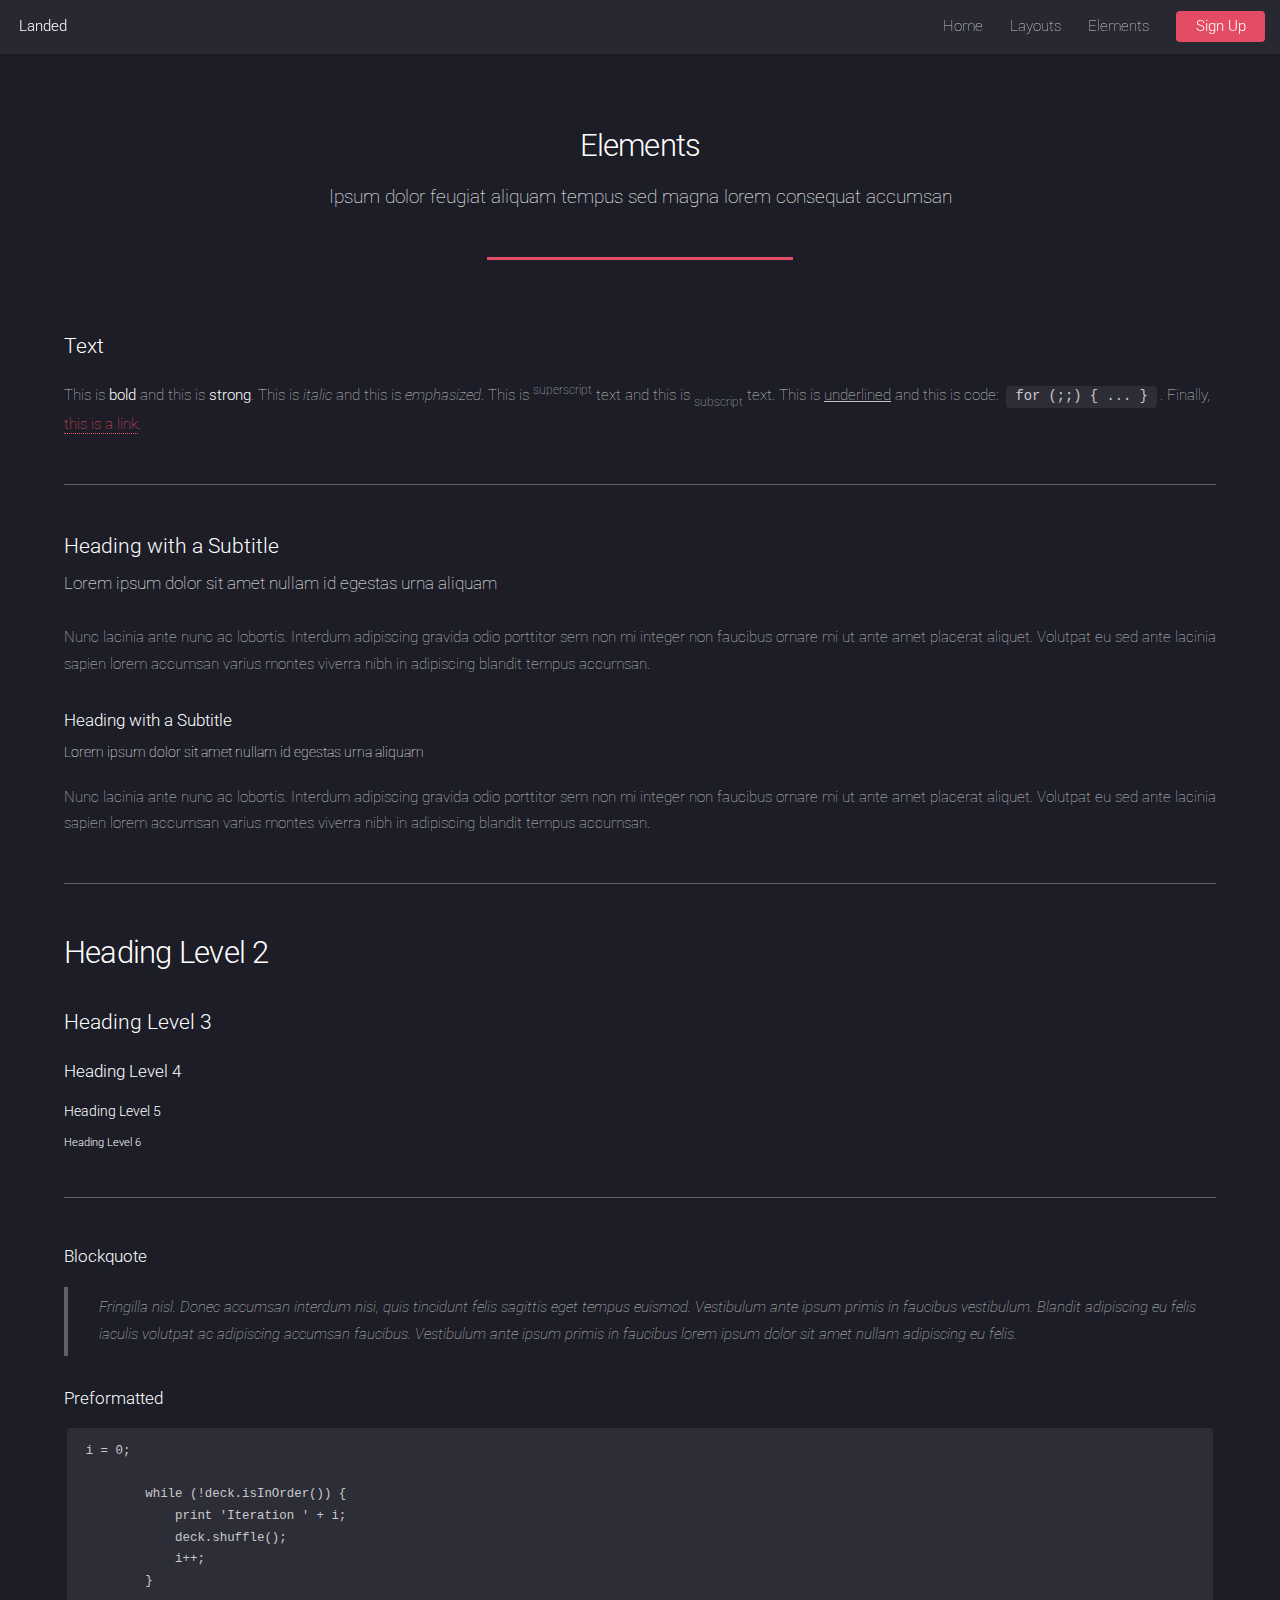
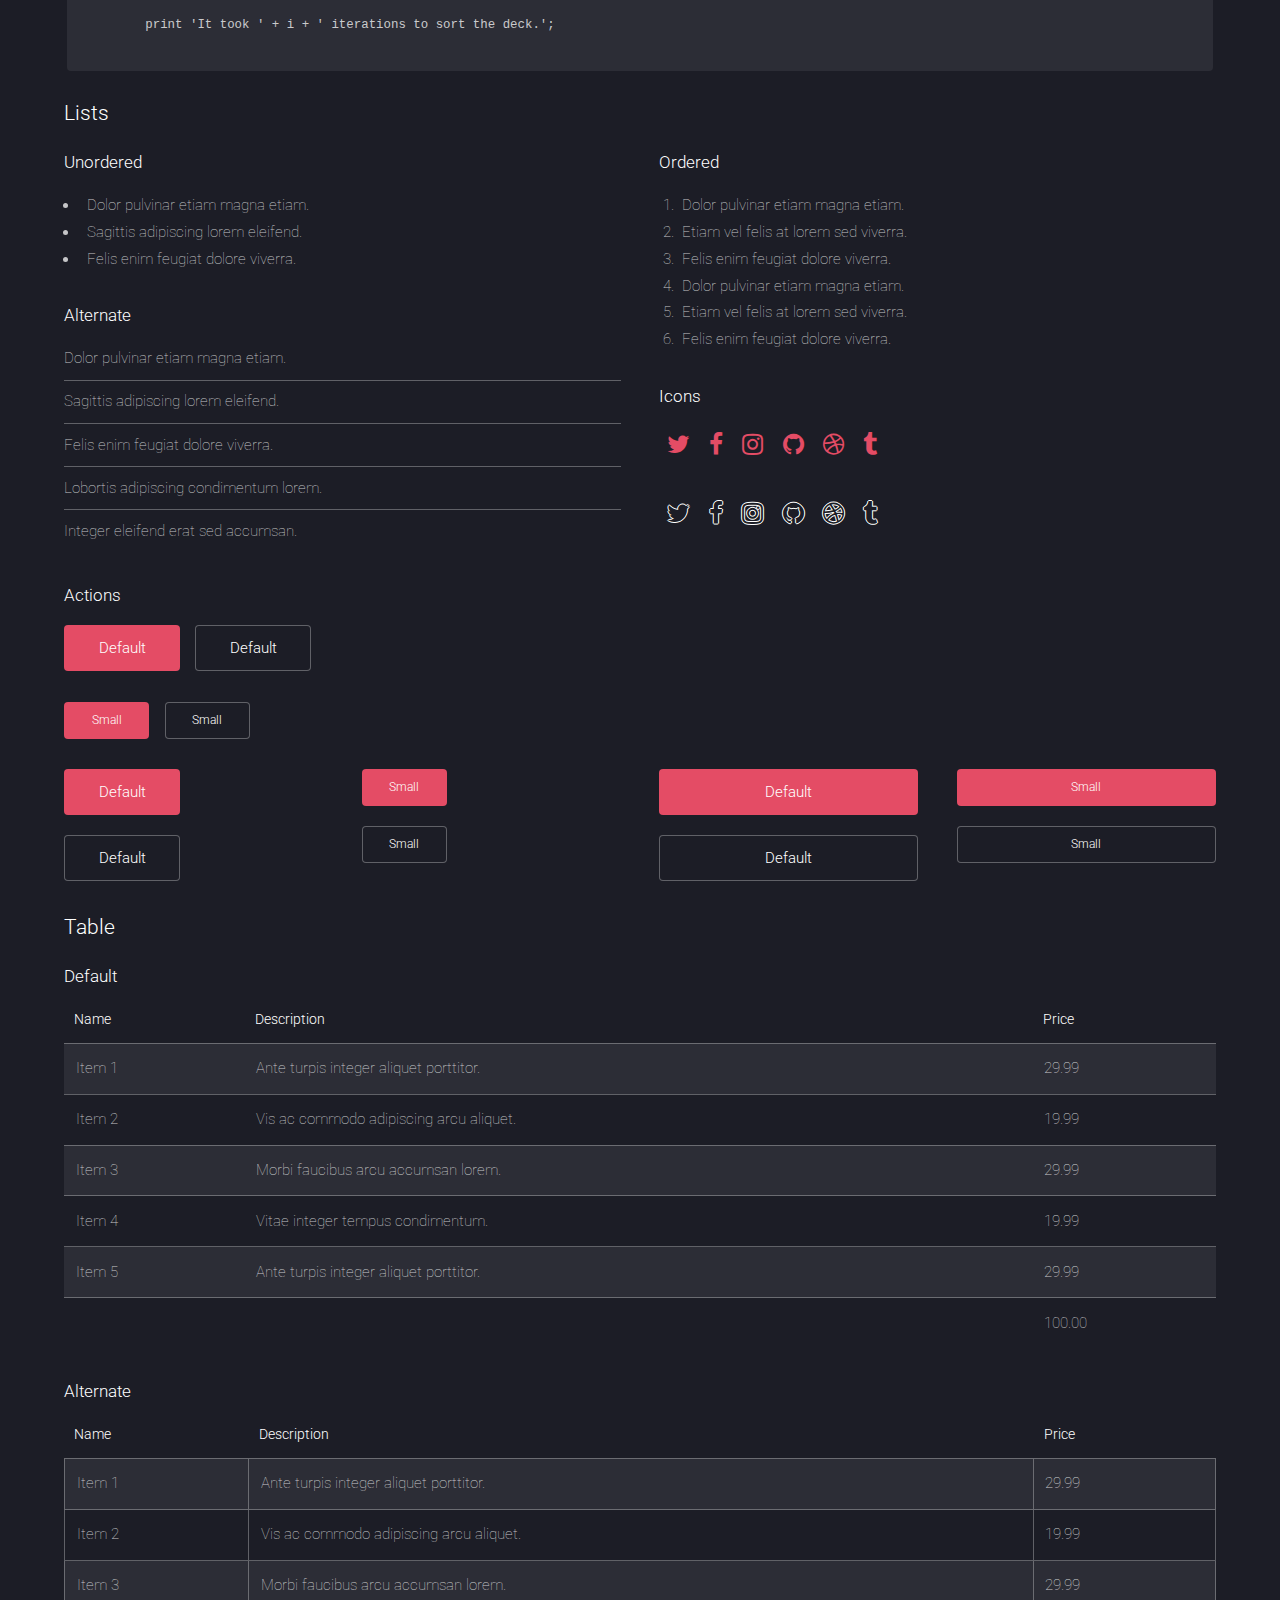
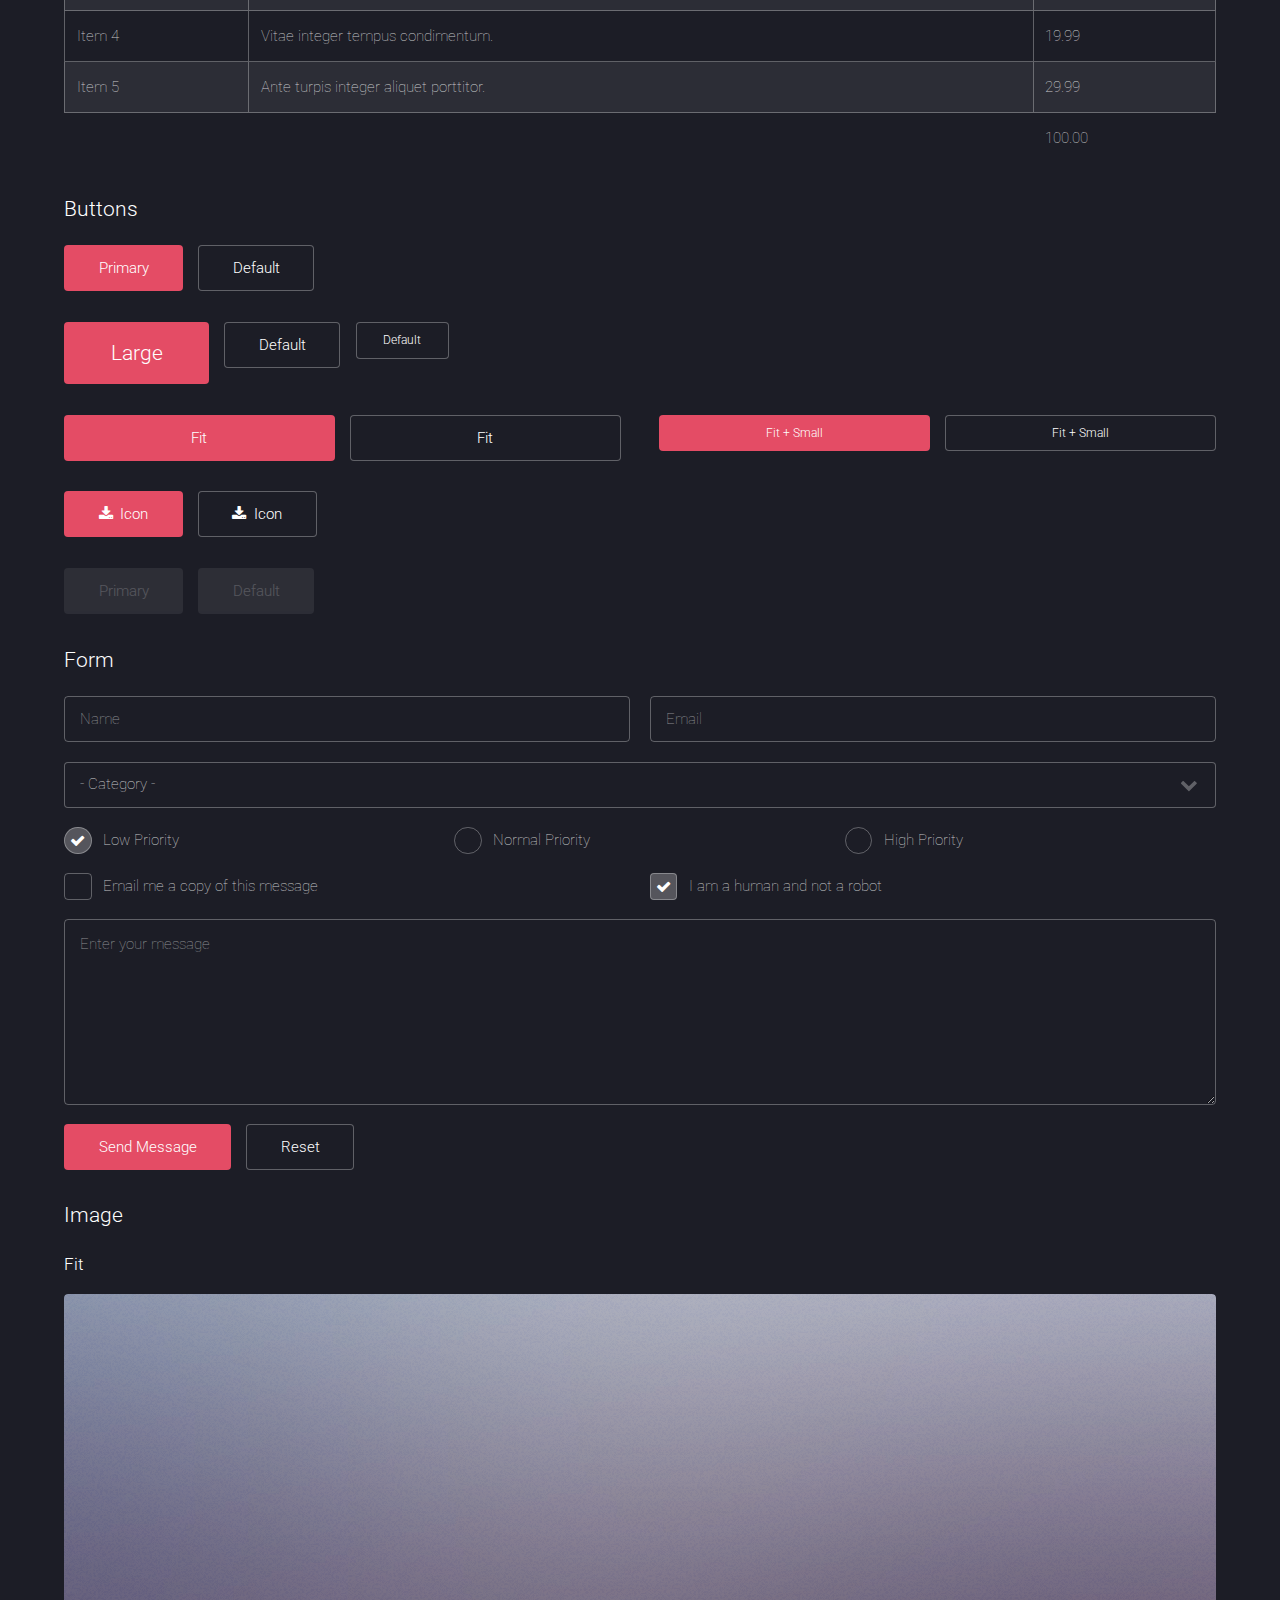
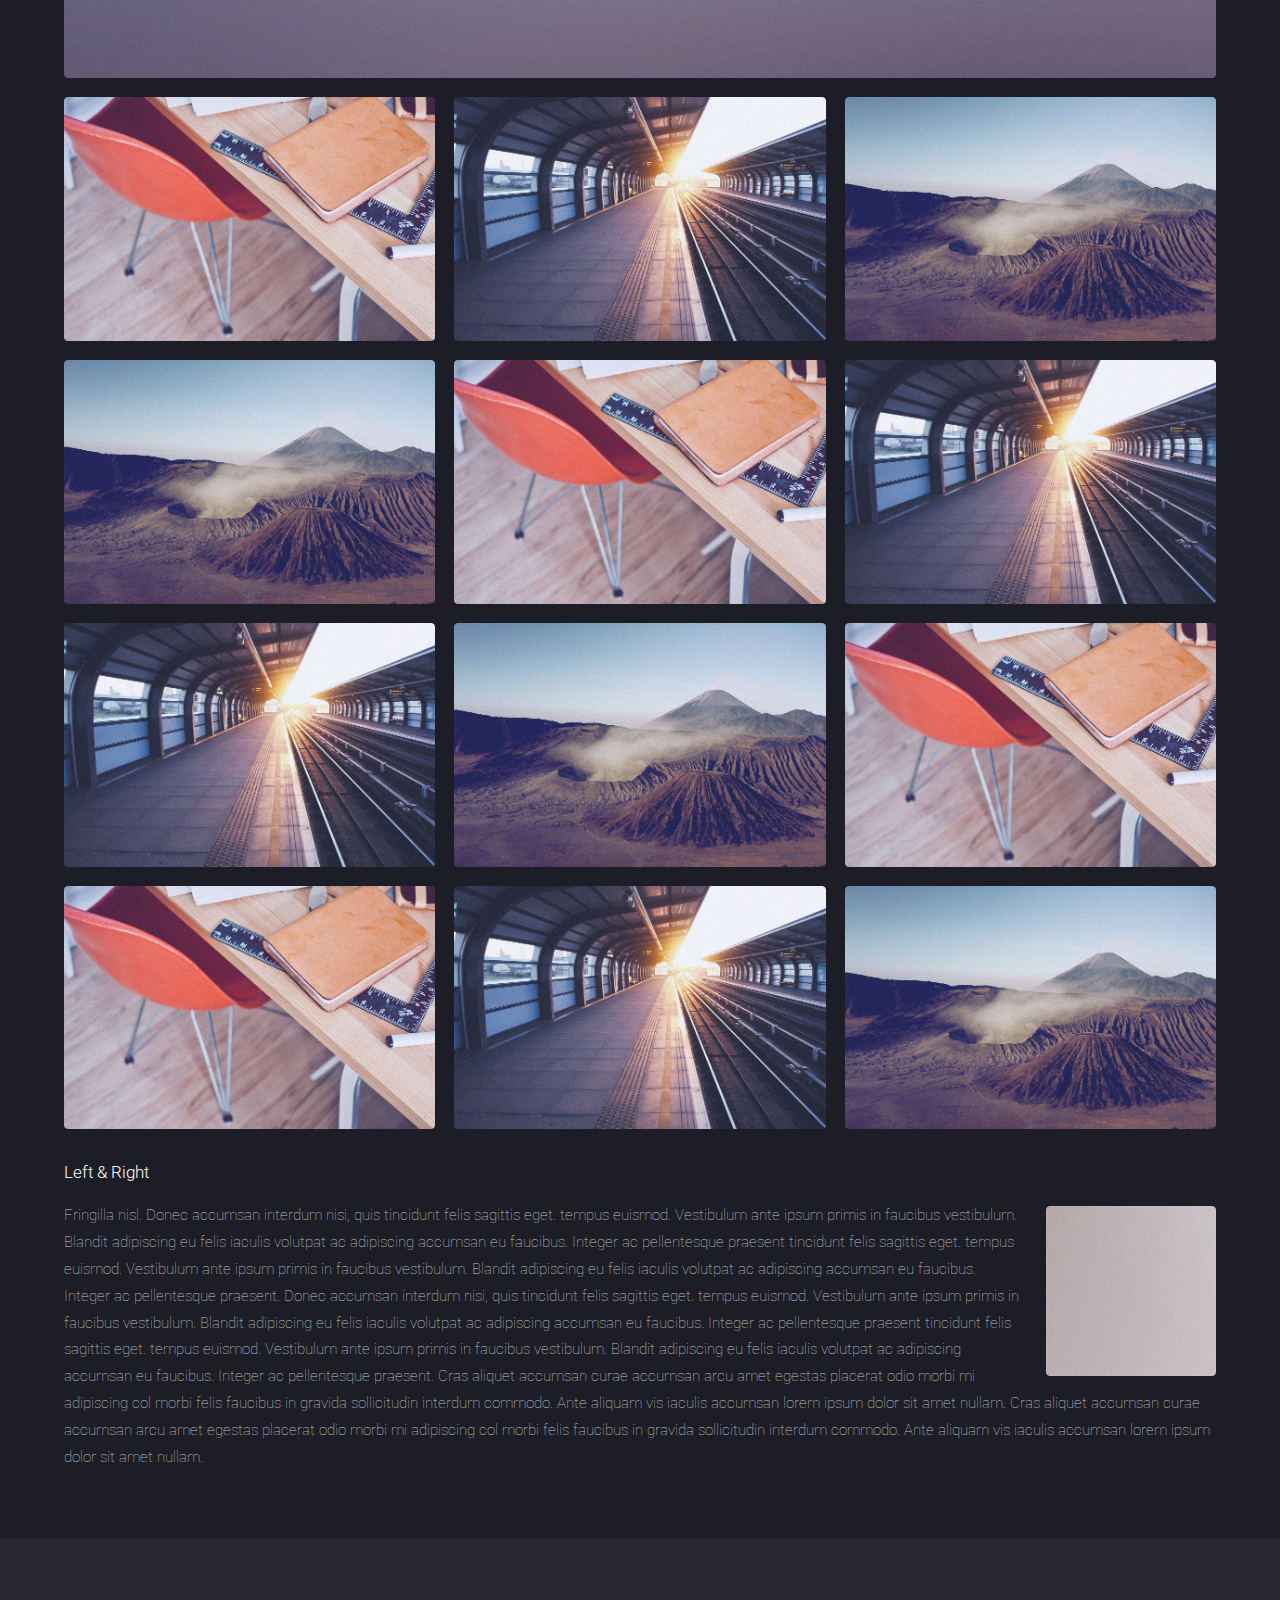
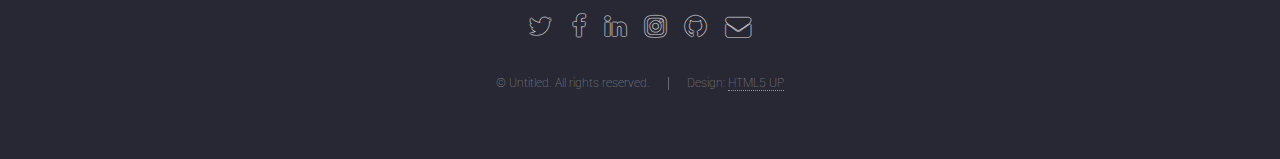
==== commit 8fd36305: "ee" ====
--- a/elements.html
+++ b/elements.html
@@ -398,7 +398,7 @@
 								</div>
 
 								<h4>Left &amp; Right</h4>
-								<p><span class="image left"><img src="images/pic08.jpg" alt="" /></span>Fringilla nisl. Donec accumsan interdum nisi, quis tincidunt felis sagittis eget. tempus euismod. Vestibulum ante ipsum primis in faucibus vestibulum. Blandit adipiscing eu felis iaculis volutpat ac adipiscing accumsan eu faucibus. Integer ac pellentesque praesent tincidunt felis sagittis eget. tempus euismod. Vestibulum ante ipsum primis in faucibus vestibulum. Blandit adipiscing eu felis iaculis volutpat ac adipiscing accumsan eu faucibus. Integer ac pellentesque praesent. Donec accumsan interdum nisi, quis tincidunt felis sagittis eget. tempus euismod. Vestibulum ante ipsum primis in faucibus vestibulum. Blandit adipiscing eu felis iaculis volutpat ac adipiscing accumsan eu faucibus. Integer ac pellentesque praesent tincidunt felis sagittis eget. tempus euismod. Vestibulum ante ipsum primis in faucibus vestibulum. Blandit adipiscing eu felis iaculis volutpat ac adipiscing accumsan eu faucibus. Integer ac pellentesque praesent. Cras aliquet accumsan curae accumsan arcu amet egestas placerat odio morbi mi adipiscing col morbi felis faucibus in gravida sollicitudin interdum commodo. Ante aliquam vis iaculis accumsan lorem ipsum dolor sit amet nullam. Cras aliquet accumsan curae accumsan arcu amet egestas placerat odio morbi mi adipiscing col morbi felis faucibus in gravida sollicitudin interdum commodo. Ante aliquam vis iaculis accumsan lorem ipsum dolor sit amet nullam.</p>
+								
 								<p><span class="image right"><img src="images/pic08.jpg" alt="" /></span>Fringilla nisl. Donec accumsan interdum nisi, quis tincidunt felis sagittis eget. tempus euismod. Vestibulum ante ipsum primis in faucibus vestibulum. Blandit adipiscing eu felis iaculis volutpat ac adipiscing accumsan eu faucibus. Integer ac pellentesque praesent tincidunt felis sagittis eget. tempus euismod. Vestibulum ante ipsum primis in faucibus vestibulum. Blandit adipiscing eu felis iaculis volutpat ac adipiscing accumsan eu faucibus. Integer ac pellentesque praesent. Donec accumsan interdum nisi, quis tincidunt felis sagittis eget. tempus euismod. Vestibulum ante ipsum primis in faucibus vestibulum. Blandit adipiscing eu felis iaculis volutpat ac adipiscing accumsan eu faucibus. Integer ac pellentesque praesent tincidunt felis sagittis eget. tempus euismod. Vestibulum ante ipsum primis in faucibus vestibulum. Blandit adipiscing eu felis iaculis volutpat ac adipiscing accumsan eu faucibus. Integer ac pellentesque praesent. Cras aliquet accumsan curae accumsan arcu amet egestas placerat odio morbi mi adipiscing col morbi felis faucibus in gravida sollicitudin interdum commodo. Ante aliquam vis iaculis accumsan lorem ipsum dolor sit amet nullam. Cras aliquet accumsan curae accumsan arcu amet egestas placerat odio morbi mi adipiscing col morbi felis faucibus in gravida sollicitudin interdum commodo. Ante aliquam vis iaculis accumsan lorem ipsum dolor sit amet nullam.</p>
 							</section>
 
